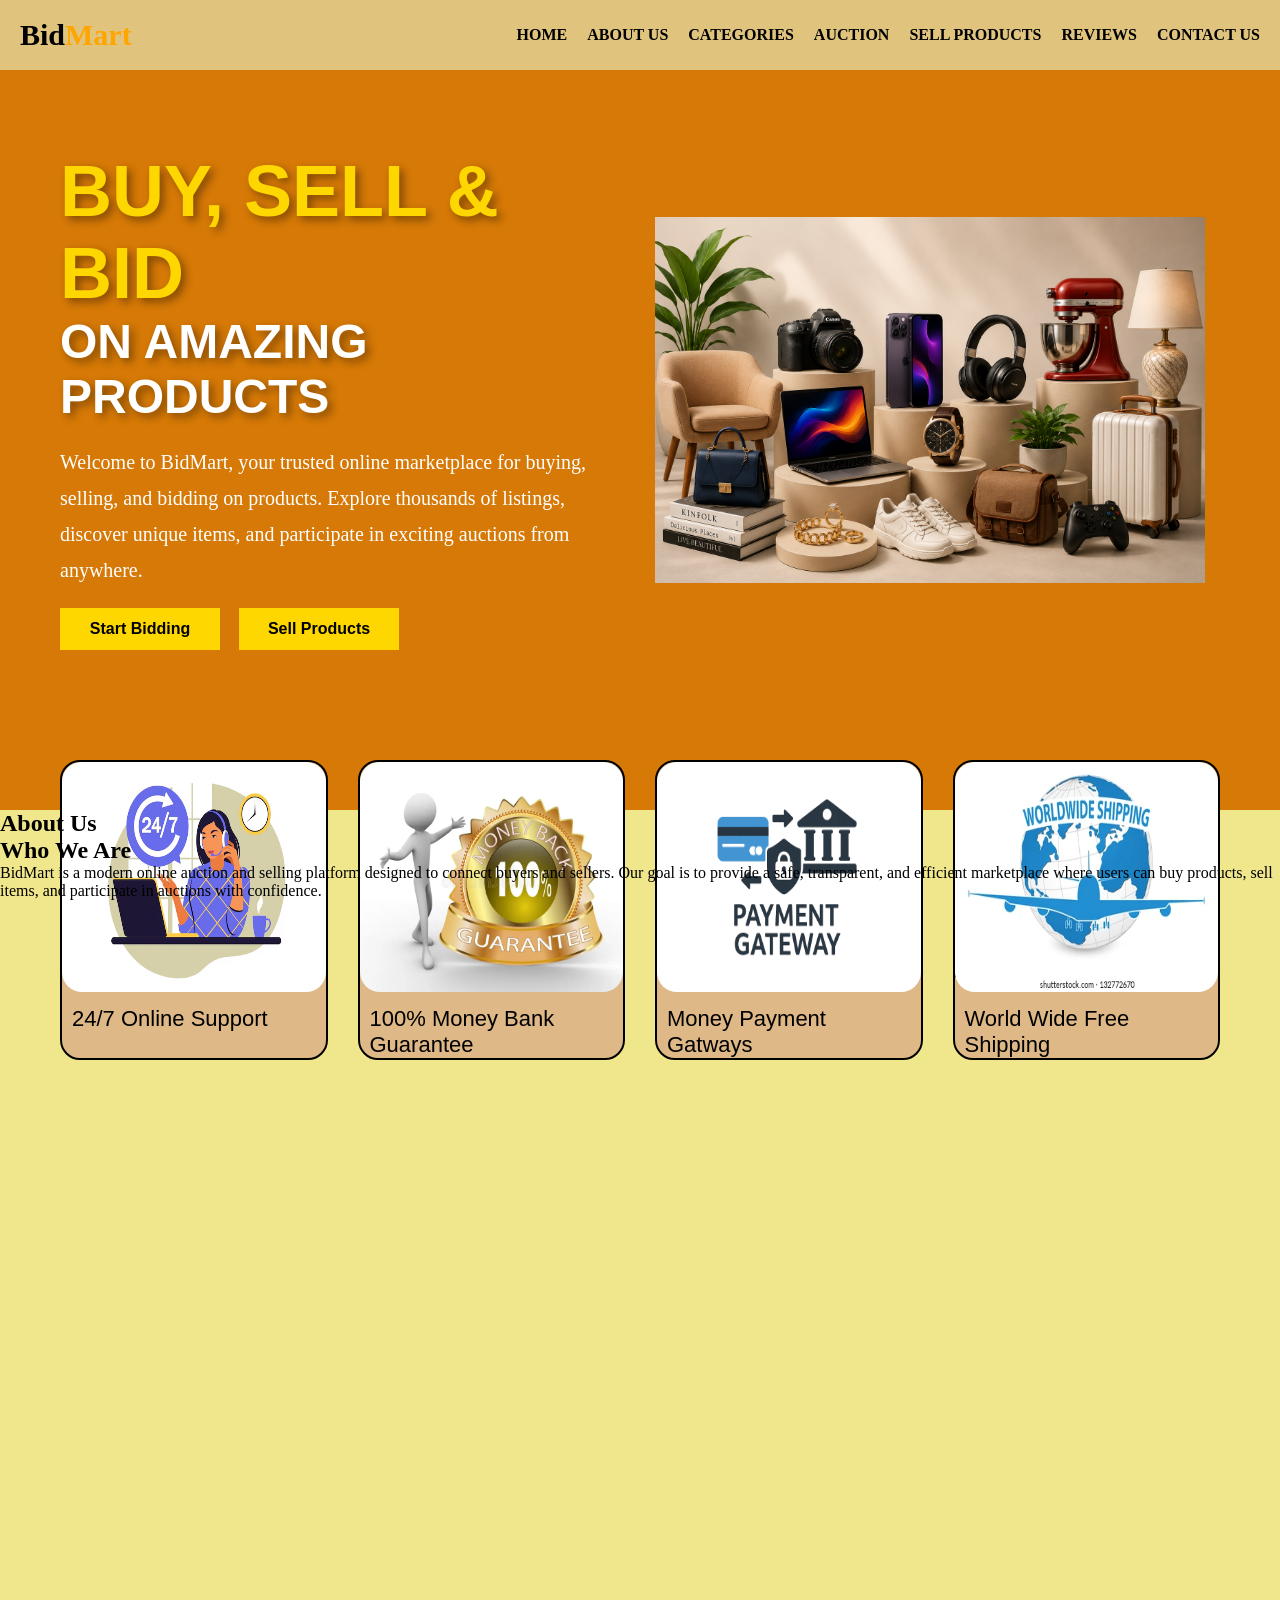
==== index.html @ 60b6ad5a "Auction and Selling" ====
<!doctype html>
<html lang="en">
  <head>
    <meta charset="UTF-8" />
    <meta name="viewport" content="width=device-width, initial-scale=1.0" />
    <title>BidMart</title>
    <link rel="stylesheet" href="Auctuin&Selling.css" />
    <link rel="icon" href="./image/bidmartlogo.png" />
  </head>
  <body>
    <!-- Navbar -->
    <section class="navbar-main">
      <div class="navbar-wapper">
        <p class="navbar-logo"><span style="color: black">Bid</span>Mart</p>

        <ul class="navbar-list">
          <li><a href="#home">HOME</a></li>
          <li><a href="#about">ABOUT US</a></li>
          <li><a href="#categorie">CATEGORIES</a></li>
          <li><a href="#auction">AUCTION</a></li>
          <li><a href="#sell">SELL PRODUCTS</a></li>
          <li><a href="#review">REVIEWS</a></li>
          <li><a href="#contact">CONTACT US</a></li>
        </ul>
      </div>
    </section>

    <!-- Home Section -->
    <section class="auction-home" id="home">
      <div class="home-wapp">
        <div class="home-left">
          <h1>
            <span class="heading">Buy, Sell & Bid</span><br />
            On Amazing Products
          </h1>

          <p>
            Welcome to BidMart, your trusted online marketplace for buying,<br />
            selling, and bidding on products. Explore thousands of listings,<br />
            discover unique items, and participate in exciting auctions from
            anywhere.
          </p>

          <button>Start Bidding</button>
          <button>Sell Products</button>
        </div>

        <div class="home-right">
          <img src="./image/productimage.png" alt="Product Image" />
        </div>
      </div>

      <!-- Home card Section -->

      <div class="home-card">
        <div class="card-main">
          <div class="card-img">
            <img src="./image/homecard1.avif" alt="" />
          </div>
          <div class="card-para">
            <p>24/7 Online Support</p>
          </div>
        </div>

        <div class="card-main">
          <div class="card-img">
            <img src="./image/homecard2.webp" alt="" />
          </div>
          <div class="card-para">
            <p>100% Money Bank Guarantee</p>
          </div>
        </div>

        <div class="card-main">
          <div class="card-img">
            <img src="./image/homecard3.png" alt="" />
          </div>
          <div class="card-para">
            <p>Money Payment Gatways</p>
          </div>
        </div>

        <div class="card-main">
          <div class="card-img">
            <img src="./image/homecard4.webp" alt="" />
          </div>
          <div class="card-para">
            <p>World Wide Free Shipping</p>
          </div>
        </div>
      </div>
    </section>

    <!-- About Us Section -->

    <section class="about-main">
      <div class="about-wapper">
        <div class="about-head">
          <h1>About Us</h1>
          <h2>Who We Are</h2>
          <p>
            BidMart is a modern online auction and selling platform designed to
            connect buyers and sellers. Our goal is to provide a safe,
            transparent, and efficient marketplace where users can buy products,
            sell items, and participate in auctions with confidence.
          </p>
        </div>
        <div class="about-para">
          
        </div>
      </div>
    </section>
  </body>
</html>
---- Auctuin&Selling.css ----
*{
    margin:0;
    padding:0;
    box-sizing:border-box;
}

/* Navbar */

.navbar-main{
    width:100%;
    position:fixed;
    top:0;
    z-index:1000;
}

.navbar-wapper{
    width:100%;
    height:70px;
    background-color:rgb(224,196,126);
    padding:10px 20px;

    display:flex;
    justify-content:space-between;
    align-items:center;
}

.navbar-logo{
    color:orange;
    font-size:30px;
    font-weight:bolder;
}

.navbar-list{
    display:flex;
    list-style:none;
    gap:20px;
}

.navbar-list li a{
    text-decoration:none;
    color:black;
    font-size:16px;
    font-weight:600;
    position:relative;
}

.navbar-list li a::after{
    content:"";
    width:0;
    height:3px;
    background:black;
    position:absolute;
    left:0;
    bottom:-5px;
    transition:0.3s;
}

.navbar-list li a:hover::after{
    width:100%;
}

/* Home Section */

.auction-home{
    width:100%;
    height:90vh;
    background-color:rgb(214,121,6);
}
.home-wapp{
    display:flex;
    justify-content:space-between;
    align-items:center;
    padding:150px 60px 20px;
    justify-content: center;

}
.home-left{
    width:50%;
}

.home-right{
    width:50%;
    display:flex;
    justify-content:center;
}

.home-right img{
    width:550px;
    max-width:100%;
}

/* Home Text */

.home-left h1{
    font-size:3rem;
    text-transform:uppercase;
    color:white;
    text-shadow:4px 4px 8px rgba(0,0,0,0.4);
    font-family:'Trebuchet MS', 'Lucida Sans Unicode', 'Lucida Grande', 'Lucida Sans', Arial, sans-serif;
}

.heading{
    color:gold;
    font-size:4.5rem;
}

.home-left p{
    margin:20px 0;
    font-size:20px;
    line-height:1.8;
    color:white;
}

/* Home Buttons */

.home-left button{
    width:160px;
    padding:12px;
    margin-right:15px;
    border:none;
    background:gold;
    font-size:16px;
    font-weight:bold;
    cursor:pointer;
    transition:0.3s;
}

.home-left button:hover{
    background:black;
    color:white;
    box-shadow:0 0 15px black;
}
/* Home card */

.home-card{
    display: flex;
    gap: 30px;
    padding:90px 60px 20px;
   justify-content: center;
   }
.card-main{
    width: 300px;
    height: 300px;
     border: 2px solid rgb(0, 0, 0);
      border-radius: 20px;
      justify-items: center;
      background-color:burlywood;
}
 .card-main:hover{
   box-shadow: 5px 5px 15px black;
   transform: scale(1.03);
   transition: 0.3;
}
.card-img img{
    width:100%;
    height: 230px;
    border-radius: 20px;
    background-color: white;
}
.card-para{
    font-size: 22px;
    font-family:Impact, Haettenschweiler, 'Arial Narrow Bold', sans-serif;
    padding: 10px;
}
/* About Us Section */

.about-main{
    background-color:khaki;
    background-position: center;
    background-repeat: no-repeat;
    background-size: cover;
    width: 100%;
    height: 100vh;
}
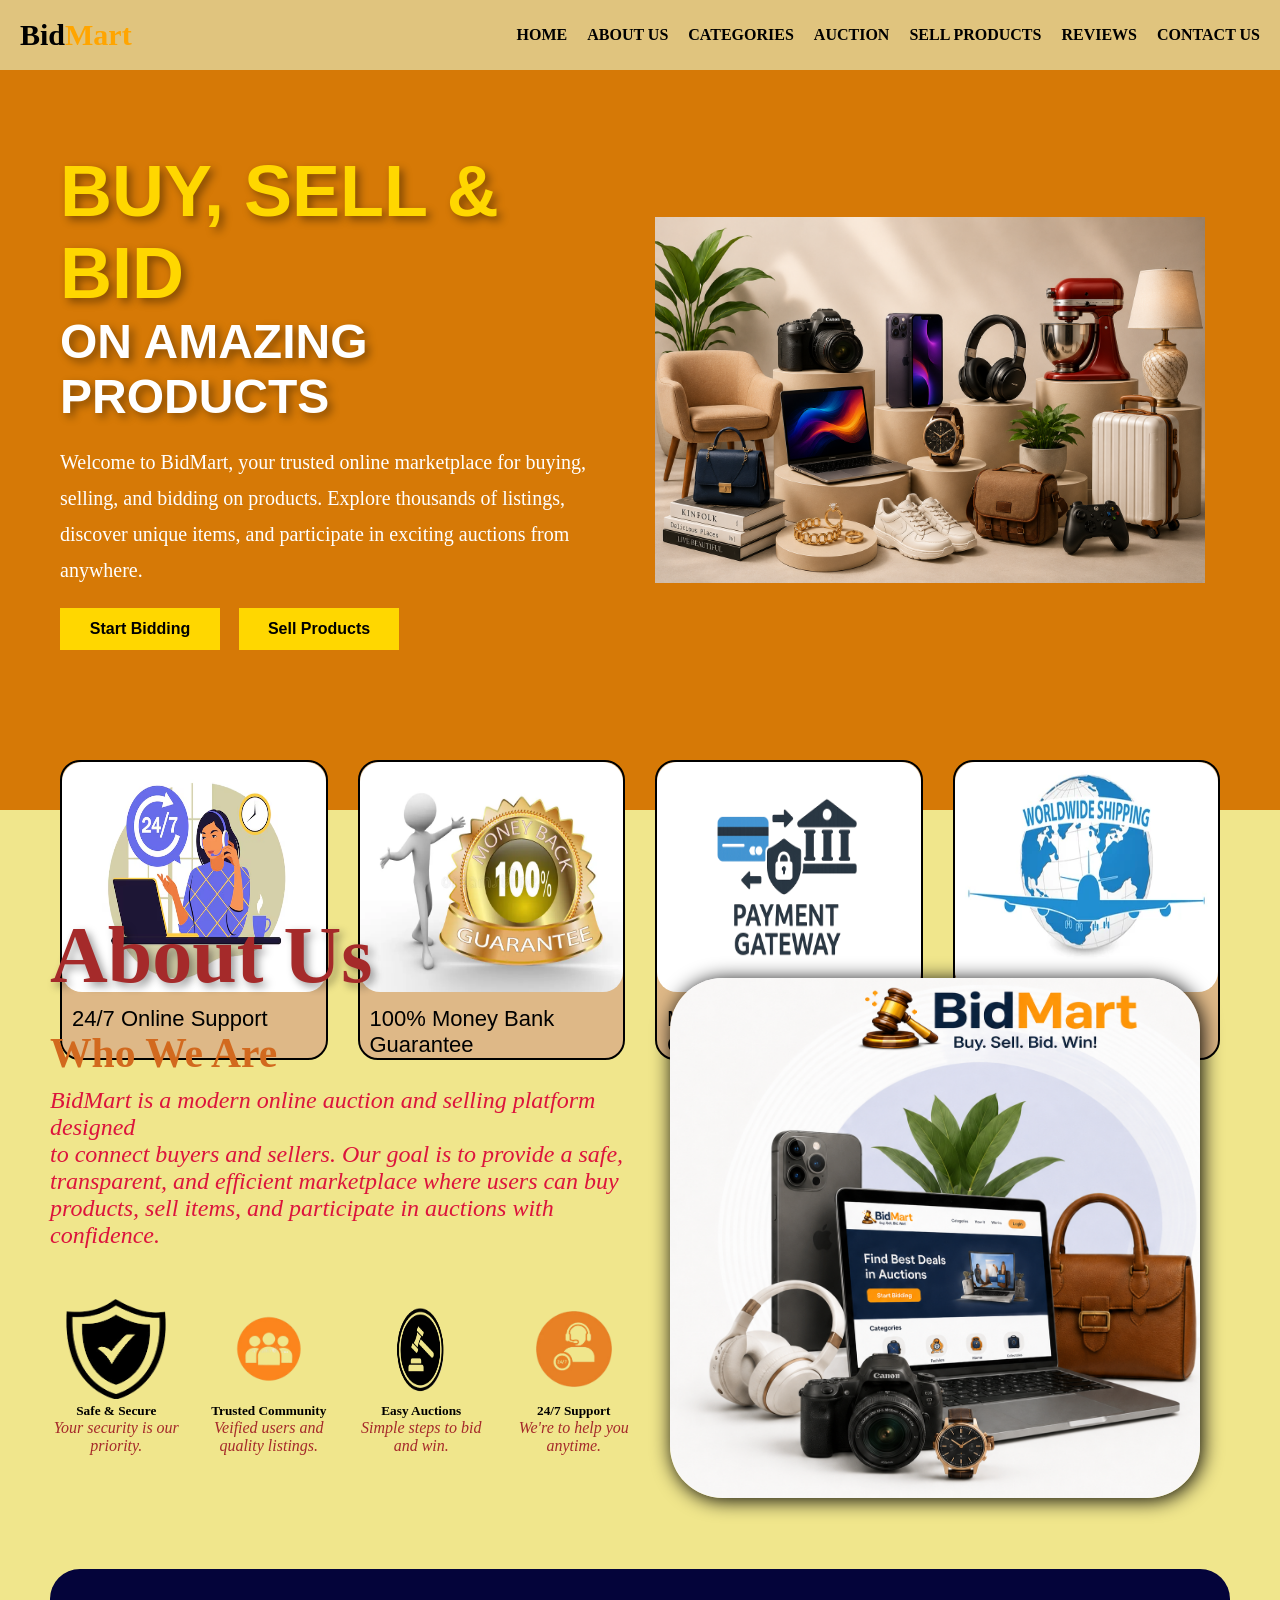
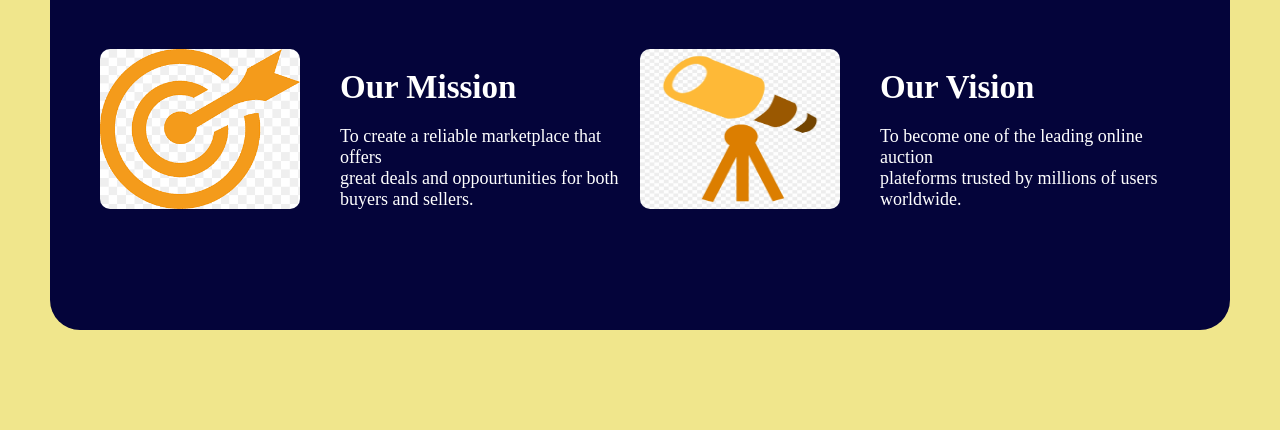
==== commit e9cf85b9: "Auction & Selling" ====
--- a/index.html
+++ b/index.html
@@ -95,18 +95,72 @@
 
     <section class="about-main">
       <div class="about-wapper">
-        <div class="about-head">
+        <div class="about-left">
           <h1>About Us</h1>
+          <br />
           <h2>Who We Are</h2>
-          <p>
-            BidMart is a modern online auction and selling platform designed to
-            connect buyers and sellers. Our goal is to provide a safe,
-            transparent, and efficient marketplace where users can buy products,
-            sell items, and participate in auctions with confidence.
+          <p class="about-left-p">
+            BidMart is a modern online auction and selling platform designed
+            <br />
+            to connect buyers and sellers. Our goal is to provide a safe,<br />
+            transparent, and efficient marketplace where users can buy <br />
+            products, sell items, and participate in auctions with confidence.
           </p>
+          <div class="about-logo">
+            <div class="about-logo-box">
+              <img src="./image/safeandsecure.png" alt="" />
+              <h5>Safe & Secure</h5>
+              <p>Your security is our priority.</p>
+            </div>
+            <div class="about-logo-box">
+              <img src="./image/trustedcommunity.png" alt="" />
+              <h5>Trusted Community</h5>
+              <p>Veified users and quality listings.</p>
+            </div>
+            <div class="about-logo-box">
+              <img src="./image/easyauction.png" alt="" />
+              <h5>Easy Auctions</h5>
+              <p>Simple steps to bid and win.</p>
+            </div>
+            <div class="about-logo-box">
+              <img src="./image/supportico.png" alt="" />
+              <h5>24/7 Support</h5>
+              <p>We're to help you anytime.</p>
+            </div>
+          </div>
         </div>
-        <div class="about-para">
-          
+        <div class="about-right">
+          <img src="./image/auction&selling2.png" alt="" />
+        </div>
+      </div>
+
+      <!-- About Center Section -->
+
+      <div class="about-center">
+        <div class="about-center-left">
+          <div class="center-left">
+            <img src="./image/ourmission.png" alt="" />
+          </div>
+          <div class="center-right">
+            <h2>Our Mission</h2>
+            <p>
+              To create a reliable marketplace that offers <br> great deals and
+              oppourtunities for both <br> buyers and sellers.
+            </p>
+          </div>
+        </div>
+
+        <div class="about-center-right">
+          <div class="center-img">
+            <img src="./image/ourvision.png" alt="" />
+          </div>
+          <div class="center-right">
+            <h2>Our Vision</h2>
+            <p>
+              To become one of the leading online auction <br> plateforms trusted by
+              millions of users <br> worldwide.
+            </p>
+          </div>
         </div>
       </div>
     </section>
--- a/Auctuin&Selling.css
+++ b/Auctuin&Selling.css
@@ -170,5 +170,98 @@
     background-repeat: no-repeat;
     background-size: cover;
     width: 100%;
-    height: 100vh;
-}+    height: auto;
+    padding: 100px 50px;
+
+}
+.about-wapper{
+    display: flex;
+}
+.about-left{
+    width: 50%;
+    /* border: 2px solid black; */
+
+}
+.about-right{
+    width: 50%;
+    text-align: center;
+    align-content: center;
+}
+.about-right img{
+    width: 530px;
+    height: 520px;
+    border-radius: 10%;
+    box-shadow: 2px 2px 20px black;
+
+}
+.about-left h1{
+font-size: 5rem;
+color:brown;
+ text-shadow:4px 4px 8px rgba(0,0,0,0.4);
+}
+.about-left h2{
+padding: 10px 0px;
+font-size: 2.6rem;
+color: chocolate;
+}
+.about-left-p{
+    font-size: 1.5rem;
+    color: crimson;
+    font-style: italic;
+}
+.about-logo{
+    display: flex;
+    padding: 50px 0px;
+    gap: 20px;
+}
+.about-logo-box{
+    width: 170px;
+    height: 220px;
+    /* border: 2px solid blue; */
+    text-align: center;
+}
+.about-logo-box img{
+    width: 100px;
+    height: 100px;
+}
+.about-logo-box p{
+   color: brown;
+   font-style: oblique;
+}
+.about-center{
+    background-color: rgb(4, 4, 58);
+    border-radius: 30px;
+    padding: 80px 50px;
+    /* border: 5px solid white; */
+    display: flex;
+}
+.about-center-left{
+    width: 50%;
+    /* border: 2px solid white; */
+    display: flex;
+    gap: 30px;
+}
+.center-right{
+color: white;
+font-size: 22px;
+ padding: 20px 10px;
+}
+.center-right p{
+   padding: 20px 0px; 
+   font-size: 18px;
+}
+.center-left img{
+    width: 200px;
+    border-radius: 10px;
+}
+.center-img img{
+    width: 200px;
+    height: 160px;
+    border-radius: 10px;
+}
+.about-center-right{
+    width: 50%;
+    /* border: 2px solid white; */
+    display: flex;
+    gap: 30px;
+}
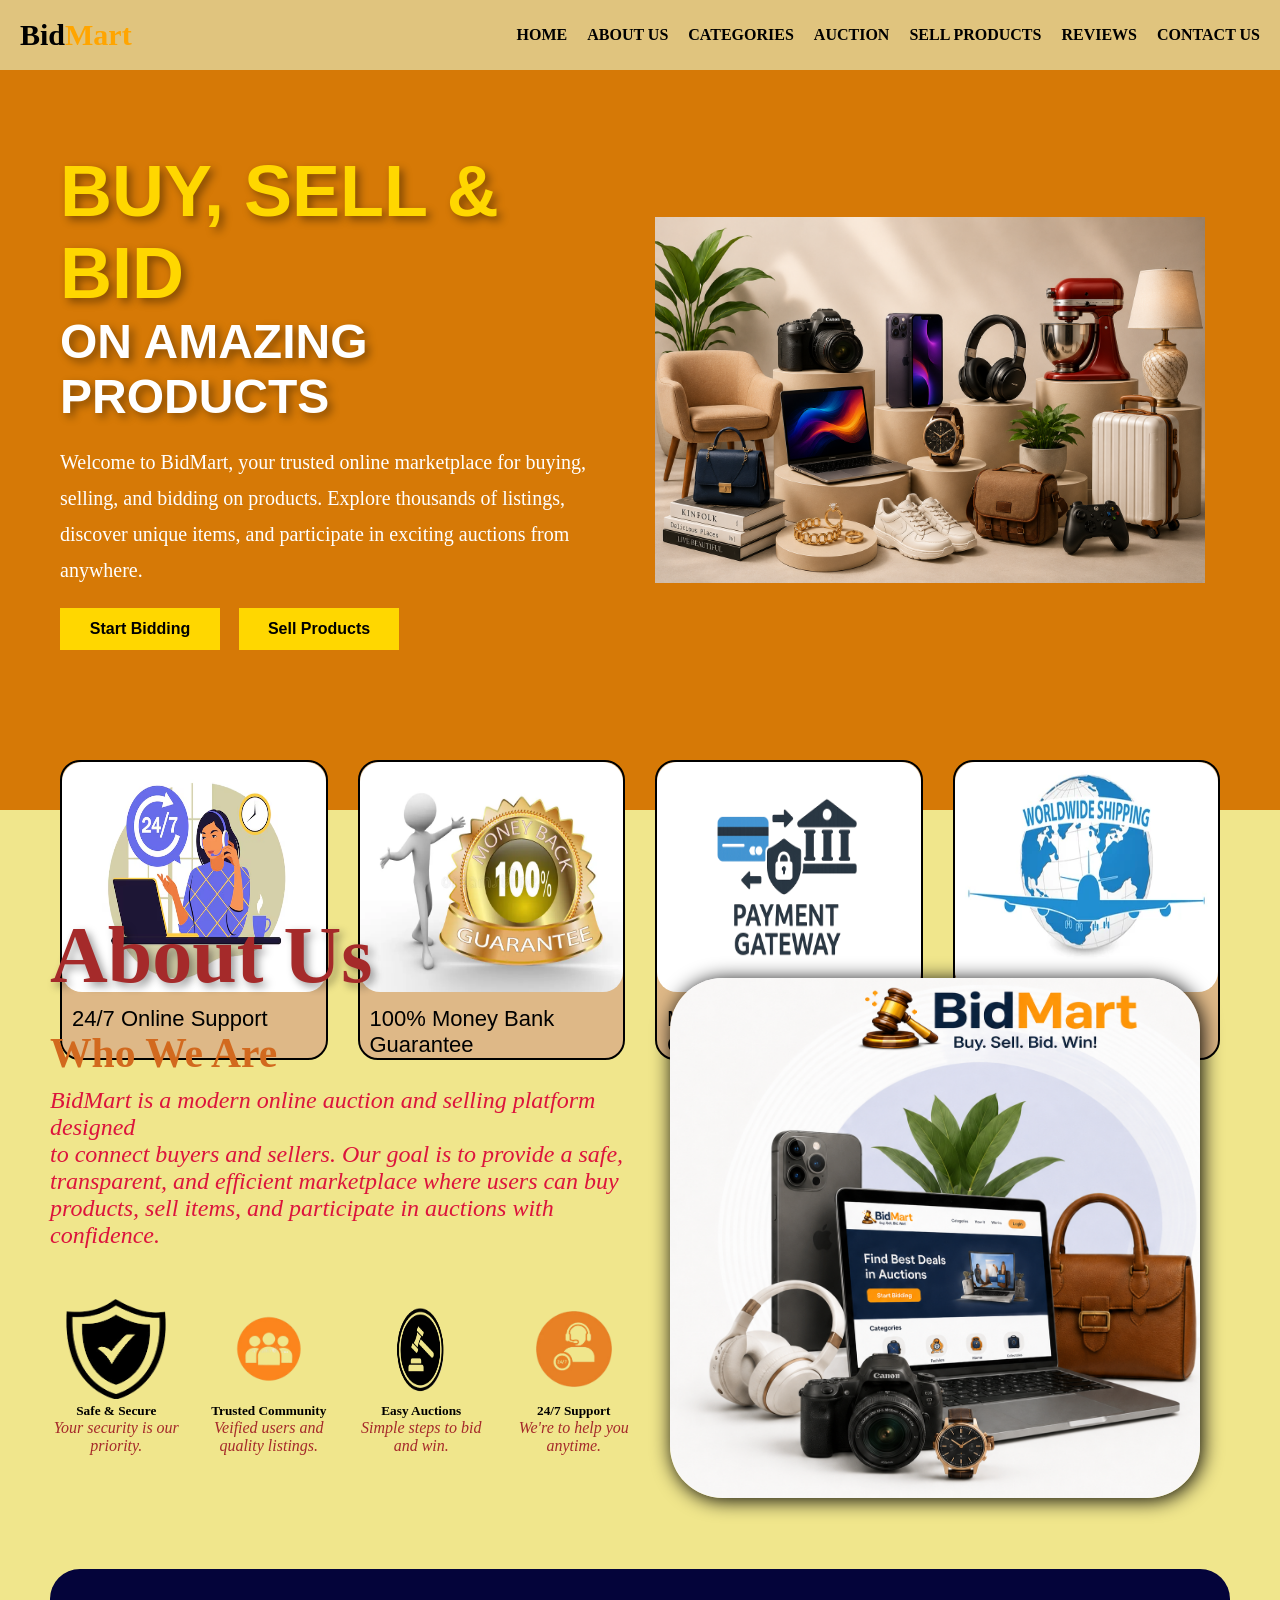
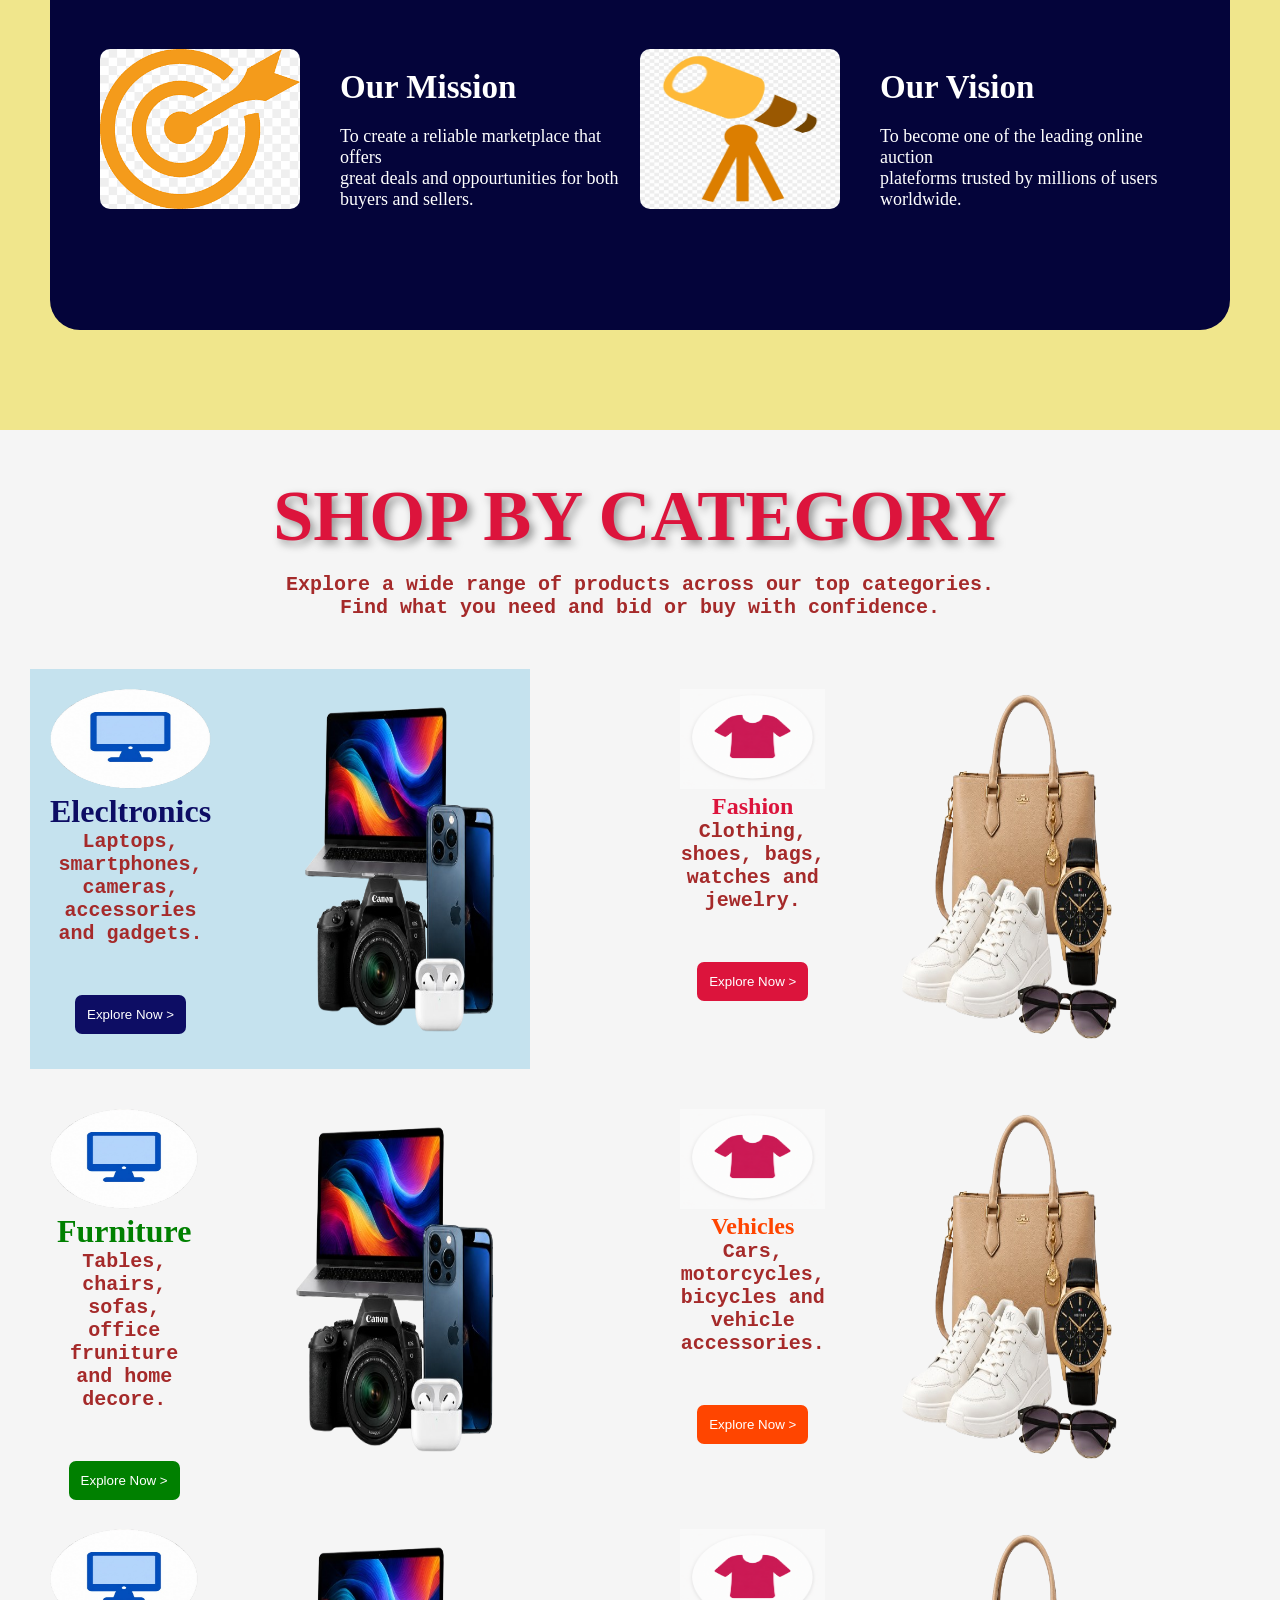
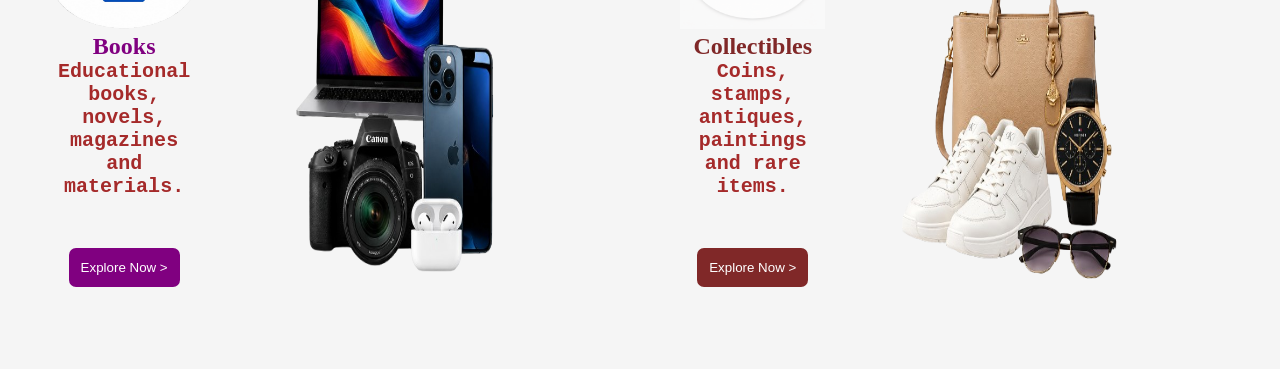
==== commit 2570f69e: "Auction & Selling" ====
--- a/index.html
+++ b/index.html
@@ -93,7 +93,7 @@
 
     <!-- About Us Section -->
 
-    <section class="about-main">
+    <section class="about-main" id="about">
       <div class="about-wapper">
         <div class="about-left">
           <h1>About Us</h1>
@@ -144,8 +144,9 @@
           <div class="center-right">
             <h2>Our Mission</h2>
             <p>
-              To create a reliable marketplace that offers <br> great deals and
-              oppourtunities for both <br> buyers and sellers.
+              To create a reliable marketplace that offers <br />
+              great deals and oppourtunities for both <br />
+              buyers and sellers.
             </p>
           </div>
         </div>
@@ -157,10 +158,102 @@
           <div class="center-right">
             <h2>Our Vision</h2>
             <p>
-              To become one of the leading online auction <br> plateforms trusted by
-              millions of users <br> worldwide.
+              To become one of the leading online auction <br />
+              plateforms trusted by millions of users <br />
+              worldwide.
             </p>
           </div>
+        </div>
+      </div>
+    </section>
+
+    <!-- Categories Section -->
+
+    <section class="Categories-wapper" id="categorie">
+      <h1>Shop by Category</h1>
+      <p>
+        Explore a wide range of products across our top categories. <br />
+        Find what you need and bid or buy with confidence.
+      </p>
+      <div class="Categories-box">
+
+        <div class="Categories-left ">
+
+          <div class="categories-card bg1">
+            <div class="categories-card-left">
+              <img src="./image/electronic-icon (2).png" alt="" />
+              <h2 class="card-h1">Elecltronics</h2>
+              <p>Laptops, smartphones, cameras, accessories and gadgets.</p>
+              <button class="card-button1">Explore Now ></button>
+            </div>
+            <div class="categories-card-right">
+              <img src="./image/electronic-image.png" alt="" />
+            </div>
+          </div>
+
+          <div class="categories-card bg2">
+            <div class="categories-card-left">
+              <img src="./image/electronic-icon (2).png" alt="" />
+              <h2 class="card-h2">Furniture</h2>
+              <p>Tables, chairs, sofas, office fruniture and home decore.</p>
+              <button class="card-button2">Explore Now ></button>
+            </div>
+            <div class="categories-card-right">
+              <img src="./image/electronic-image.png" alt="" />
+            </div>
+          </div>
+
+          <div class="categories-card bg3">
+            <div class="categories-card-left">
+              <img src="./image/electronic-icon (2).png" alt="" />
+              <h2 class="card-h3">Books</h2>
+              <p>Educational books, novels, magazines and materials.</p>
+              <button class="card-button3">Explore Now ></button>
+            </div>
+            <div class="categories-card-right">
+              <img src="./image/electronic-image.png" alt="" />
+            </div>
+          </div>
+
+        </div>
+        <div class="Categories-right">
+
+          <div class="categories-card bg4">
+            <div class="categories-card-left">
+              <img src="./image/fashion-icon.png" alt="" />
+              <h2 class="card-h4">Fashion</h2>
+              <p>Clothing, shoes, bags, watches and jewelry.</p>
+              <button class="card-button4">Explore Now ></button>
+            </div>
+            <div class="categories-card-right">
+              <img src="./image/fashion-image.png" alt="" />
+            </div>
+          </div>
+
+          <div class="categories-card bg5">
+            <div class="categories-card-left">
+              <img src="./image/fashion-icon.png" alt="" />
+              <h2 class="card-h5">Vehicles</h2>
+              <p>Cars, motorcycles, bicycles and vehicle accessories.</p>
+              <button class="card-button5">Explore Now ></button>
+            </div>
+            <div class="categories-card-right">
+              <img src="./image/fashion-image.png" alt="" />
+            </div>
+          </div>
+
+          <div class="categories-card bg6">
+            <div class="categories-card-left">
+              <img src="./image/fashion-icon.png" alt="" />
+              <h2 class="card-h6">Collectibles</h2>
+              <p>Coins, stamps, antiques, paintings and rare items.</p>
+              <button class="card-button6">Explore Now ></button>
+            </div>
+            <div class="categories-card-right">
+              <img src="./image/fashion-image.png" alt="" />
+            </div>
+          </div>
+
         </div>
       </div>
     </section>
--- a/Auctuin&Selling.css
+++ b/Auctuin&Selling.css
@@ -12,30 +12,25 @@
     top:0;
     z-index:1000;
 }
-
 .navbar-wapper{
     width:100%;
     height:70px;
     background-color:rgb(224,196,126);
     padding:10px 20px;
-
     display:flex;
     justify-content:space-between;
     align-items:center;
 }
-
 .navbar-logo{
     color:orange;
     font-size:30px;
     font-weight:bolder;
 }
-
 .navbar-list{
     display:flex;
     list-style:none;
     gap:20px;
 }
-
 .navbar-list li a{
     text-decoration:none;
     color:black;
@@ -43,7 +38,6 @@
     font-weight:600;
     position:relative;
 }
-
 .navbar-list li a::after{
     content:"";
     width:0;
@@ -54,11 +48,9 @@
     bottom:-5px;
     transition:0.3s;
 }
-
 .navbar-list li a:hover::after{
     width:100%;
 }
-
 /* Home Section */
 
 .auction-home{
@@ -72,23 +64,19 @@
     align-items:center;
     padding:150px 60px 20px;
     justify-content: center;
-
 }
 .home-left{
     width:50%;
 }
-
 .home-right{
     width:50%;
     display:flex;
     justify-content:center;
 }
-
 .home-right img{
     width:550px;
     max-width:100%;
 }
-
 /* Home Text */
 
 .home-left h1{
@@ -98,19 +86,16 @@
     text-shadow:4px 4px 8px rgba(0,0,0,0.4);
     font-family:'Trebuchet MS', 'Lucida Sans Unicode', 'Lucida Grande', 'Lucida Sans', Arial, sans-serif;
 }
-
 .heading{
     color:gold;
     font-size:4.5rem;
 }
-
 .home-left p{
     margin:20px 0;
     font-size:20px;
     line-height:1.8;
     color:white;
 }
-
 /* Home Buttons */
 
 .home-left button{
@@ -124,7 +109,6 @@
     cursor:pointer;
     transition:0.3s;
 }
-
 .home-left button:hover{
     background:black;
     color:white;
@@ -172,7 +156,7 @@
     width: 100%;
     height: auto;
     padding: 100px 50px;
-
+    scroll-margin-top: -15px;
 }
 .about-wapper{
     display: flex;
@@ -180,7 +164,6 @@
 .about-left{
     width: 50%;
     /* border: 2px solid black; */
-
 }
 .about-right{
     width: 50%;
@@ -192,7 +175,6 @@
     height: 520px;
     border-radius: 10%;
     box-shadow: 2px 2px 20px black;
-
 }
 .about-left h1{
 font-size: 5rem;
@@ -265,3 +247,116 @@
     display: flex;
     gap: 30px;
 }
+
+/* Categories Section */
+
+.Categories-wapper{
+    background-color:whitesmoke;
+    width: 100%;
+    height: auto;
+    text-align: center;
+    padding: 30px 0px;
+    scroll-margin-top: 50px;
+}
+.Categories-wapper h1{
+    font-size: 4.5rem;
+    text-transform: uppercase;
+    color: crimson;
+    text-shadow:4px 4px 8px rgba(0,0,0,0.4);
+    padding: 15px 0px;
+}
+.Categories-wapper p{
+    font-size: 20px;
+    font-family:monospace;
+    color: brown;
+    font-weight: bold;
+}
+.Categories-box{
+    padding: 10px;
+    display: flex;
+    /* border: 2px solid black; */
+   justify-content: space-between;
+}
+.Categories-left, .Categories-right{
+    padding: 20px;
+    /* border: 2px solid orangered; */
+    width: 50%;
+    justify-content: center;
+    justify-items: center;
+}
+.categories-card{
+    padding: 20px;
+    /* border: 2px solid rgb(22, 165, 17); */
+    width:500px;
+    height:400px;
+    display: flex;
+    margin-top: 20px;
+    /* background: rgb(197, 226, 238); */
+}
+
+.categories-card-left{
+ width: 50%;
+}
+.categories-card-left img{
+    width: 100%;
+    height: 100px;
+}
+.categories-card-left button{
+    padding: 10px 10px;
+    margin: 25px 0px;
+    border-radius: 7px;
+    color: white;
+    margin-top: 50px;
+}
+.card-h1{
+ color: rgb(13, 13, 100); 
+ font-size: 2rem;  
+}
+.card-button1{
+    border: 2px solid rgb(13, 13, 100);
+   background-color: rgb(13, 13, 100);
+    color: white;
+}
+.card-h2{
+ color:green ; 
+ font-size: 2rem;  
+}
+.card-button2{
+    border: 2px solid green;
+    background-color: green;
+}
+.card-h3{
+color: purple;
+}
+.card-button3{
+    border: 2px solid purple ;
+    background-color:purple;
+}
+.card-h4{
+color: crimson;
+}
+.card-button4{
+    border: 2px solid crimson;
+    background-color: crimson;
+}
+.card-h5{
+color: orangered;
+}
+.card-button5{
+    border: 2px solid orangered;
+    background-color:orangered;
+}
+.card-h6{
+color: rgb(128, 40, 40);
+}
+.card-button6{
+    border: 2px solid rgb(128, 40, 40);
+    background-color: rgb(128, 40, 40);
+}
+.categories-card-right img {
+    width: 100%;
+    height: 100%;
+}
+.bg1{
+    background: rgb(197, 226, 238);
+}
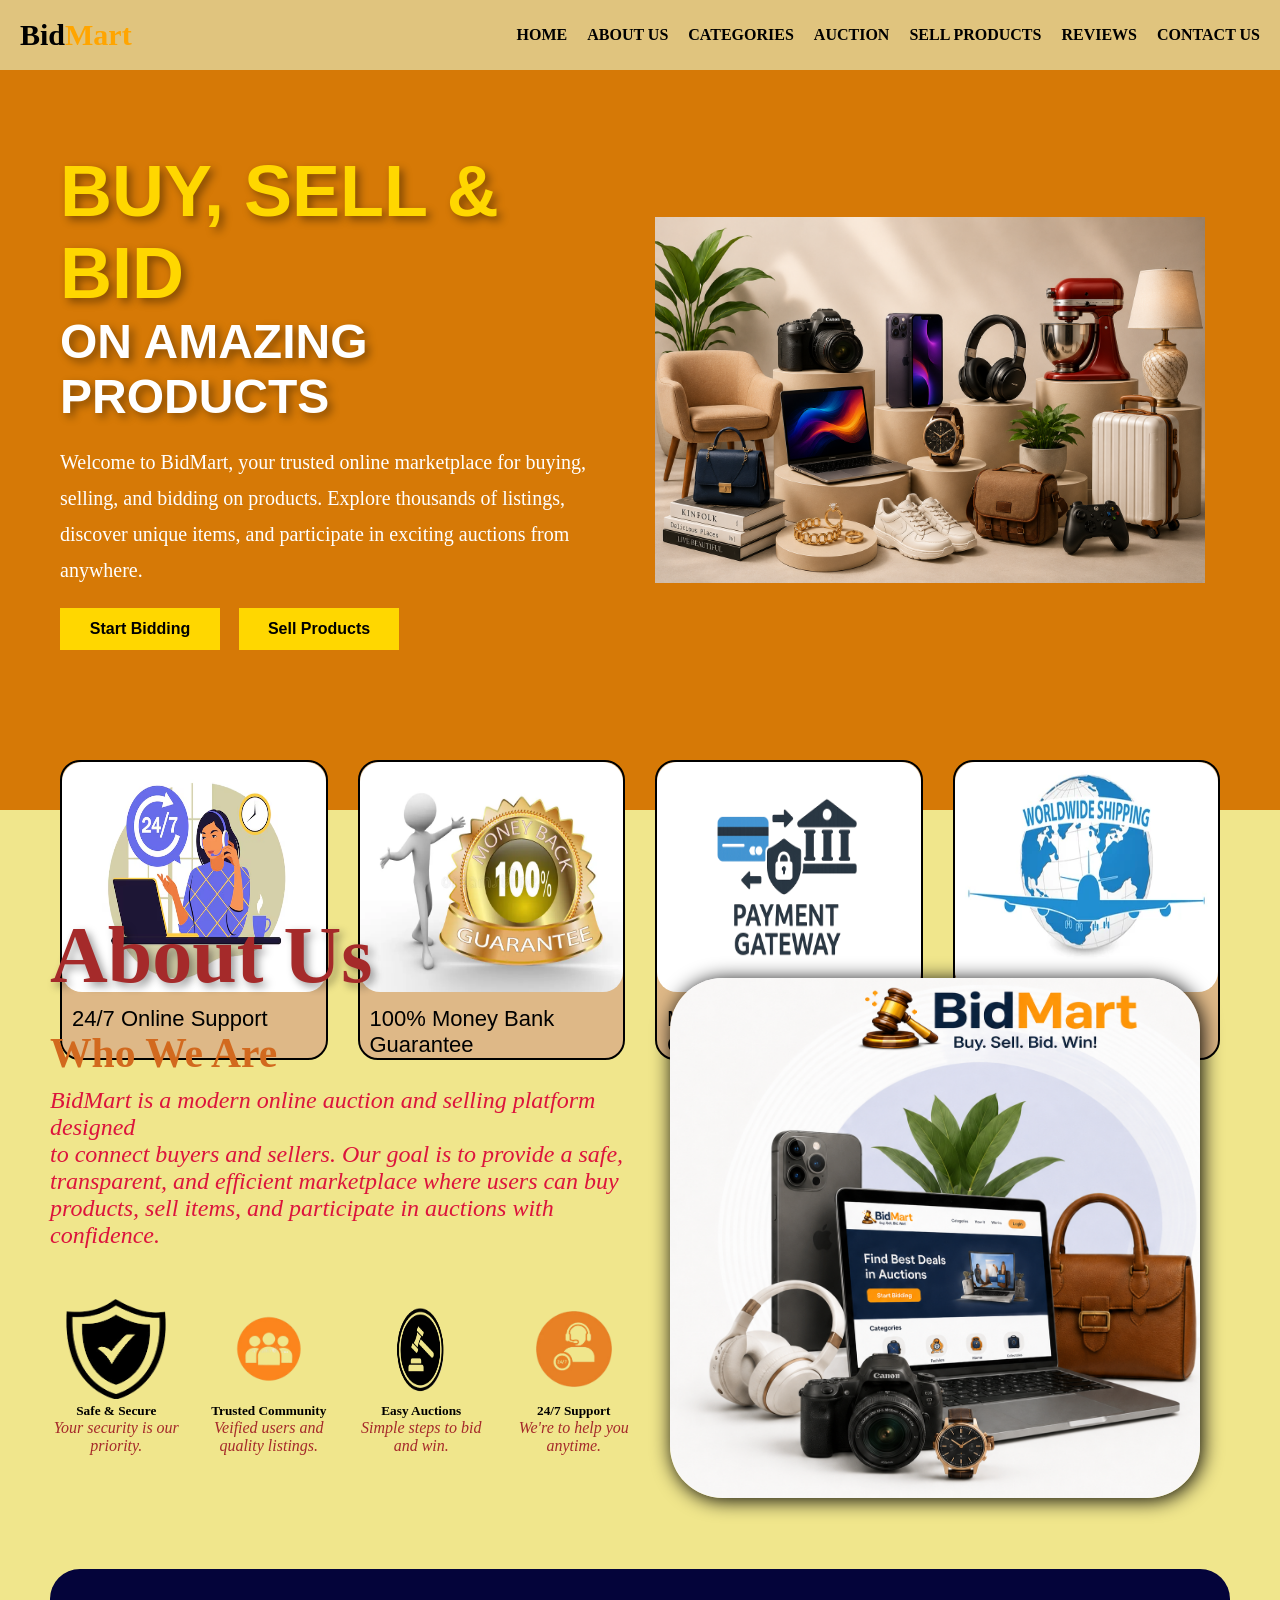
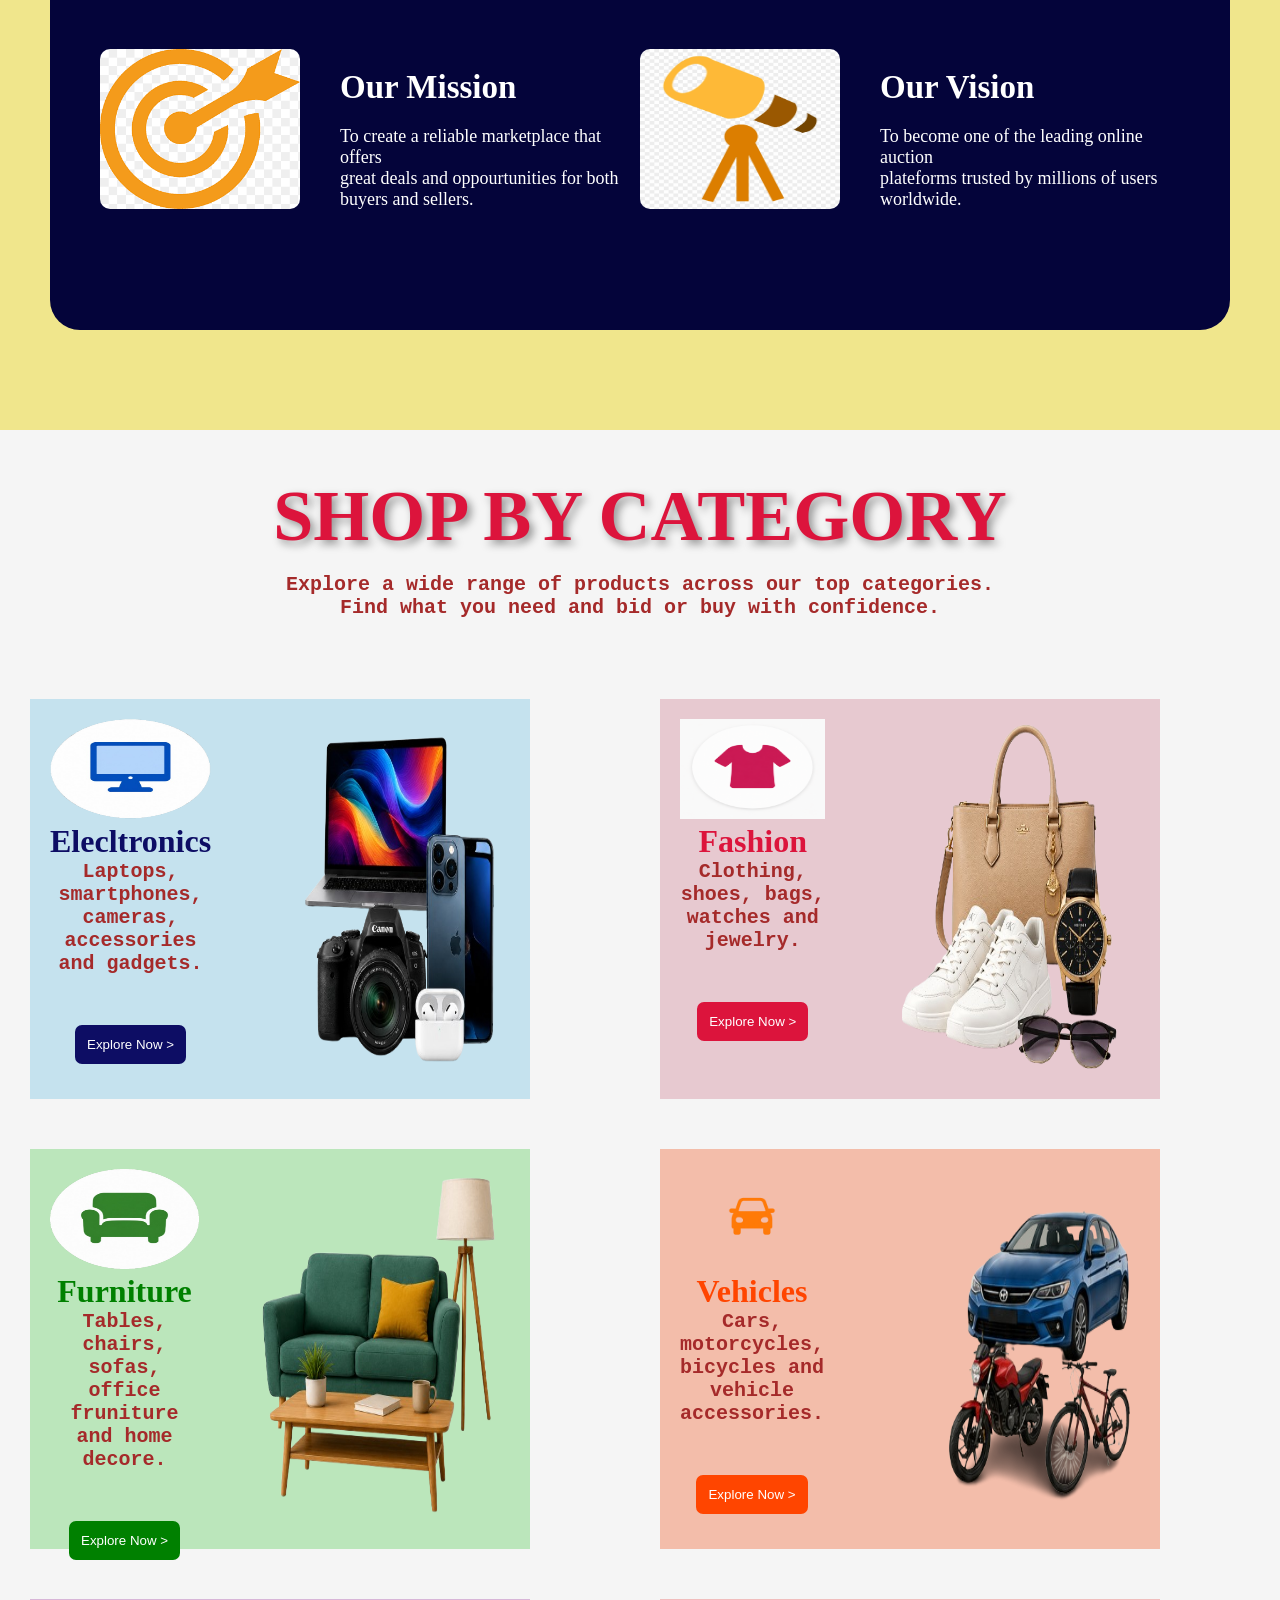
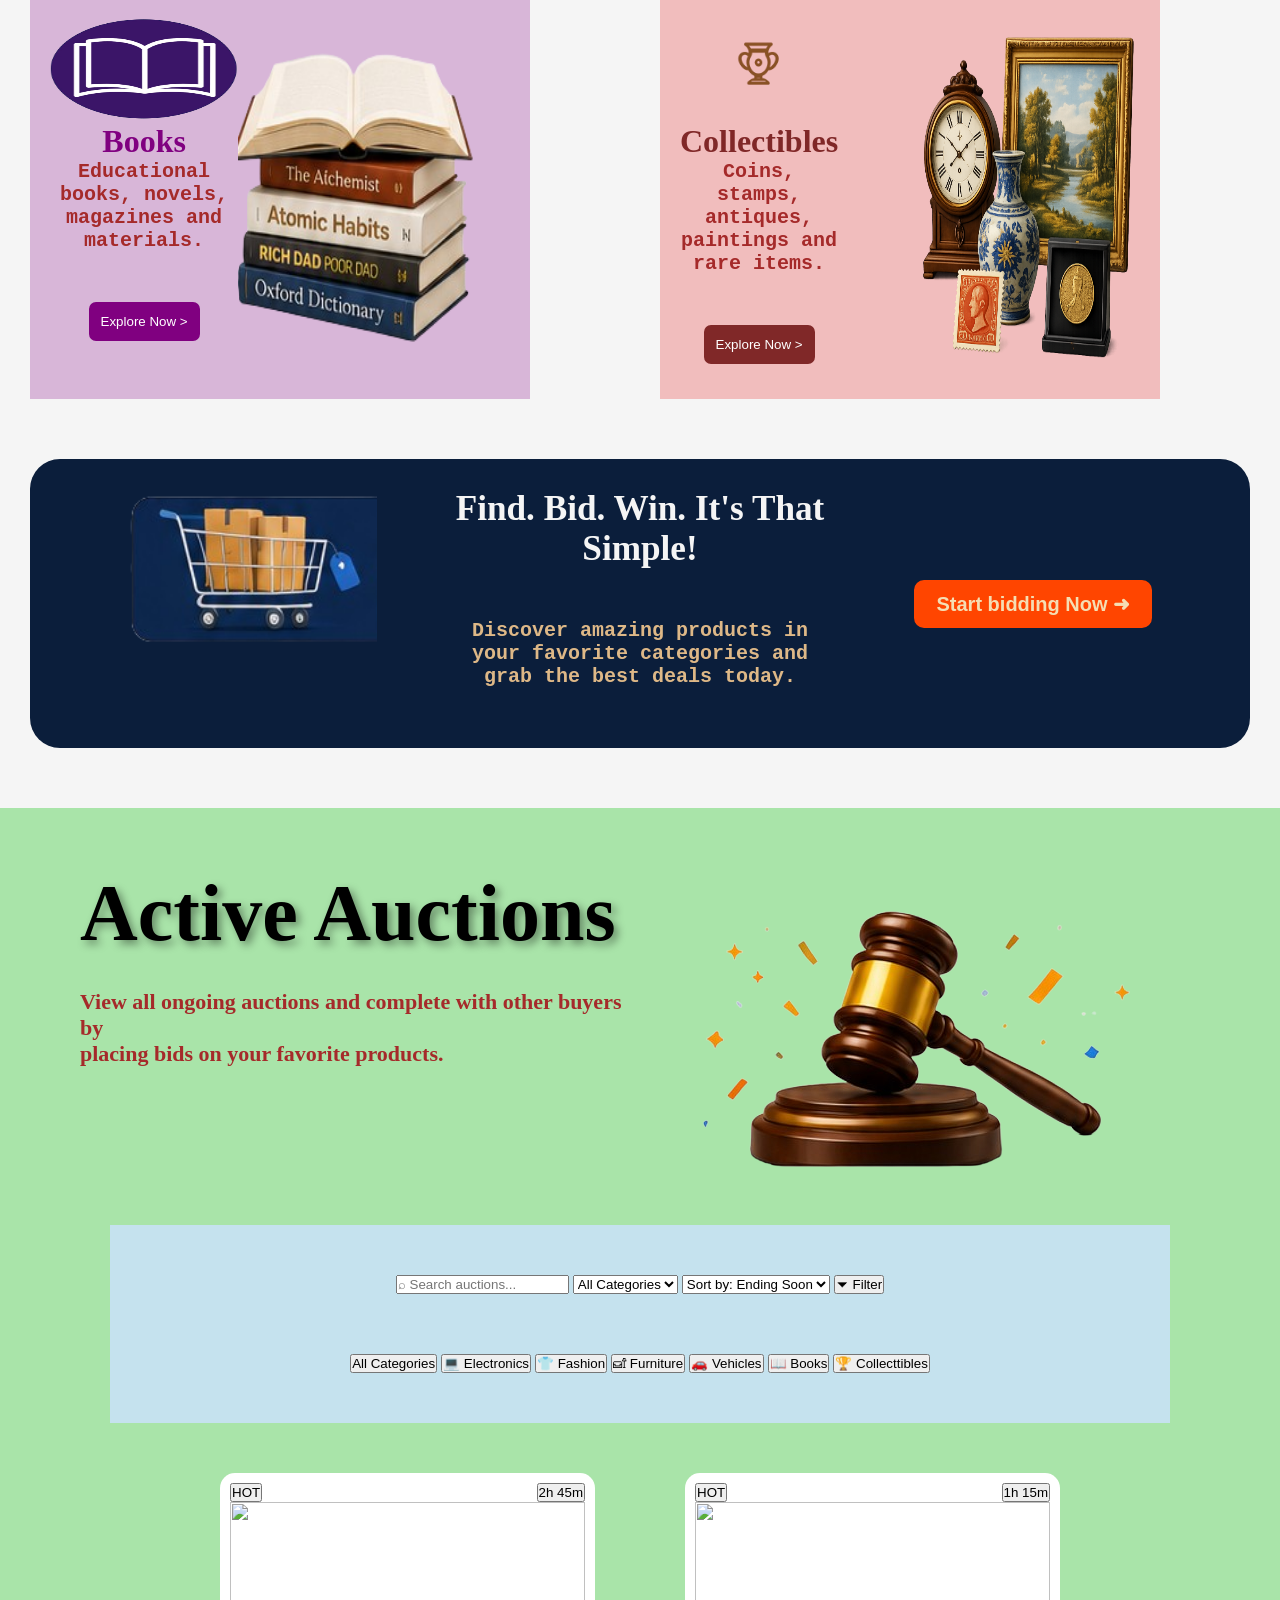
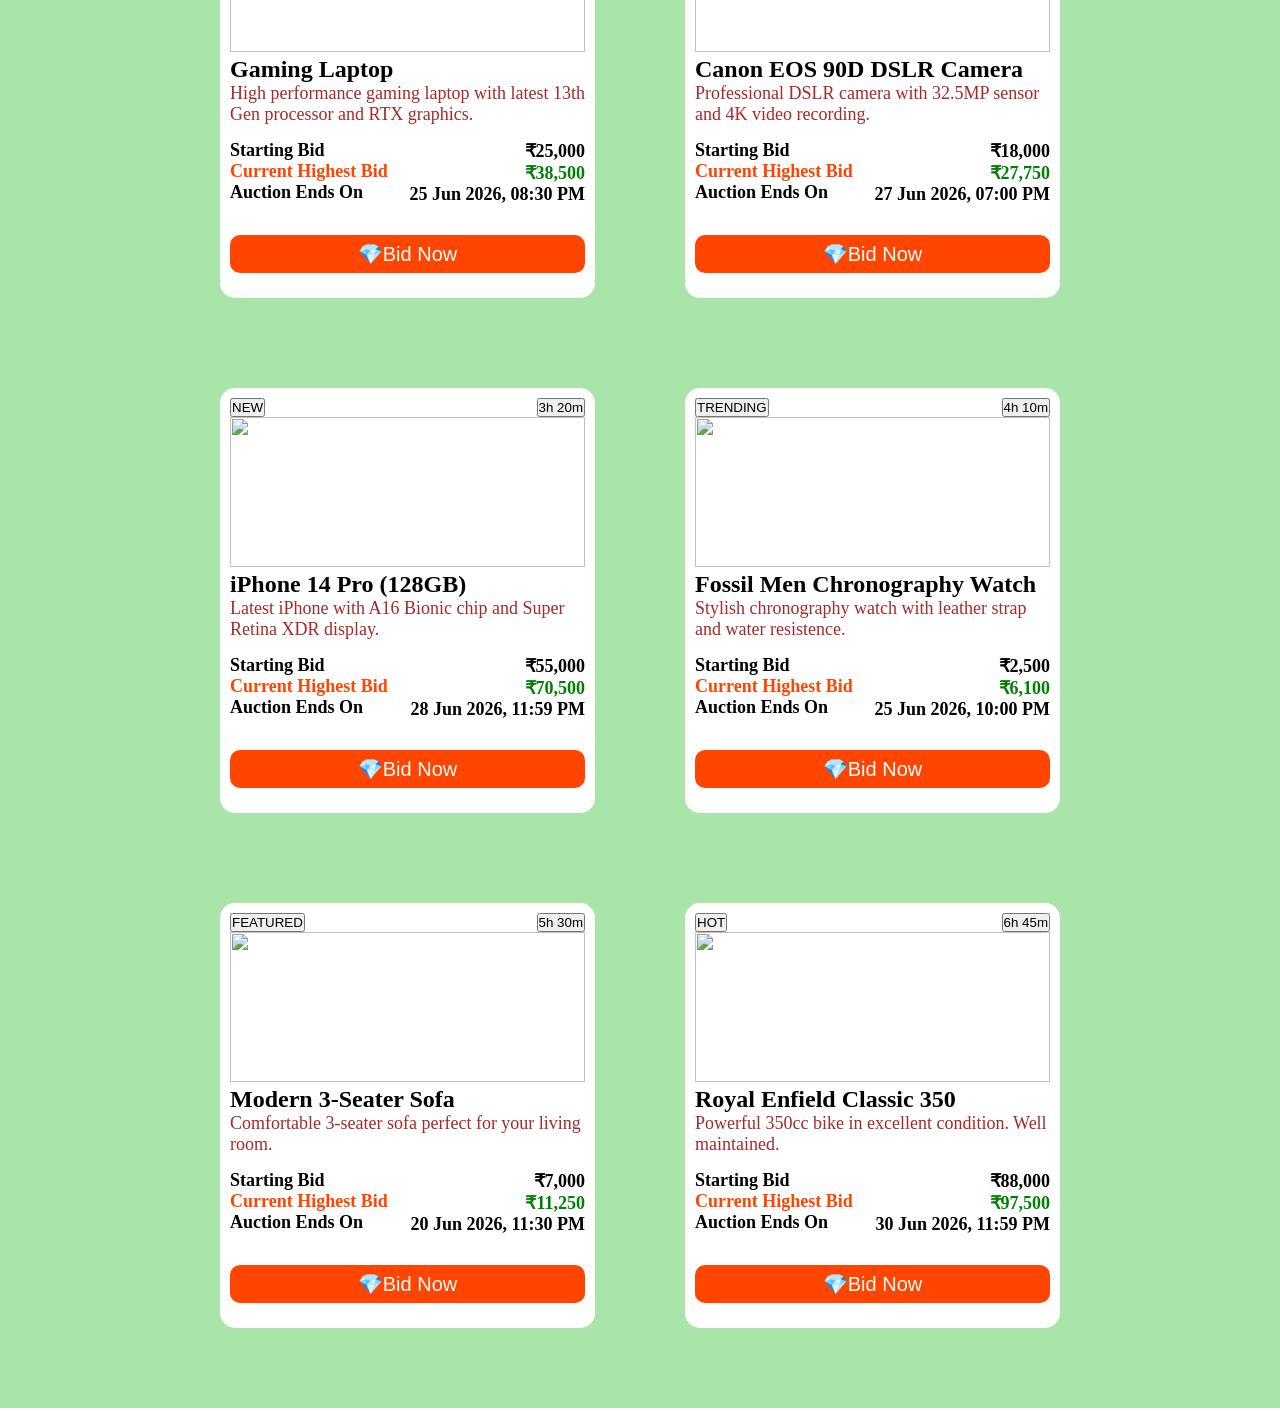
==== commit cacff24e: "Auction & Selling" ====
--- a/index.html
+++ b/index.html
@@ -176,9 +176,7 @@
         Find what you need and bid or buy with confidence.
       </p>
       <div class="Categories-box">
-
-        <div class="Categories-left ">
-
+        <div class="Categories-left">
           <div class="categories-card bg1">
             <div class="categories-card-left">
               <img src="./image/electronic-icon (2).png" alt="" />
@@ -193,31 +191,29 @@
 
           <div class="categories-card bg2">
             <div class="categories-card-left">
-              <img src="./image/electronic-icon (2).png" alt="" />
+              <img src="./image/furnituer-icon.png" alt="" />
               <h2 class="card-h2">Furniture</h2>
               <p>Tables, chairs, sofas, office fruniture and home decore.</p>
               <button class="card-button2">Explore Now ></button>
             </div>
             <div class="categories-card-right">
-              <img src="./image/electronic-image.png" alt="" />
+              <img src="./image/furniture-image.png" alt="" />
             </div>
           </div>
 
           <div class="categories-card bg3">
             <div class="categories-card-left">
-              <img src="./image/electronic-icon (2).png" alt="" />
+              <img src="./image/book-icon.webp" alt="" />
               <h2 class="card-h3">Books</h2>
               <p>Educational books, novels, magazines and materials.</p>
               <button class="card-button3">Explore Now ></button>
             </div>
             <div class="categories-card-right">
-              <img src="./image/electronic-image.png" alt="" />
-            </div>
-          </div>
-
+              <img src="./image/book-image.png" alt="" />
+            </div>
+          </div>
         </div>
         <div class="Categories-right">
-
           <div class="categories-card bg4">
             <div class="categories-card-left">
               <img src="./image/fashion-icon.png" alt="" />
@@ -232,28 +228,273 @@
 
           <div class="categories-card bg5">
             <div class="categories-card-left">
-              <img src="./image/fashion-icon.png" alt="" />
+              <img src="./image/vehicle-icon.png" alt="" />
               <h2 class="card-h5">Vehicles</h2>
               <p>Cars, motorcycles, bicycles and vehicle accessories.</p>
               <button class="card-button5">Explore Now ></button>
             </div>
             <div class="categories-card-right">
-              <img src="./image/fashion-image.png" alt="" />
+              <img src="./image/vehicle-image.png" alt="" />
             </div>
           </div>
 
           <div class="categories-card bg6">
             <div class="categories-card-left">
-              <img src="./image/fashion-icon.png" alt="" />
+              <img src="./image/collect-icon.png" alt="" />
               <h2 class="card-h6">Collectibles</h2>
               <p>Coins, stamps, antiques, paintings and rare items.</p>
               <button class="card-button6">Explore Now ></button>
             </div>
             <div class="categories-card-right">
-              <img src="./image/fashion-image.png" alt="" />
-            </div>
-          </div>
-
+              <img src="./image/collect-image.png" alt="" />
+            </div>
+          </div>
+        </div>
+      </div>
+      <div class="categorie-footer">
+        <div class="footer-flex">
+          <div class="categorie-footer-img">
+            <img src="./image/footer-image.png" alt="" />
+          </div>
+          <div class="categorie-footer-para">
+            <h2>Find. Bid. Win. It's That Simple!</h2>
+            <p>
+              Discover amazing products in your favorite categories and grab the
+              best deals today.
+            </p>
+          </div>
+          <div class="categorie-footer-button">
+            <button>
+              Start bidding Now &#10140;
+              <!-- ➜ -->
+            </button>
+          </div>
+        </div>
+      </div>
+    </section>
+
+    <!-- Auction Section -->
+
+    <section class="auction-wapper" id="auction">
+      <div class="auction-heading">
+        <div class="auction-heading-left">
+          <h1>Active Auctions</h1>
+          <p>
+            View all ongoing auctions and complete with other buyers by <br />
+            placing bids on your favorite products.
+          </p>
+        </div>
+        <div class="auction-heading-right">
+          <img src="./image/auction-image.png" alt="" />
+        </div>
+      </div>
+
+      <div class="auction-search">
+        <!-- <div class="auction-search-bar"> -->
+        <div class="Search-effect">
+          <input type="text" id="text" placeholder="⌕ Search auctions..." />
+          <select>
+            <option>All Categories</option>
+            <option>Electronics</option>
+            <option>Fashion</option>
+            <option>Furniture</option>
+            <option>Vehicles</option>
+            <option>Books</option>
+            <option>Collectibles</option>
+          </select>
+          <select>
+            <option>Sort by: Ending Soon</option>
+          </select>
+          <button>⏷ Filter</button>
+        </div>
+
+        <div class="Search-effect2">
+          <button>All Categories</button>
+          <button>💻 Electronics</button>
+          <button>👕 Fashion</button>
+          <button>🛋 Furniture</button>
+          <button>🚗 Vehicles</button>
+          <button>📖 Books</button>
+          <button>🏆 Collecttibles</button>
+        </div>
+        <!-- </div> -->
+      </div>
+     <!-- Auction Card Section -->
+      <div class="auction-card">
+
+        <div class="auction-card-main">
+          <div class="auction-card-img">
+            <button>HOT</button>
+            <button>2h 45m</button>
+            <img src="" alt="" />
+          </div>
+          <div class="auction-card-head">
+            <h2>Gaming Laptop</h2>
+            <p>
+              High performance gaming laptop with latest 13th Gen processor and
+              RTX graphics.
+            </p>
+          </div>
+          <div class="auction-card-price">
+            <div class="card-price-left">
+              <p>Starting Bid</p>
+              <p style="color: orangered">Current Highest Bid</p>
+              <p>Auction Ends On</p>
+            </div>
+            <div class="card-price-right">
+              <p>₹25,000</p>
+              <p style="color: green">₹38,500</p>
+              <p>25 Jun 2026, 08:30 PM</p>
+            </div>
+          </div>
+          <div class="auction-card-button">
+            <button>💎Bid Now</button>
+          </div>
+        </div>
+
+         <div class="auction-card-main">
+          <div class="auction-card-img">
+            <button>HOT</button>
+            <button>1h 15m</button>
+            <img src="" alt="" />
+          </div>
+          <div class="auction-card-head">
+            <h2>Canon EOS 90D DSLR Camera</h2>
+            <p>
+             Professional DSLR camera with 32.5MP sensor and 4K video recording.
+            </p>
+          </div>
+          <div class="auction-card-price">
+            <div class="card-price-left">
+              <p>Starting Bid</p>
+              <p style="color: orangered">Current Highest Bid</p>
+              <p>Auction Ends On</p>
+            </div>
+            <div class="card-price-right">
+              <p>₹18,000</p>
+              <p style="color: green">₹27,750</p>
+              <p>27 Jun 2026, 07:00 PM</p>
+            </div>
+          </div>
+          <div class="auction-card-button">
+            <button>💎Bid Now</button>
+          </div>
+        </div>
+
+         <div class="auction-card-main">
+          <div class="auction-card-img">
+            <button>NEW</button>
+            <button>3h 20m</button>
+            <img src="" alt="" />
+          </div>
+          <div class="auction-card-head">
+            <h2>iPhone 14 Pro (128GB)</h2>
+            <p>
+             Latest iPhone with A16 Bionic chip and Super Retina XDR display.
+            </p>
+          </div>
+          <div class="auction-card-price">
+            <div class="card-price-left">
+              <p>Starting Bid</p>
+              <p style="color: orangered">Current Highest Bid</p>
+              <p>Auction Ends On</p>
+            </div>
+            <div class="card-price-right">
+              <p>₹55,000</p>
+              <p style="color: green">₹70,500</p>
+              <p>28 Jun 2026, 11:59 PM</p>
+            </div>
+          </div>
+          <div class="auction-card-button">
+            <button>💎Bid Now</button>
+          </div>
+        </div>
+
+         <div class="auction-card-main">
+          <div class="auction-card-img">
+            <button>TRENDING</button>
+            <button>4h 10m</button>
+            <img src="" alt="" />
+          </div>
+          <div class="auction-card-head">
+            <h2>Fossil Men Chronography Watch</h2>
+            <p>
+              Stylish chronography watch with leather strap and water resistence.
+            </p>
+          </div>
+          <div class="auction-card-price">
+            <div class="card-price-left">
+              <p>Starting Bid</p>
+              <p style="color: orangered">Current Highest Bid</p>
+              <p>Auction Ends On</p>
+            </div>
+            <div class="card-price-right">
+              <p>₹2,500</p>
+              <p style="color: green">₹6,100</p>
+              <p>25 Jun 2026, 10:00 PM</p>
+            </div>
+          </div>
+          <div class="auction-card-button">
+            <button>💎Bid Now</button>
+          </div>
+        </div>
+
+         <div class="auction-card-main">
+          <div class="auction-card-img">
+            <button>FEATURED</button>
+            <button>5h 30m</button>
+            <img src="" alt="" />
+          </div>
+          <div class="auction-card-head">
+            <h2>Modern 3-Seater Sofa</h2>
+            <p>
+             Comfortable 3-seater sofa perfect for your living room.
+            </p>
+          </div>
+          <div class="auction-card-price">
+            <div class="card-price-left">
+              <p>Starting Bid</p>
+              <p style="color: orangered">Current Highest Bid</p>
+              <p>Auction Ends On</p>
+            </div>
+            <div class="card-price-right">
+              <p>₹7,000</p>
+              <p style="color: green">₹11,250</p>
+              <p>20 Jun 2026, 11:30 PM</p>
+            </div>
+          </div>
+          <div class="auction-card-button">
+            <button>💎Bid Now</button>
+          </div>
+        </div>
+
+         <div class="auction-card-main">
+          <div class="auction-card-img">
+            <button>HOT</button>
+            <button>6h 45m</button>
+            <img src="" alt="" />
+          </div>
+          <div class="auction-card-head">
+            <h2>Royal Enfield Classic 350</h2>
+            <p>
+             Powerful 350cc bike in excellent condition. Well maintained.
+            </p>
+          </div>
+          <div class="auction-card-price">
+            <div class="card-price-left">
+              <p>Starting Bid</p>
+              <p style="color: orangered">Current Highest Bid</p>
+              <p>Auction Ends On</p>
+            </div>
+            <div class="card-price-right">
+              <p>₹88,000</p>
+              <p style="color: green">₹97,500</p>
+              <p>30 Jun 2026, 11:59 PM</p>
+            </div>
+          </div>
+          <div class="auction-card-button">
+            <button>💎Bid Now</button>
+          </div>
         </div>
       </div>
     </section>
--- a/Auctuin&Selling.css
+++ b/Auctuin&Selling.css
@@ -4,7 +4,7 @@
     box-sizing:border-box;
 }
 
-/* Navbar */
+         /* Navbar */
 
 .navbar-main{
     width:100%;
@@ -51,7 +51,7 @@
 .navbar-list li a:hover::after{
     width:100%;
 }
-/* Home Section */
+         /* Home Section */
 
 .auction-home{
     width:100%;
@@ -146,7 +146,7 @@
     font-family:Impact, Haettenschweiler, 'Arial Narrow Bold', sans-serif;
     padding: 10px;
 }
-/* About Us Section */
+         /* About Us Section */
 
 .about-main{
     background-color:khaki;
@@ -248,7 +248,7 @@
     gap: 30px;
 }
 
-/* Categories Section */
+         /* Categories Section */
 
 .Categories-wapper{
     background-color:whitesmoke;
@@ -256,7 +256,7 @@
     height: auto;
     text-align: center;
     padding: 30px 0px;
-    scroll-margin-top: 50px;
+    scroll-margin-top: 70px;
 }
 .Categories-wapper h1{
     font-size: 4.5rem;
@@ -277,6 +277,10 @@
     /* border: 2px solid black; */
    justify-content: space-between;
 }
+.Categories-box button:hover{
+color: black;
+box-shadow: 2px 2px 8px black;
+}
 .Categories-left, .Categories-right{
     padding: 20px;
     /* border: 2px solid orangered; */
@@ -290,16 +294,21 @@
     width:500px;
     height:400px;
     display: flex;
-    margin-top: 20px;
-    /* background: rgb(197, 226, 238); */
-}
-
+    margin-top: 50px;
+}
+.categories-card:hover{
+    box-shadow: 5px 5px 20px black;
+    transform: scale(1.03);
+}
 .categories-card-left{
  width: 50%;
 }
 .categories-card-left img{
     width: 100%;
     height: 100px;
+}
+.categories-card-left h2{
+    font-size: 2rem;
 }
 .categories-card-left button{
     padding: 10px 10px;
@@ -317,6 +326,9 @@
    background-color: rgb(13, 13, 100);
     color: white;
 }
+.bg1{
+    background: rgb(197, 226, 238);
+}
 .card-h2{
  color:green ; 
  font-size: 2rem;  
@@ -325,6 +337,9 @@
     border: 2px solid green;
     background-color: green;
 }
+.bg2{
+    background: rgb(187, 230, 187);
+}
 .card-h3{
 color: purple;
 }
@@ -332,6 +347,9 @@
     border: 2px solid purple ;
     background-color:purple;
 }
+.bg3{
+    background: rgb(216, 182, 216);
+}
 .card-h4{
 color: crimson;
 }
@@ -339,6 +357,9 @@
     border: 2px solid crimson;
     background-color: crimson;
 }
+.bg4{
+    background: rgb(231, 201, 208);
+}
 .card-h5{
 color: orangered;
 }
@@ -346,6 +367,9 @@
     border: 2px solid orangered;
     background-color:orangered;
 }
+.bg5{
+    background: rgb(243, 189, 170);
+}
 .card-h6{
 color: rgb(128, 40, 40);
 }
@@ -353,10 +377,170 @@
     border: 2px solid rgb(128, 40, 40);
     background-color: rgb(128, 40, 40);
 }
+.bg6{
+    background: rgb(241, 189, 189);
+}
 .categories-card-right img {
     width: 100%;
     height: 100%;
 }
-.bg1{
-    background: rgb(197, 226, 238);
-}
+.categorie-footer{
+  background-color:#0b1e3b ;
+  margin: 30px;
+  padding: 20px;
+  border-radius: 30px;
+}
+.footer-flex{
+  display: flex;
+  justify-content: center;
+}
+.categorie-footer-img{
+    /* border: 2px solid wheat; */
+    width: 100%;
+}
+.categorie-footer-img img{
+ width: 260px;
+}
+.categorie-footer-para{
+    /* border: 2px solid khaki; */
+    width: 100%;
+}
+.categorie-footer-para h2{
+color: whitesmoke;
+font-size: 2.2rem;
+padding: 10px;
+}
+.categorie-footer-para p{
+padding: 40px 10px;
+color:burlywood;
+}
+.categorie-footer-button{
+    /* border: 2px solid orange; */
+    width: 100%;
+   align-content: center;
+}
+.categorie-footer-button button{
+    padding: 10px 20px;
+    font-size: 20px;
+    font-weight: bold;
+    background-color: orangered;
+    border: 2px solid orangered;
+    color: wheat;
+    border-radius: 10px;
+}
+.categorie-footer-button button:hover{
+    box-shadow: 2px 2px 6px white;
+    transform: scale(1.03);
+    color: black;
+}
+         /* Auction Section */
+
+.auction-wapper{
+    background-color: rgb(169, 228, 169);
+    width: 100%;
+    height: auto;
+    padding: 60px 80px;
+    scroll-margin-top: 55px;
+     /* border: 2px solid black; */
+}
+.auction-heading{
+    width: 100%;
+    display:flex;
+    align-content: center;
+}
+.auction-heading-left{
+     /* border: 2px solid orangered; */
+     width: 50%;
+}
+.auction-heading-left h1{
+    font-size: 5rem;
+     text-shadow:4px 4px 8px rgba(0,0,0,0.4);
+}
+.auction-heading-left p{
+    font-size: 22px;
+    font-weight: 600;
+    padding: 30px 0px;
+    color: brown;
+}
+.auction-heading-right{
+   /* border: 2px solid green;  */
+    width: 50%; 
+    text-align: center;
+    margin-top: 30px;
+}
+.auction-search{
+    background-color:rgb(197, 226, 238);
+    margin: 30px;
+    padding: 20px;
+}
+.Search-effect{
+    padding: 30px 10px;
+    text-align:center;
+}
+.Search-effect2{
+    padding: 30px 10px;
+    text-align:center;
+}
+/* Auction card */
+
+.auction-card{
+    display: flex;
+    flex-wrap: wrap;
+    gap: 50px;
+    justify-content: center;
+}
+.auction-card-main{
+    width: 375px;
+    height: 425px;
+    /* border: 2px solid black; */
+    margin: 20px;
+    padding: 10px;
+    background-color: white;
+    border-radius: 15px;
+}
+.auction-card-main:hover{
+box-shadow: 5px 5px 20px black;
+transform: scale(1.05);
+}
+.auction-card-img{
+    text-align: justify;
+}
+.auction-card-img img{
+width: 100%;
+height: 150px;
+}
+.auction-card-head p{
+font-size: 18px;
+color: brown;
+}
+.auction-card-price{
+    display: flex;
+    margin-top: 15px;
+    /* border: 2px solid black; */
+    font-weight: bold;
+    font-size:18px;
+}
+.card-price-left{
+/* border: 2px solid orangered; */
+width: 50%;
+text-align: start;
+}
+.card-price-right{
+/* border: 2px solid orangered; */
+width: 50%;
+text-align: end;
+}
+.auction-card-button button{
+    width: 100%;
+    margin-top: 30px;
+    padding: 5px;
+    font-size: 20px;
+    color: white;
+    border-radius: 10px;
+    background-color: orangered;
+    border: 2px solid orangered;
+}
+.auction-card-button button:hover{
+    color: black;
+    box-shadow: 4px 4px 10px black;
+}
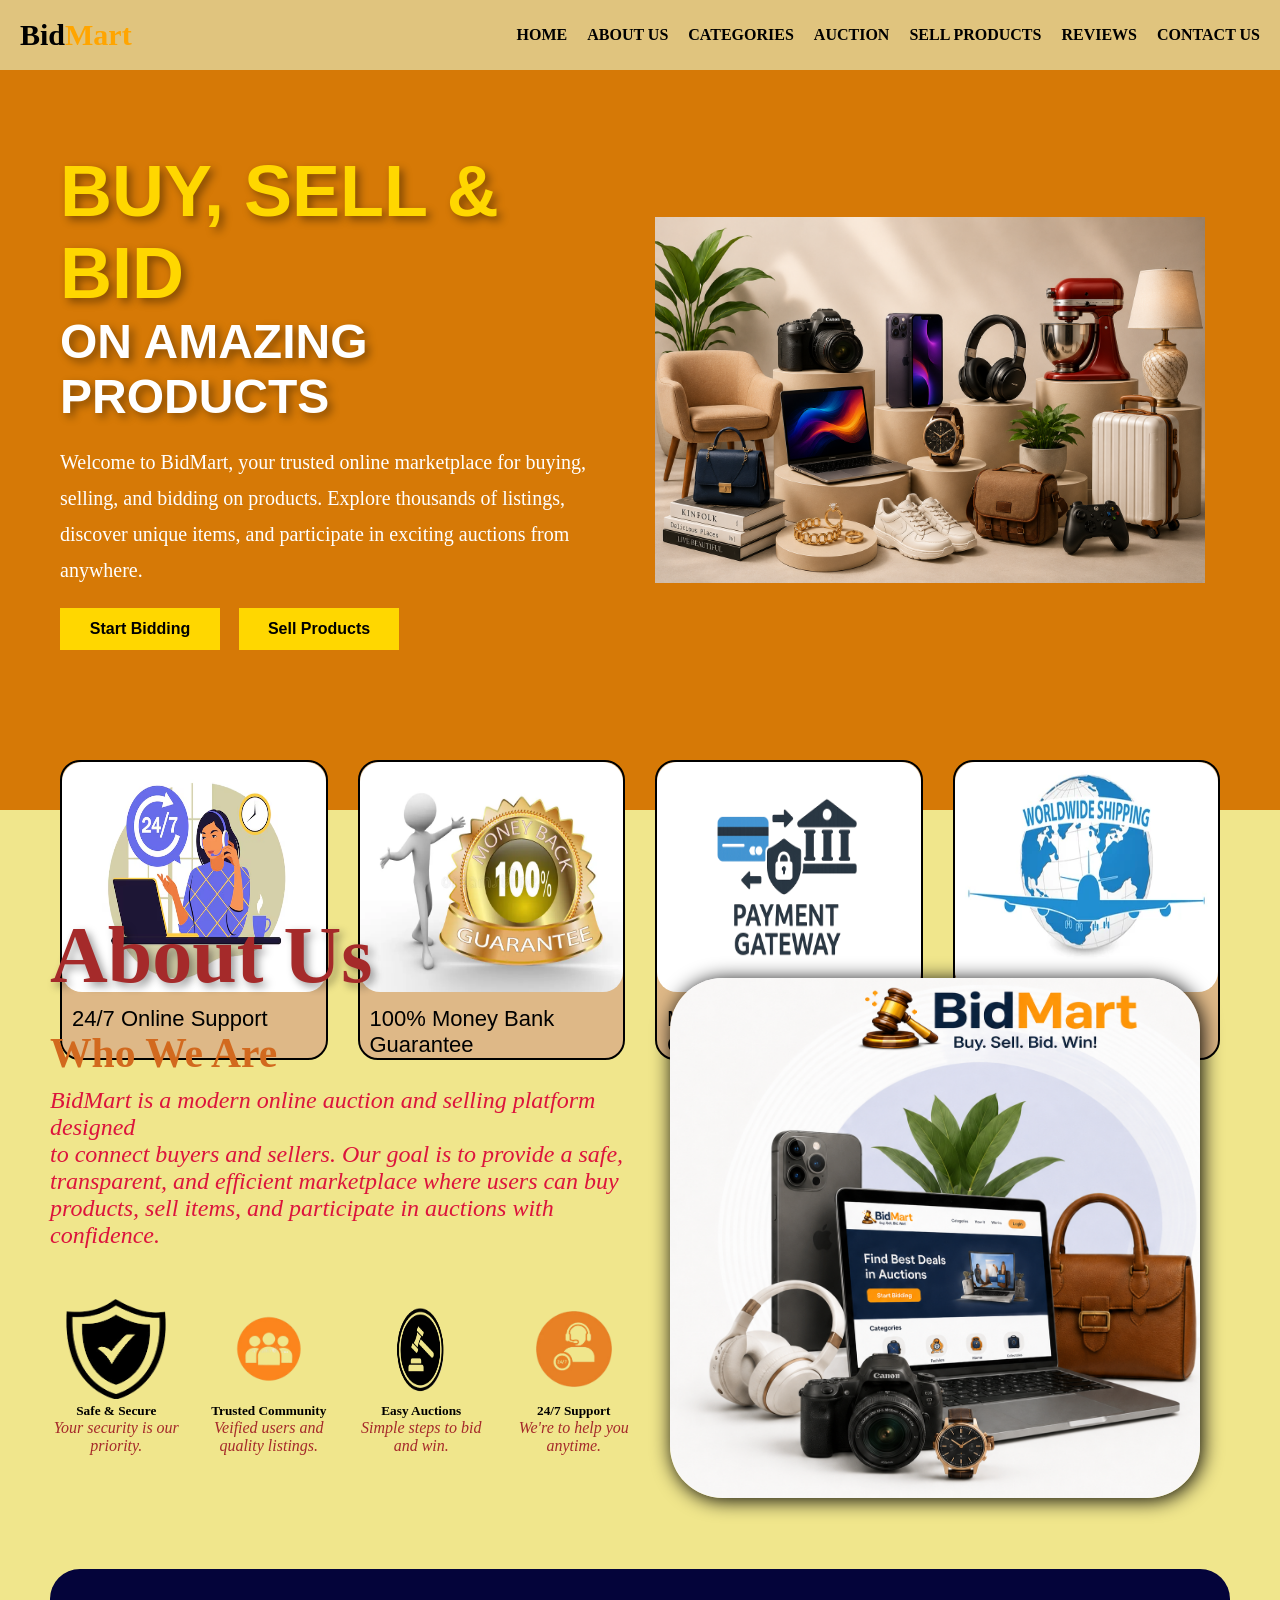
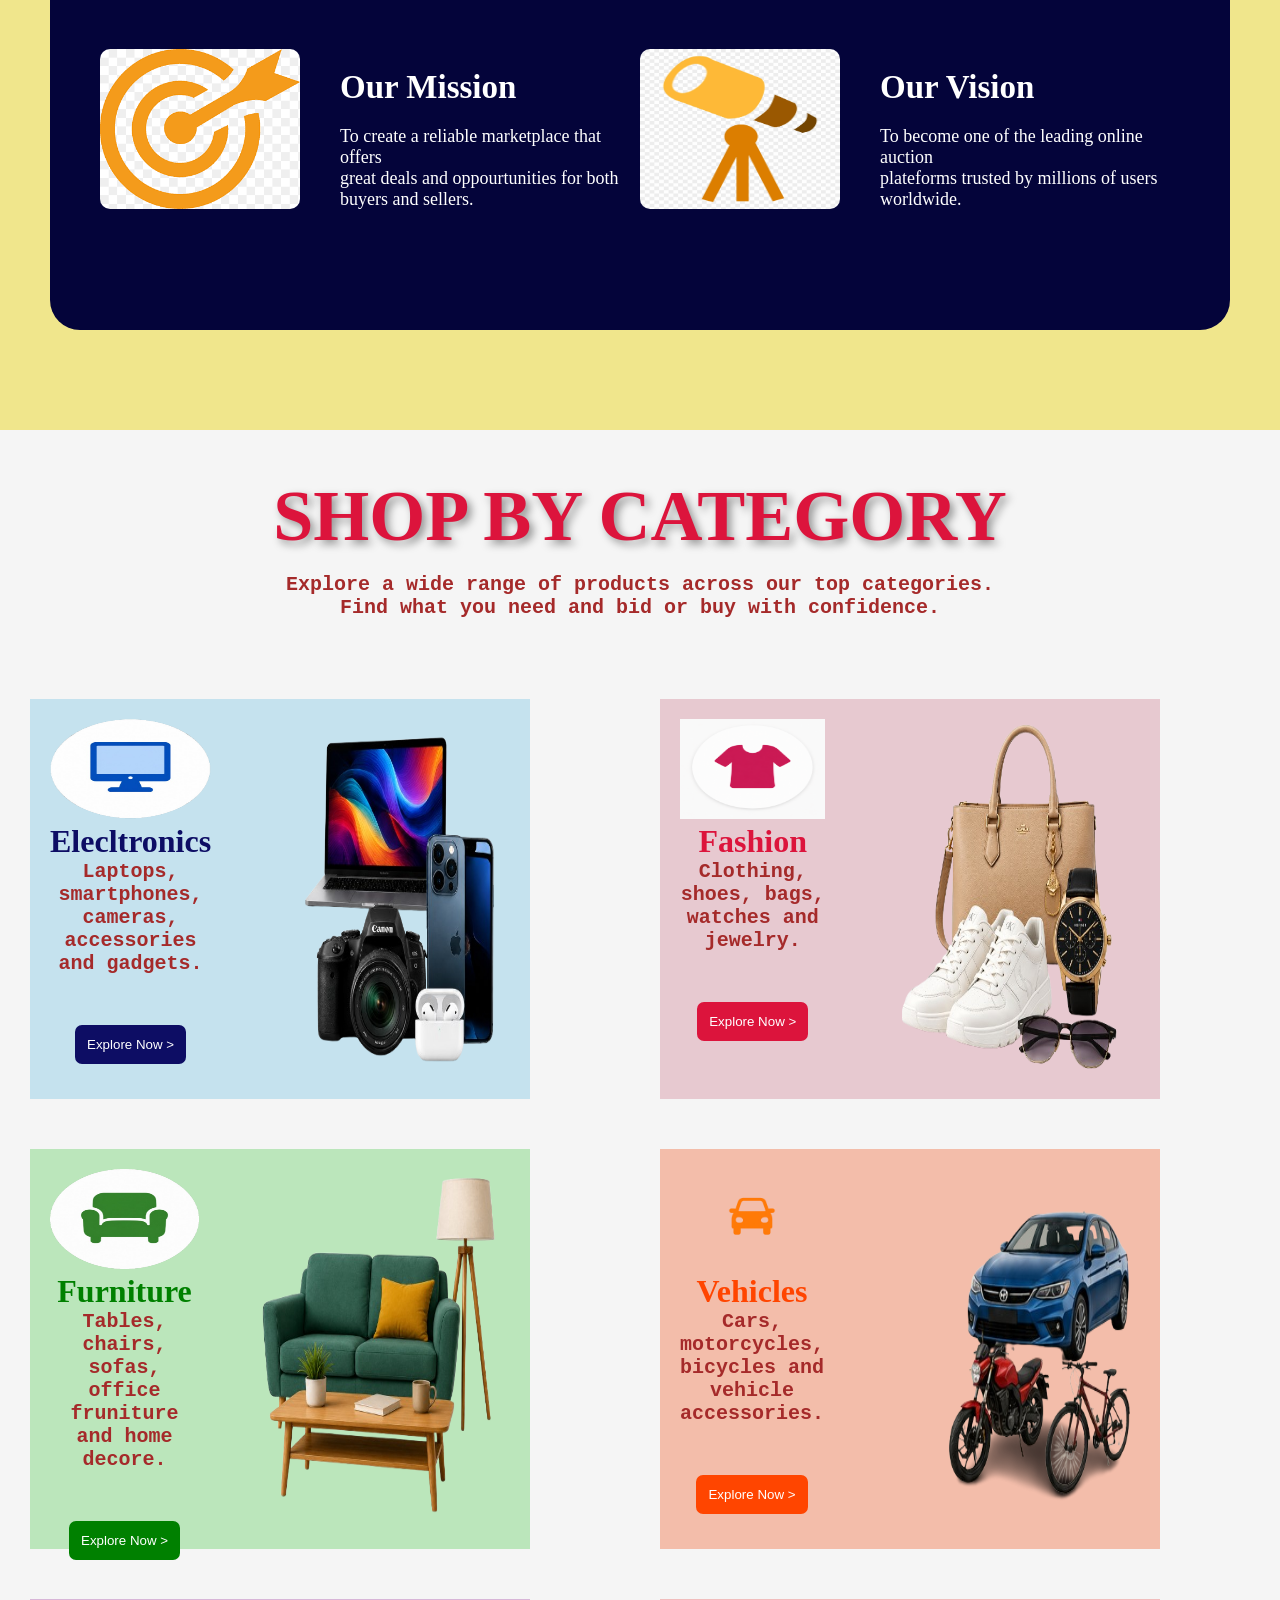
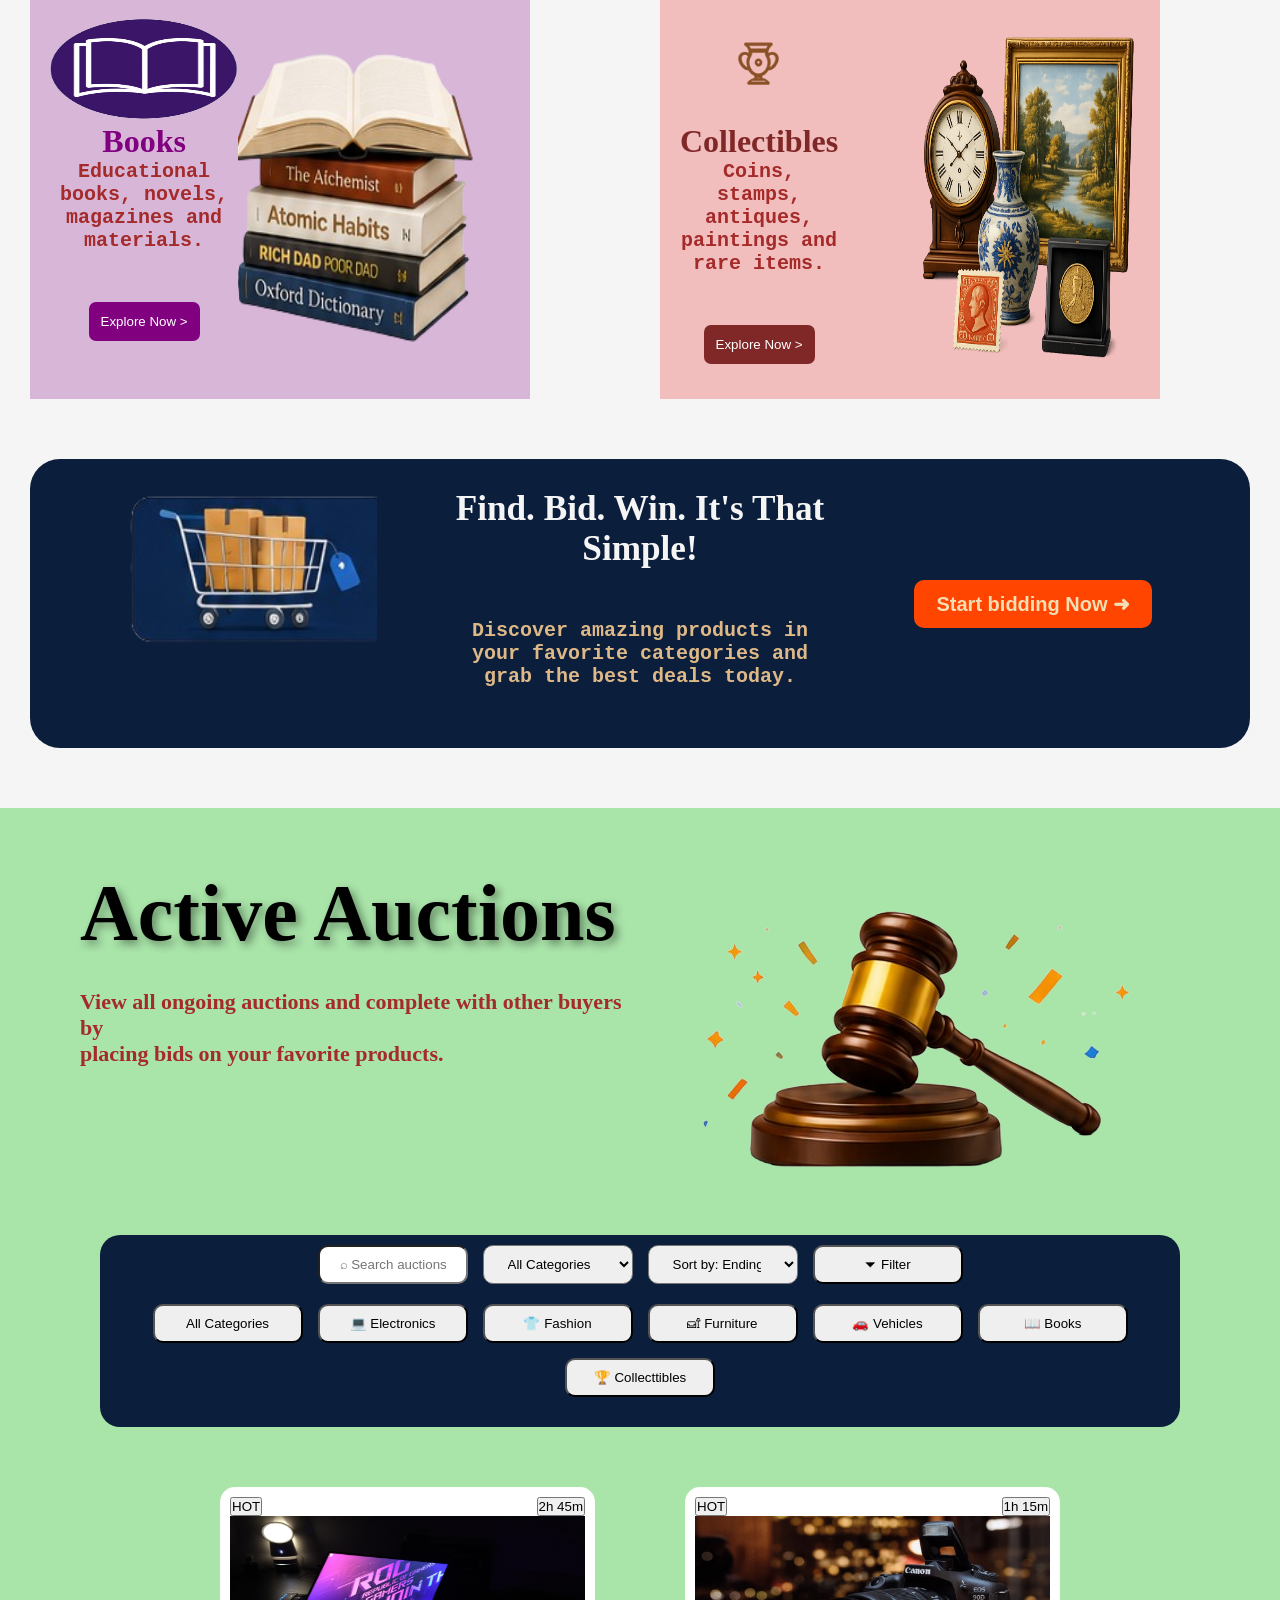
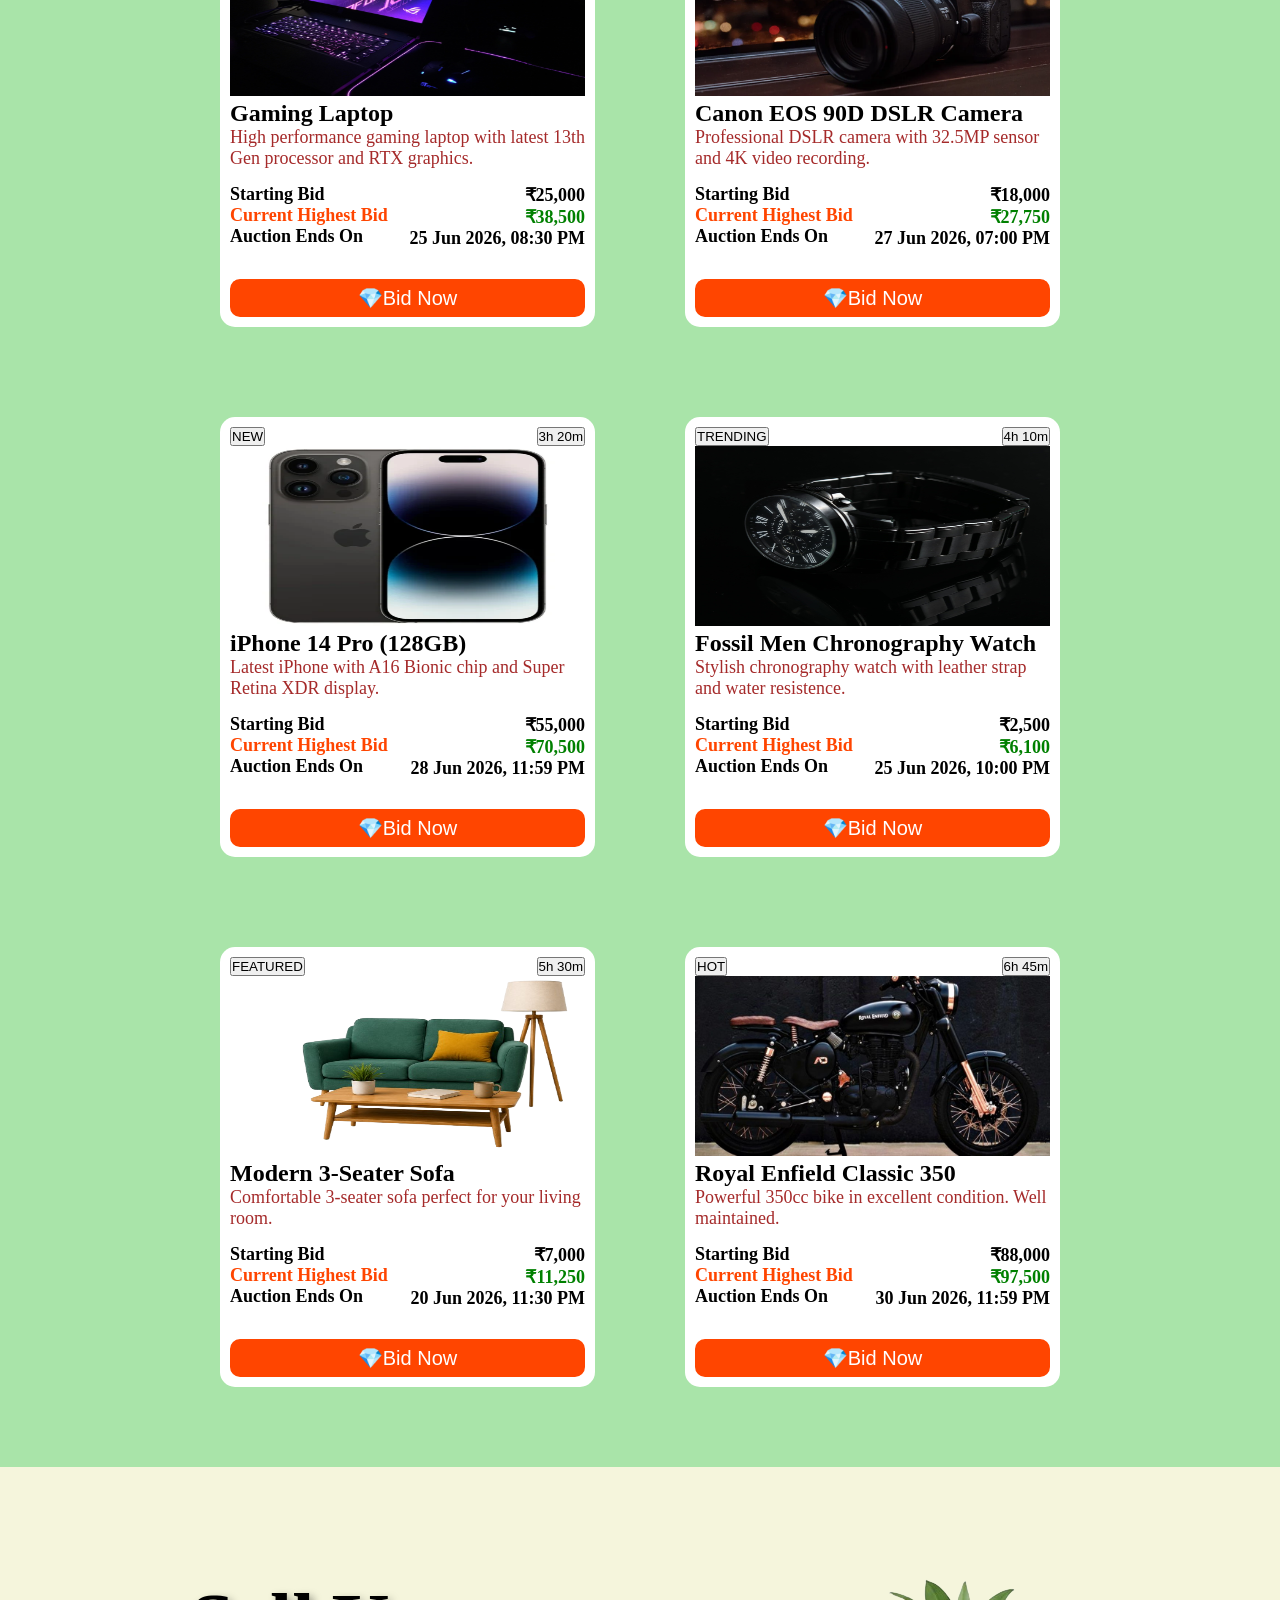
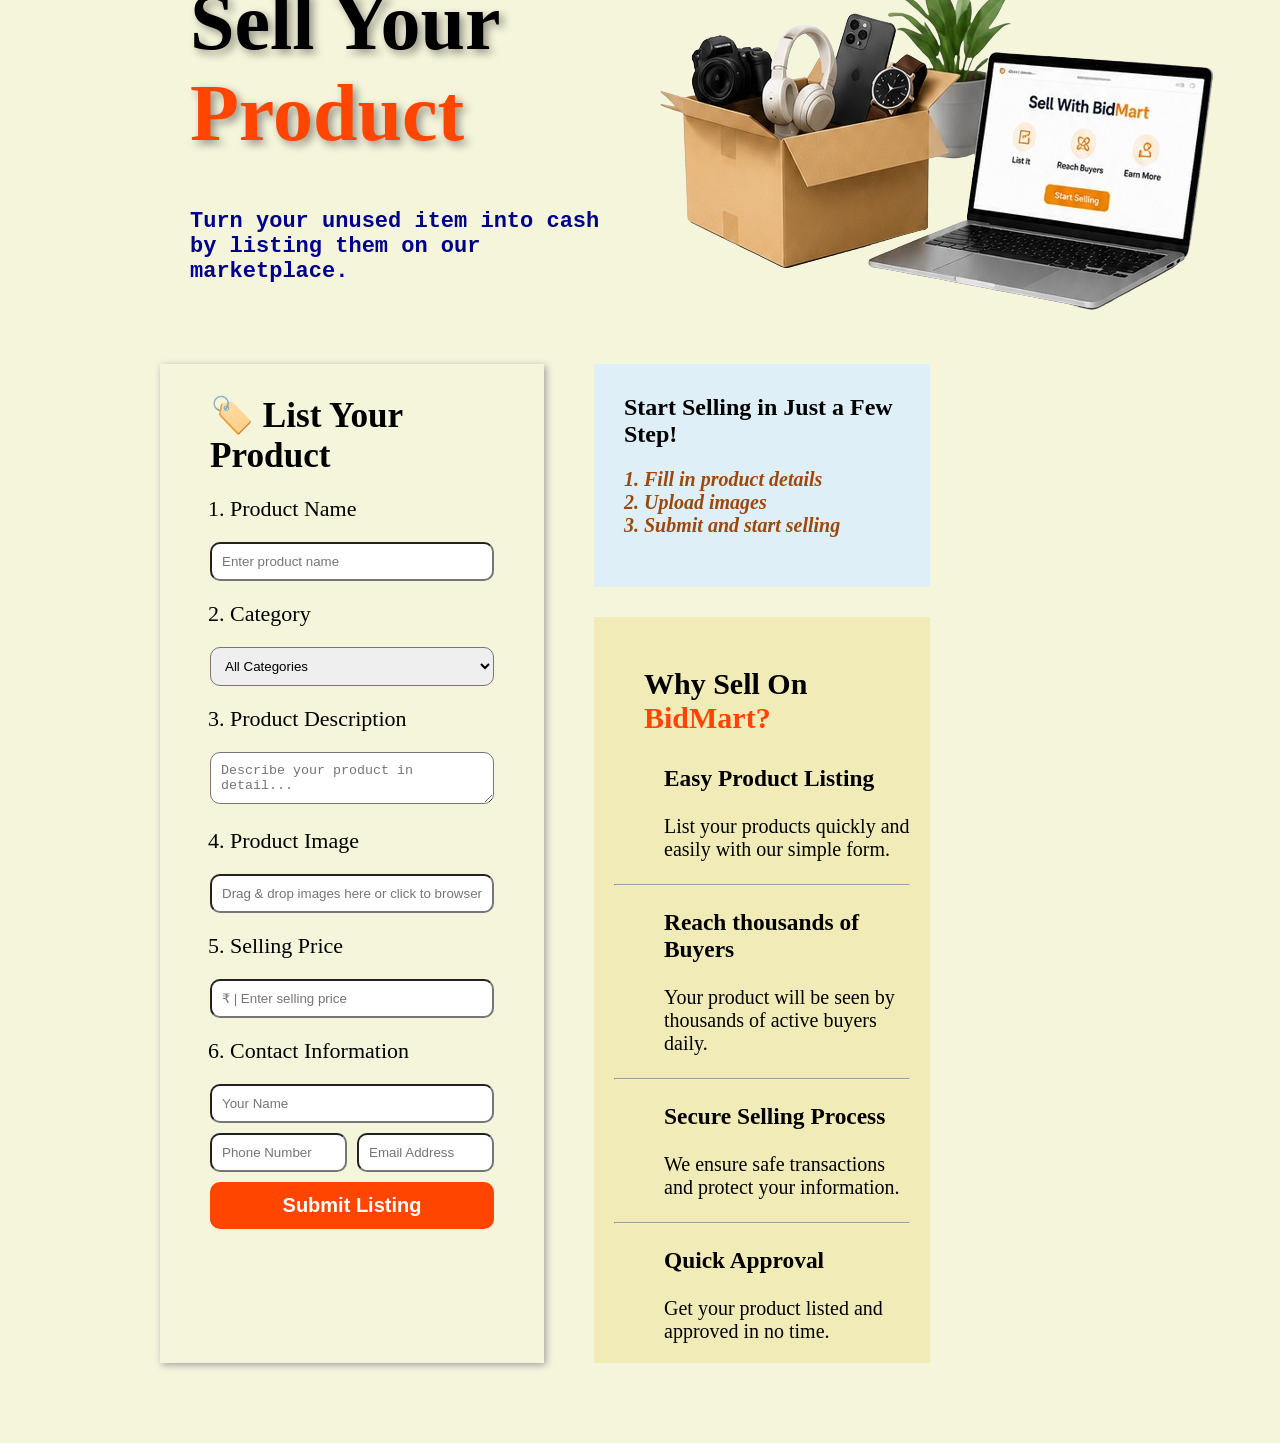
==== commit 0d6e0038: "Auction & Selling" ====
--- a/index.html
+++ b/index.html
@@ -290,43 +290,47 @@
       </div>
 
       <div class="auction-search">
-        <!-- <div class="auction-search-bar"> -->
-        <div class="Search-effect">
-          <input type="text" id="text" placeholder="⌕ Search auctions..." />
-          <select>
-            <option>All Categories</option>
-            <option>Electronics</option>
-            <option>Fashion</option>
-            <option>Furniture</option>
-            <option>Vehicles</option>
-            <option>Books</option>
-            <option>Collectibles</option>
-          </select>
-          <select>
-            <option>Sort by: Ending Soon</option>
-          </select>
-          <button>⏷ Filter</button>
-        </div>
-
-        <div class="Search-effect2">
-          <button>All Categories</button>
-          <button>💻 Electronics</button>
-          <button>👕 Fashion</button>
-          <button>🛋 Furniture</button>
-          <button>🚗 Vehicles</button>
-          <button>📖 Books</button>
-          <button>🏆 Collecttibles</button>
-        </div>
-        <!-- </div> -->
-      </div>
-     <!-- Auction Card Section -->
+        <div class="auction-search-bar">
+          <div class="Search-effect">
+            <input
+              type="text"
+              id="text"
+              class="Search-effect-select"
+              placeholder="⌕ Search auctions..."
+            />
+            <select class="Search-effect-select">
+              <option>All Categories</option>
+              <option>Electronics</option>
+              <option>Fashion</option>
+              <option>Furniture</option>
+              <option>Vehicles</option>
+              <option>Books</option>
+              <option>Collectibles</option>
+            </select>
+            <select class="Search-effect-select">
+              <option>Sort by: Ending Soon</option>
+            </select>
+            <button class="Search-effect-select">⏷ Filter</button>
+          </div>
+
+          <div class="Search-effect">
+            <button class="Search-effect-select">All Categories</button>
+            <button class="Search-effect-select">💻 Electronics</button>
+            <button class="Search-effect-select">👕 Fashion</button>
+            <button class="Search-effect-select">🛋 Furniture</button>
+            <button class="Search-effect-select">🚗 Vehicles</button>
+            <button class="Search-effect-select">📖 Books</button>
+            <button class="Search-effect-select">🏆 Collecttibles</button>
+          </div>
+        </div>
+      </div>
+      <!-- Auction Card Section -->
       <div class="auction-card">
-
         <div class="auction-card-main">
           <div class="auction-card-img">
             <button>HOT</button>
             <button>2h 45m</button>
-            <img src="" alt="" />
+            <img src="./image/auction-card-laptop.jpg" alt="" />
           </div>
           <div class="auction-card-head">
             <h2>Gaming Laptop</h2>
@@ -352,16 +356,17 @@
           </div>
         </div>
 
-         <div class="auction-card-main">
+        <div class="auction-card-main">
           <div class="auction-card-img">
             <button>HOT</button>
             <button>1h 15m</button>
-            <img src="" alt="" />
+            <img src="./image/auction-card-camera.webp" alt="" />
           </div>
           <div class="auction-card-head">
             <h2>Canon EOS 90D DSLR Camera</h2>
             <p>
-             Professional DSLR camera with 32.5MP sensor and 4K video recording.
+              Professional DSLR camera with 32.5MP sensor and 4K video
+              recording.
             </p>
           </div>
           <div class="auction-card-price">
@@ -381,16 +386,16 @@
           </div>
         </div>
 
-         <div class="auction-card-main">
+        <div class="auction-card-main">
           <div class="auction-card-img">
             <button>NEW</button>
             <button>3h 20m</button>
-            <img src="" alt="" />
+            <img src="./image/auction-card-phone.webp" alt="" />
           </div>
           <div class="auction-card-head">
             <h2>iPhone 14 Pro (128GB)</h2>
             <p>
-             Latest iPhone with A16 Bionic chip and Super Retina XDR display.
+              Latest iPhone with A16 Bionic chip and Super Retina XDR display.
             </p>
           </div>
           <div class="auction-card-price">
@@ -410,16 +415,17 @@
           </div>
         </div>
 
-         <div class="auction-card-main">
+        <div class="auction-card-main">
           <div class="auction-card-img">
             <button>TRENDING</button>
             <button>4h 10m</button>
-            <img src="" alt="" />
+            <img src="./image/auction-card-watch.jpg" alt="" />
           </div>
           <div class="auction-card-head">
             <h2>Fossil Men Chronography Watch</h2>
             <p>
-              Stylish chronography watch with leather strap and water resistence.
+              Stylish chronography watch with leather strap and water
+              resistence.
             </p>
           </div>
           <div class="auction-card-price">
@@ -439,17 +445,15 @@
           </div>
         </div>
 
-         <div class="auction-card-main">
+        <div class="auction-card-main">
           <div class="auction-card-img">
             <button>FEATURED</button>
             <button>5h 30m</button>
-            <img src="" alt="" />
+            <img src="./image/furniture-image.png" alt="" />
           </div>
           <div class="auction-card-head">
             <h2>Modern 3-Seater Sofa</h2>
-            <p>
-             Comfortable 3-seater sofa perfect for your living room.
-            </p>
+            <p>Comfortable 3-seater sofa perfect for your living room.</p>
           </div>
           <div class="auction-card-price">
             <div class="card-price-left">
@@ -468,17 +472,15 @@
           </div>
         </div>
 
-         <div class="auction-card-main">
+        <div class="auction-card-main">
           <div class="auction-card-img">
             <button>HOT</button>
             <button>6h 45m</button>
-            <img src="" alt="" />
+            <img src="./image/auction-card-bullet.jpg" alt="" />
           </div>
           <div class="auction-card-head">
             <h2>Royal Enfield Classic 350</h2>
-            <p>
-             Powerful 350cc bike in excellent condition. Well maintained.
-            </p>
+            <p>Powerful 350cc bike in excellent condition. Well maintained.</p>
           </div>
           <div class="auction-card-price">
             <div class="card-price-left">
@@ -498,5 +500,97 @@
         </div>
       </div>
     </section>
+
+    <!-- Sell Product Section -->
+
+    <section class="sell-wapper">
+      <div class="sell-heading">
+        <div class="sell-heading-left">
+          <h1>Sell Your <br /><span style="color: orangered">Product</span></h1>
+          <p>
+            Turn your unused item into cash <br />
+            by listing them on our marketplace.
+          </p>
+        </div>
+        <div class="sell-heading-right">
+          <img src="./image/sell-product-img.png" alt="" />
+        </div>
+      </div>
+      <div class="sell-card">
+        <!-- left card -->
+
+        <div class="sell-card-left">
+          <div class="card-left-list">
+            <h2>🏷️ List Your Product</h2>
+            <ol>
+              <li class="sell-list">Product Name</li>
+              <input class="sell-list-op" type="text" placeholder="Enter product name" />
+              <li class="sell-list">Category</li>
+              <select class="sell-list-op">
+                <option>All Categories</option>
+                <option>Electronics</option>
+                <option>Fashion</option>
+                <option>Furniture</option>
+                <option>Vehicles</option>
+                <option>Books</option>
+                <option>Collectibles</option>
+              </select>
+              <li class="sell-list">Product Description</li>
+              <textarea class="sell-list-op"
+                placeholder="Describe your product in detail..."
+              ></textarea>
+              <li class="sell-list">Product Image</li>
+              <input class="sell-list-op"
+                type="text"
+                placeholder="Drag & drop images here or click to browser"
+              />
+              <!-- <p>You can upload up to 5 images (JPG,PNG)</p> -->
+              <li class="sell-list">Selling Price</li>
+              <input class="sell-list-op" type="text" placeholder="₹ | Enter selling price" />
+              <li class="sell-list">Contact Information</li>
+              <input class="sell-list-op" type="text" placeholder="Your Name" />
+              <div class="sell-list-op2">
+              <input class="sell-list-op" type="text" placeholder="Phone Number" />
+              <input class="sell-list-op" type="text" placeholder="Email Address" />
+              </div>
+            </ol>
+            <button class="sell-list-btn">Submit Listing</button>
+          </div>
+        </div>
+
+        <!-- right card -->
+
+        <div class="sell-card-right">
+          <div class="sell-option1">
+            <div class="sell-option-tob">
+              <h2>Start Selling in Just a Few Step!</h2>
+              <ol>
+                <li>Fill in product details</li>
+                <li>Upload images</li>
+                <li>Submit and start selling</li>
+              </ol>
+            </div>
+          </div>
+          <div class="sell-option2">
+            <div class="sell-option-bottom">
+              <h2>Why Sell On <span style="color: orangered;">BidMart?</span></h2>
+              <h3>Easy Product Listing</h3><br>
+              <p>List your products quickly and easily with our simple form.</p><br>
+              <hr /><br>
+              <h3>Reach thousands of Buyers</h3><br>
+              <p>
+                Your product will be seen by thousands of active buyers daily.
+              </p><br>
+              <hr /><br>
+              <h3>Secure Selling Process</h3><br>
+              <p>We ensure safe transactions and protect your information.</p><br>
+              <hr /><br>
+              <h3>Quick Approval</h3><br>
+              <p>Get your product listed and approved in no time.</p>
+            </div>
+          </div>
+        </div>
+      </div>
+    </section>
   </body>
 </html>
--- a/Auctuin&Selling.css
+++ b/Auctuin&Selling.css
@@ -469,19 +469,36 @@
     margin-top: 30px;
 }
 .auction-search{
-    background-color:rgb(197, 226, 238);
-    margin: 30px;
-    padding: 20px;
+    width: 100%;
+    padding: 40px 20px;
+    /* background: #f8f9fa; */
+}
+.auction-search-bar{
+    max-width: 1300px;
+    padding: 10px;
+    margin: auto;
+    background-color: #0b1e3b;
+    border-radius: 20px;
+}
+.search-row {
+    display: flex;
+    width: 100%;
+    border: 2px solid red;
 }
 .Search-effect{
-    padding: 30px 10px;
-    text-align:center;
-}
-.Search-effect2{
-    padding: 30px 10px;
-    text-align:center;
-}
-/* Auction card */
+    display: flex;
+    flex-wrap: wrap;
+    gap: 15px;
+    margin-bottom: 20px;
+    justify-content: center;
+}
+.Search-effect-select{
+    padding: 10px 20px;
+    border-radius: 10px;
+    width: 150px;
+}
+
+      /* Auction card */
 
 .auction-card{
     display: flex;
@@ -491,7 +508,7 @@
 }
 .auction-card-main{
     width: 375px;
-    height: 425px;
+    height: 440px;
     /* border: 2px solid black; */
     margin: 20px;
     padding: 10px;
@@ -507,7 +524,7 @@
 }
 .auction-card-img img{
 width: 100%;
-height: 150px;
+height: 180px;
 }
 .auction-card-head p{
 font-size: 18px;
@@ -543,4 +560,120 @@
 .auction-card-button button:hover{
     color: black;
     box-shadow: 4px 4px 10px black;
+}
+         /* Sell-Product-Section */
+
+.sell-wapper{
+    background-color:beige;
+    width: 100%;
+    height: auto;
+    padding: 80px 10rem;
+}
+.sell-heading{
+    display: flex;
+    flex-wrap: wrap;
+}
+.sell-heading-left{
+width: 50%;
+/* border: 2px solid black; */
+padding: 30px;
+}
+.sell-heading-left h1{
+font-size: 5rem;
+ text-shadow:4px 4px 8px rgba(0,0,0,0.4);
+}
+.sell-heading-left p{
+font-size: 22px;
+padding: 50px 0px;
+color:darkblue;
+font-weight: bold;
+font-family: monospace;
+}
+.sell-heading-right{
+width: 50%;
+/* border: 2px solid black; */
+}
+.sell-card{
+    display: flex;
+    flex-wrap: wrap;
+    gap: 50px;
+}
+.sell-card-left{
+    box-shadow: 2px 2px 7px rgb(163, 160, 160);
+    width: 40%;
+    /* background-color: rgb(210, 233, 233); */
+}
+.card-left-list{
+  padding: 30px 50px; 
+}
+.card-left-list h2{
+    font-size: 2.2rem;
+}
+.sell-list{
+    width: auto;
+   font-size: 22px;
+   margin: 20px;
+}
+.sell-list-op{
+    width: 100%;
+    padding: 10px;
+    border-radius: 10px;
+}
+.sell-list-btn{
+    border: 2px solid orangered;
+    width: 100%;
+    padding: 10px;
+    background: orangered;
+    border-radius: 10px;
+    font-size: 20px;
+    font-weight: bold;
+    color: white;
+}
+.sell-list-btn:hover{
+    color: black;
+    box-shadow: 4px 4px 10px black;
+}
+.sell-list-op2{
+    display: flex;
+ gap: 10px;
+   margin: 10px 0px;
+}
+.sell-card-right{
+    width: 50%;
+}
+.sell-option1{
+    width: 70%;
+     border-radius: 10px;
+}
+.sell-option-tob{
+    padding: 30px 30px;
+     background-color: rgb(222, 239, 247);
+}
+.sell-option-tob ol{
+padding: 20px;
+font-size: 20px;
+font-weight: 600;
+color: rgb(158, 71, 9);
+font-style: italic;
+}
+.sell-option-tob p{
+    padding: 20px;
+}
+.sell-option2{
+    margin-top: 30px;
+      width: 70%;
+}
+.sell-option-bottom{
+    padding: 20px ;
+    font-size: 20px;
+    background-color:rgb(241, 236, 183);
+}
+.sell-option-bottom h2{
+    padding: 30px;
+}
+.sell-option-bottom h3{
+    padding-left: 50px;
+}
+.sell-option-bottom p{
+    padding-left: 50px;
 }
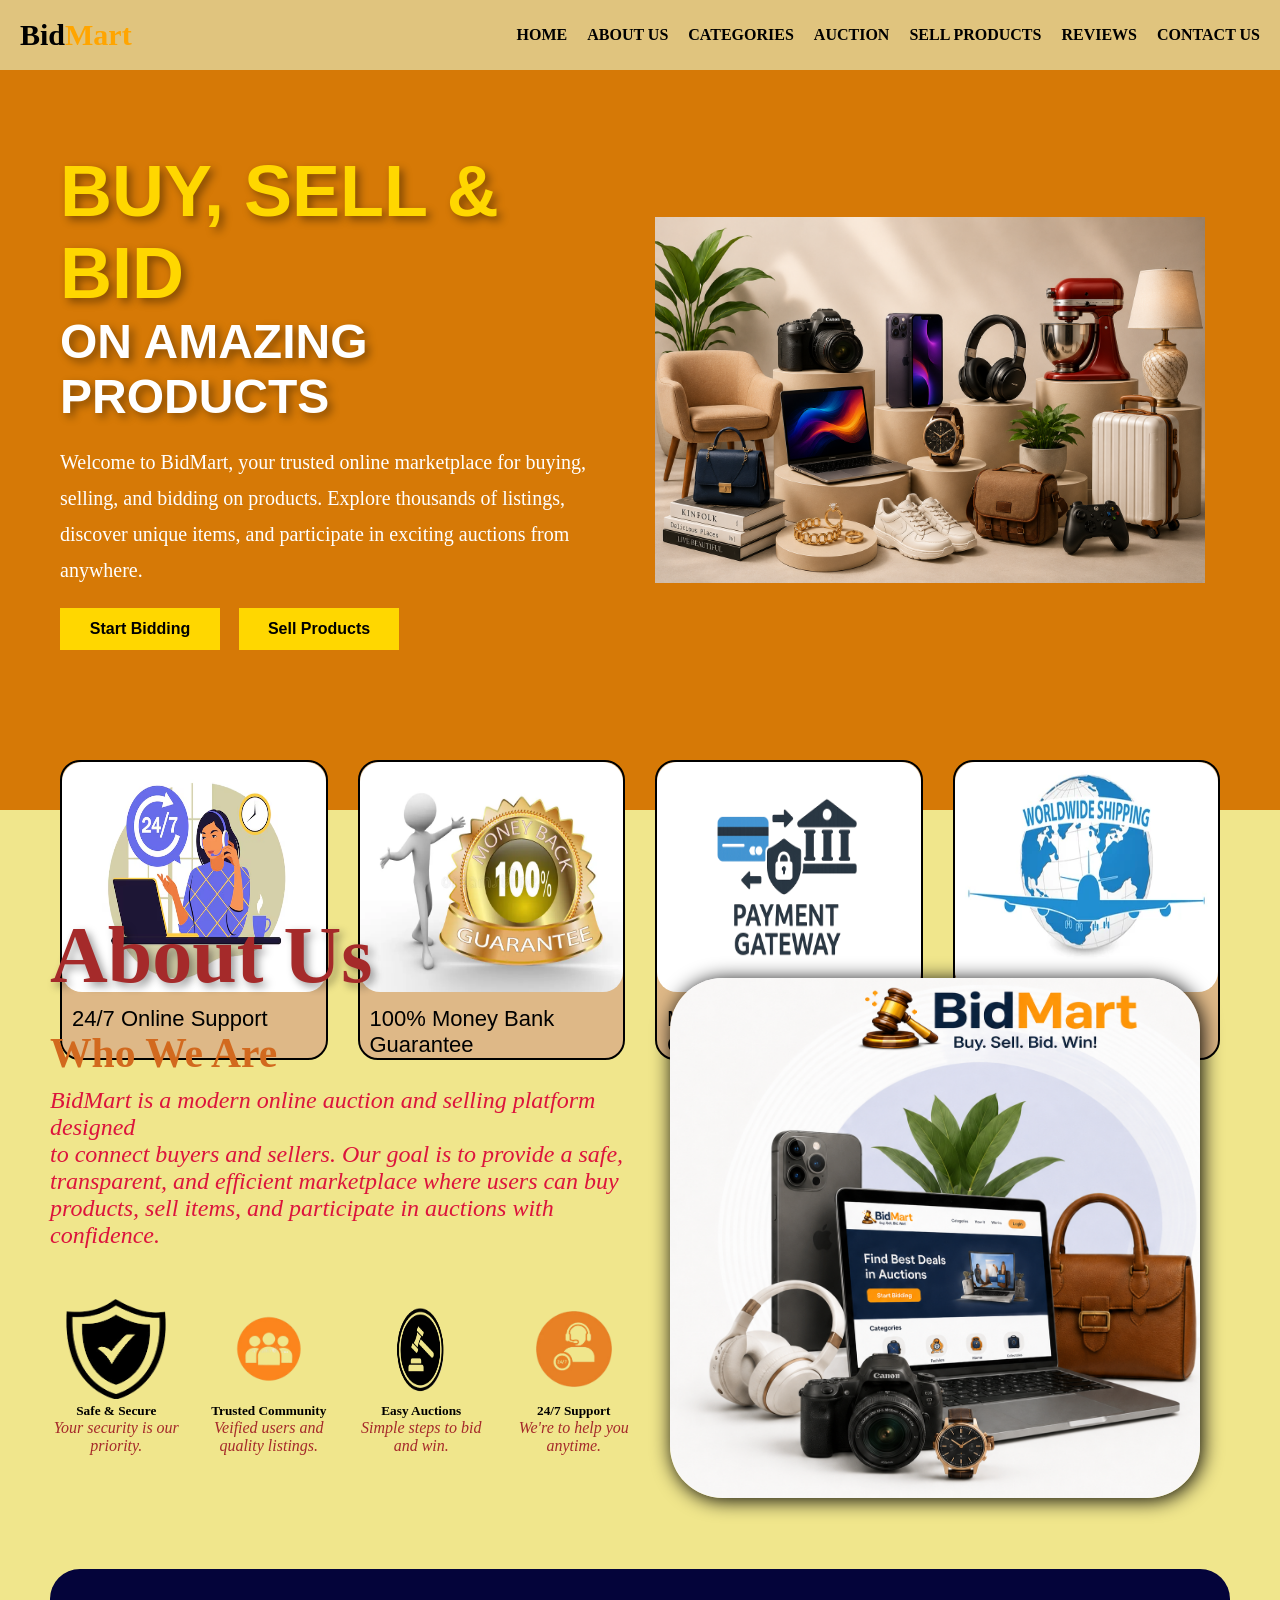
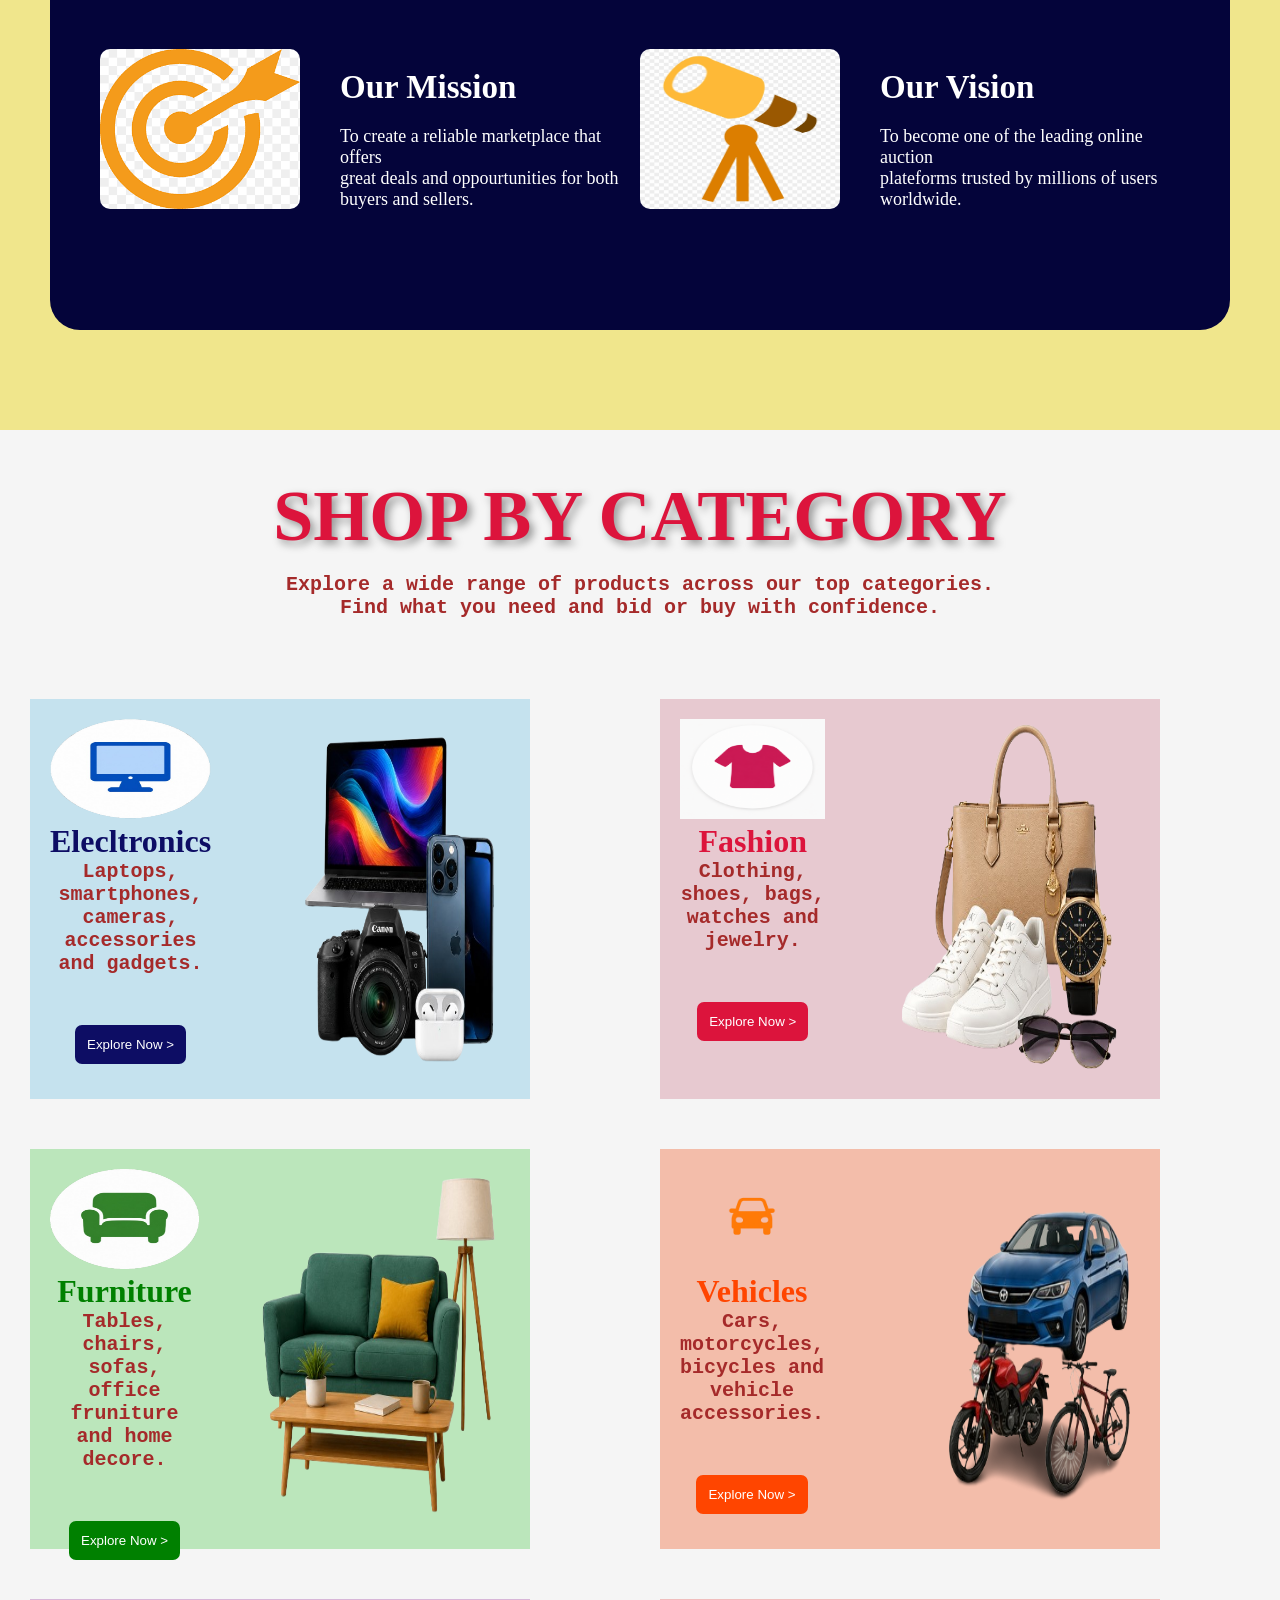
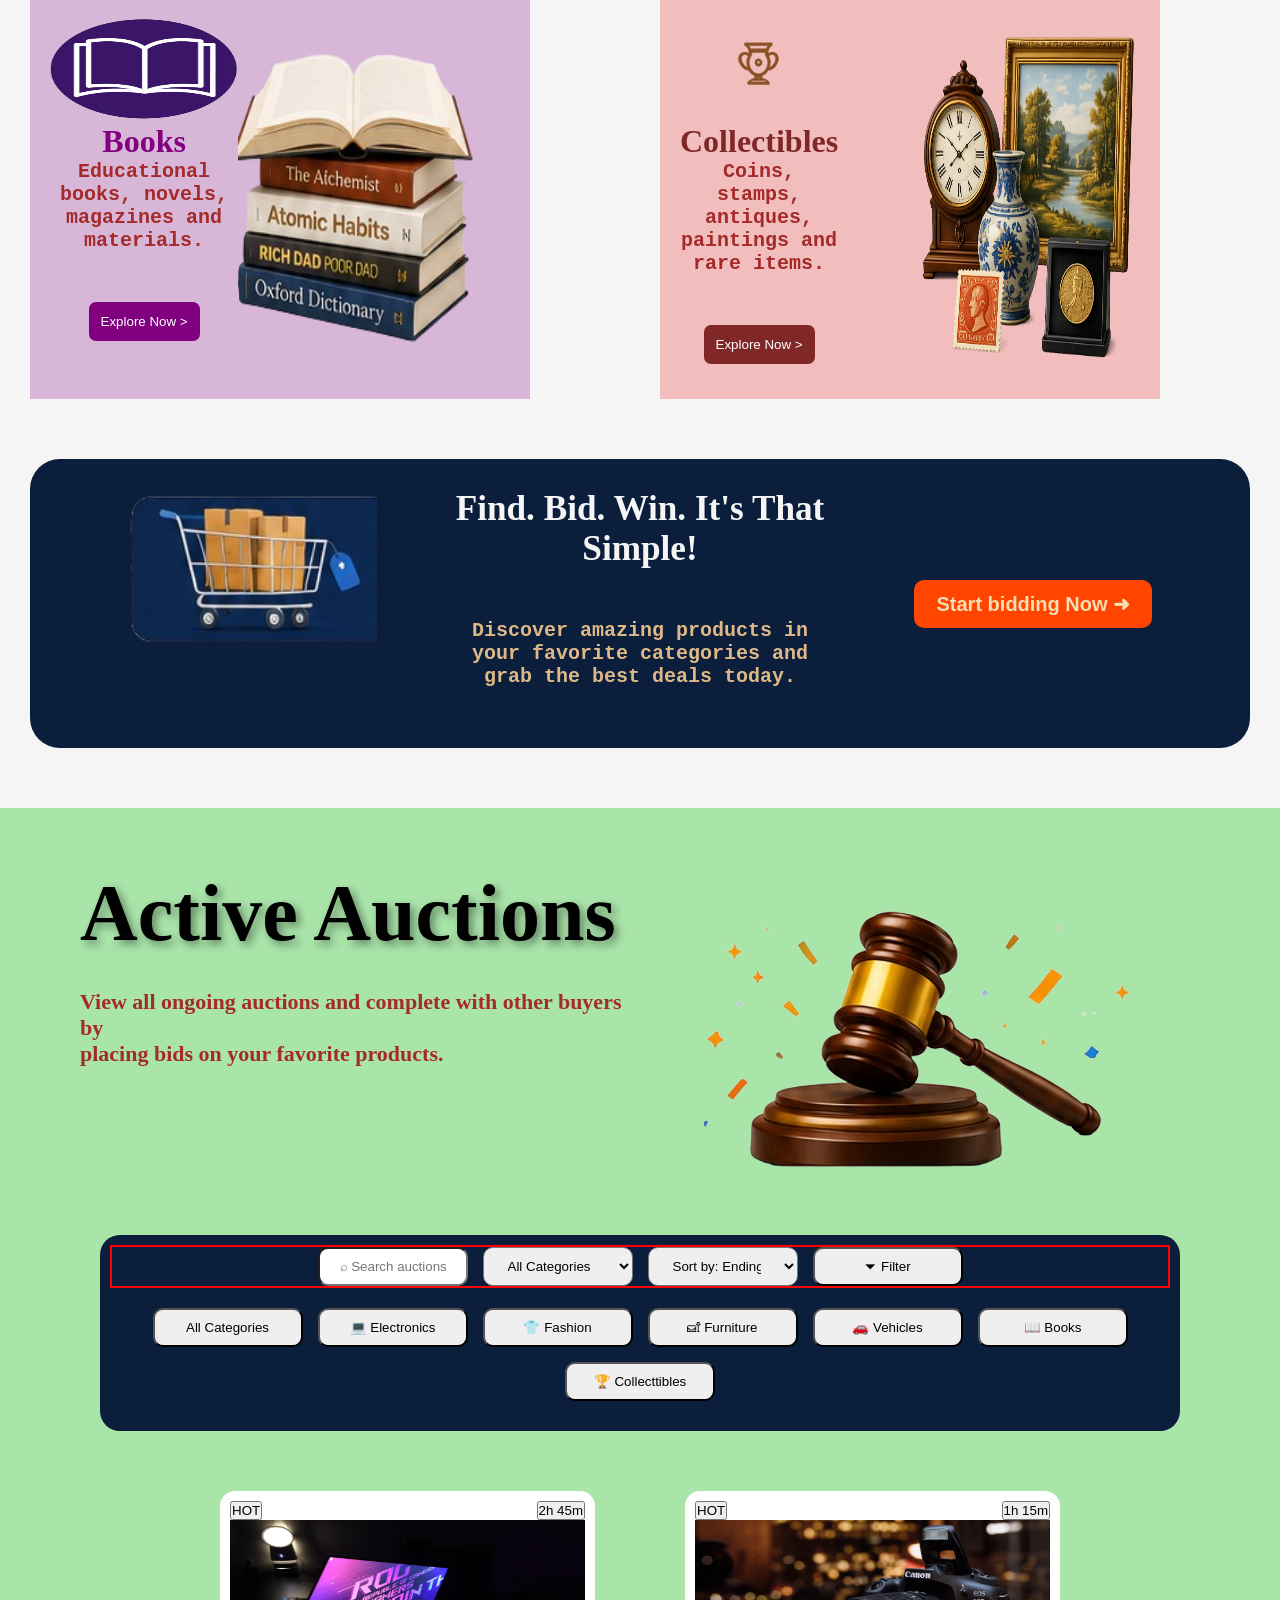
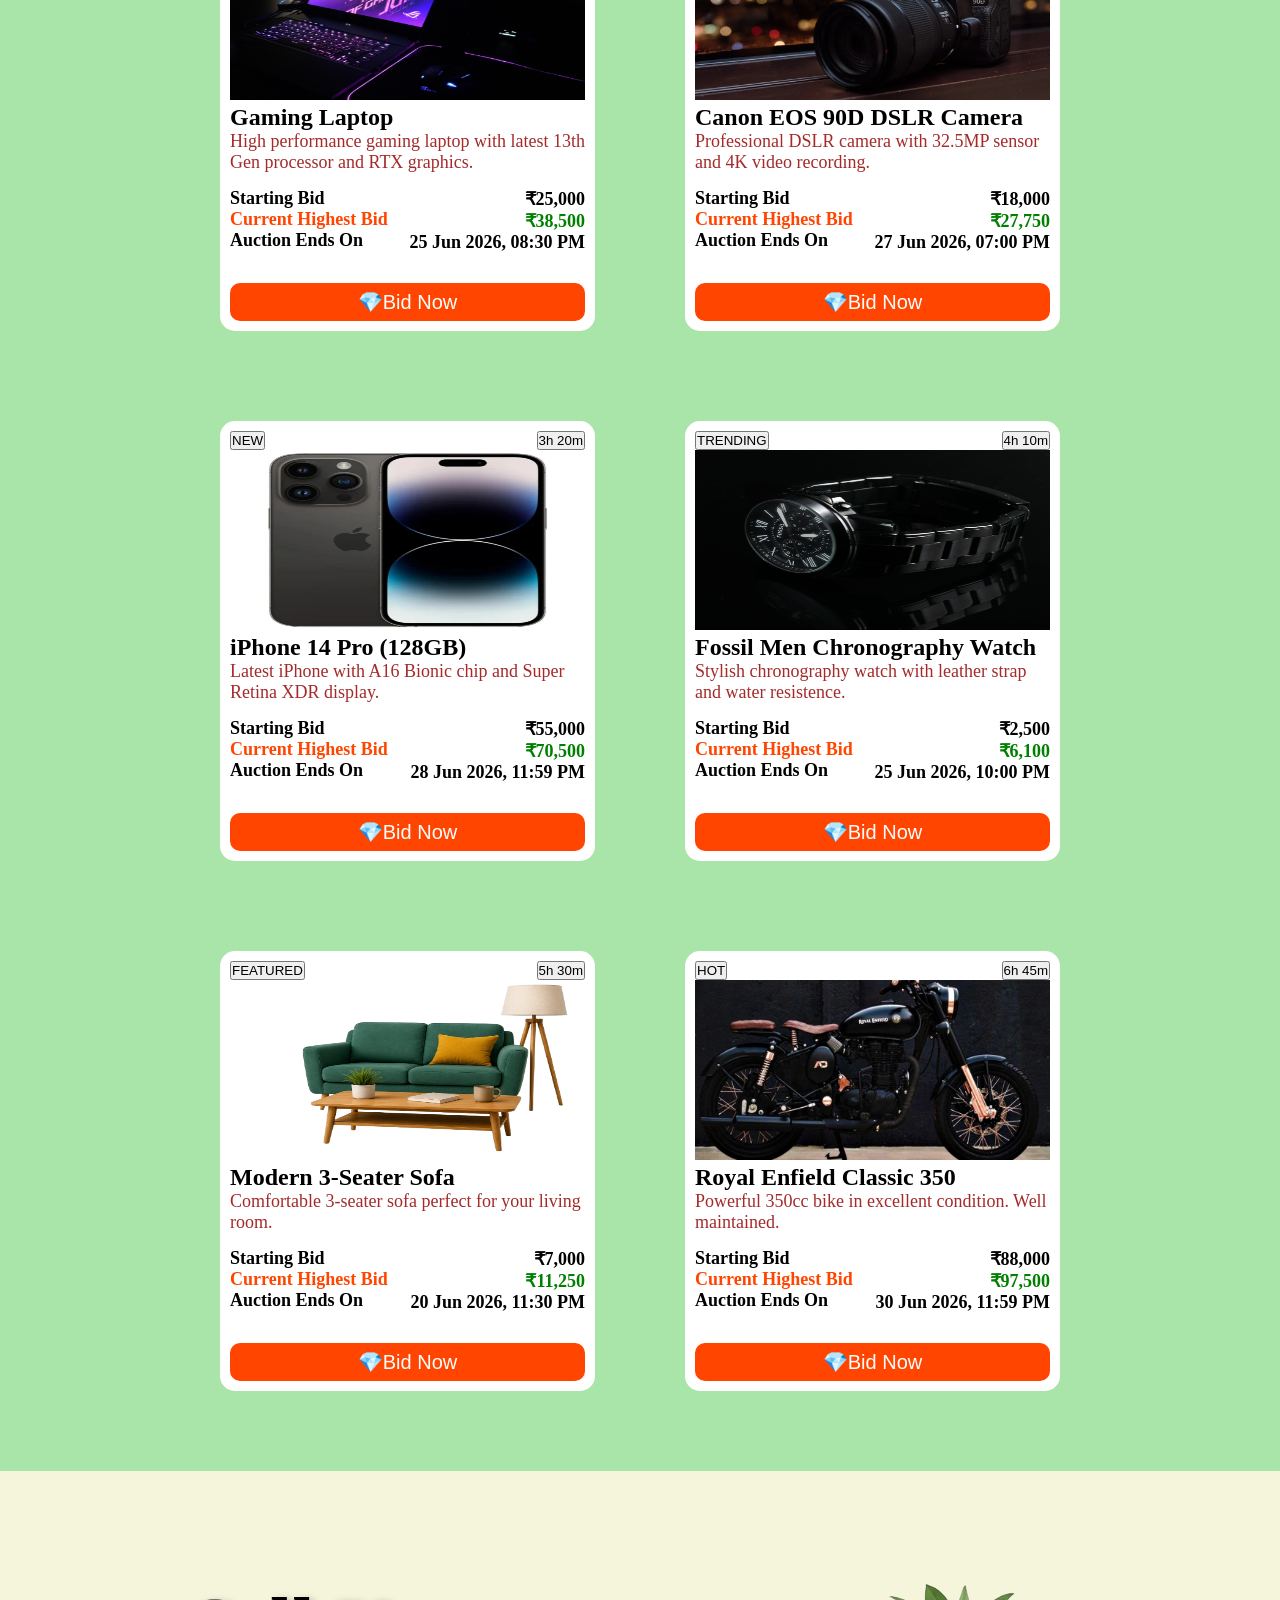
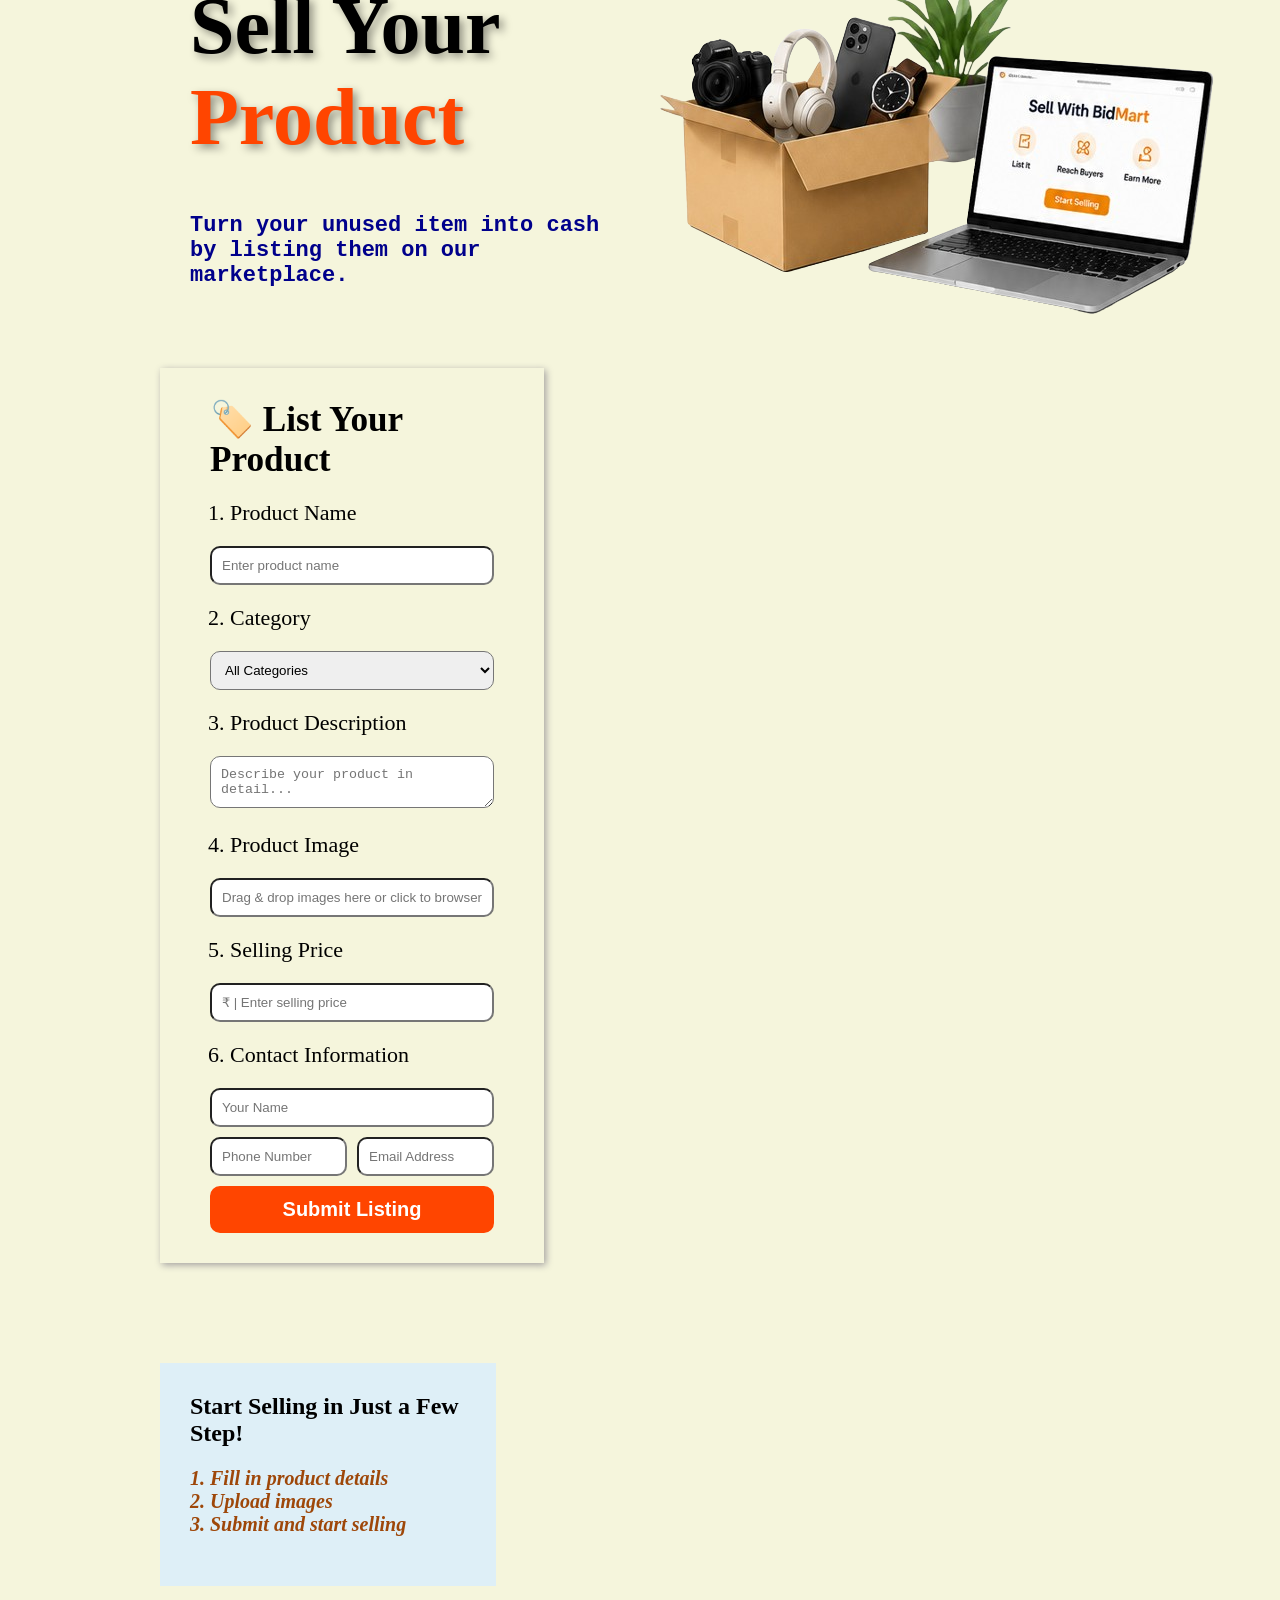
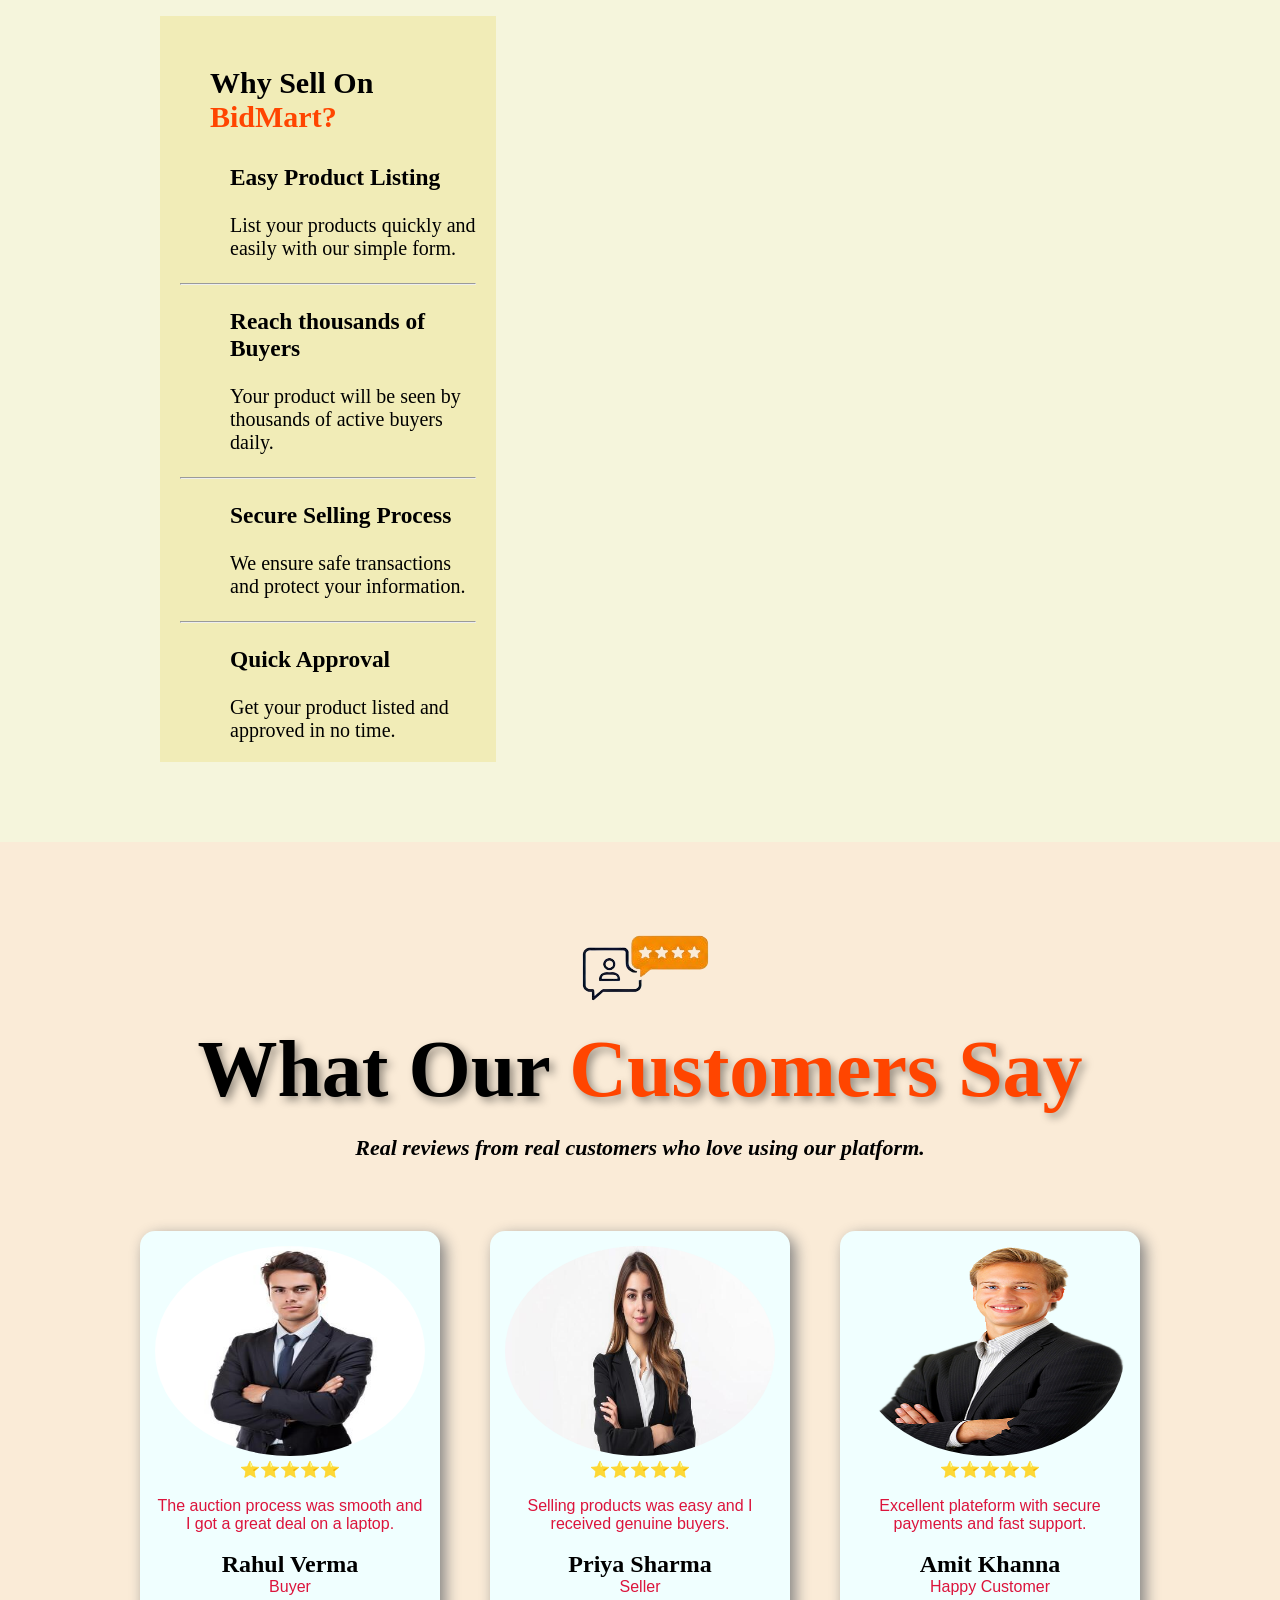
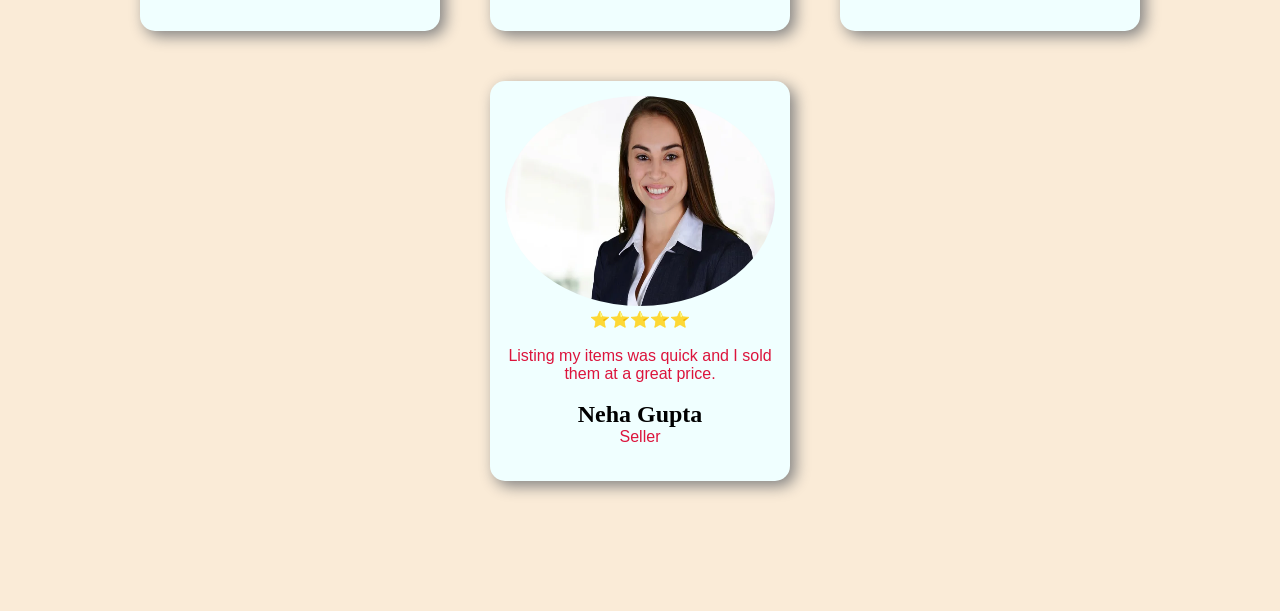
==== commit 98d11f94: "Auction & Selling" ====
--- a/index.html
+++ b/index.html
@@ -291,7 +291,7 @@
 
       <div class="auction-search">
         <div class="auction-search-bar">
-          <div class="Search-effect">
+          <div class="Search-effect search-row">
             <input
               type="text"
               id="text"
@@ -503,7 +503,7 @@
 
     <!-- Sell Product Section -->
 
-    <section class="sell-wapper">
+    <section class="sell-wapper" id="sell">
       <div class="sell-heading">
         <div class="sell-heading-left">
           <h1>Sell Your <br /><span style="color: orangered">Product</span></h1>
@@ -524,7 +524,11 @@
             <h2>🏷️ List Your Product</h2>
             <ol>
               <li class="sell-list">Product Name</li>
-              <input class="sell-list-op" type="text" placeholder="Enter product name" />
+              <input
+                class="sell-list-op"
+                type="text"
+                placeholder="Enter product name"
+              />
               <li class="sell-list">Category</li>
               <select class="sell-list-op">
                 <option>All Categories</option>
@@ -536,22 +540,36 @@
                 <option>Collectibles</option>
               </select>
               <li class="sell-list">Product Description</li>
-              <textarea class="sell-list-op"
+              <textarea
+                class="sell-list-op"
                 placeholder="Describe your product in detail..."
               ></textarea>
               <li class="sell-list">Product Image</li>
-              <input class="sell-list-op"
+              <input
+                class="sell-list-op"
                 type="text"
                 placeholder="Drag & drop images here or click to browser"
               />
               <!-- <p>You can upload up to 5 images (JPG,PNG)</p> -->
               <li class="sell-list">Selling Price</li>
-              <input class="sell-list-op" type="text" placeholder="₹ | Enter selling price" />
+              <input
+                class="sell-list-op"
+                type="text"
+                placeholder="₹ | Enter selling price"
+              />
               <li class="sell-list">Contact Information</li>
               <input class="sell-list-op" type="text" placeholder="Your Name" />
               <div class="sell-list-op2">
-              <input class="sell-list-op" type="text" placeholder="Phone Number" />
-              <input class="sell-list-op" type="text" placeholder="Email Address" />
+                <input
+                  class="sell-list-op"
+                  type="text"
+                  placeholder="Phone Number"
+                />
+                <input
+                  class="sell-list-op"
+                  type="text"
+                  placeholder="Email Address"
+                />
               </div>
             </ol>
             <button class="sell-list-btn">Submit Listing</button>
@@ -573,21 +591,97 @@
           </div>
           <div class="sell-option2">
             <div class="sell-option-bottom">
-              <h2>Why Sell On <span style="color: orangered;">BidMart?</span></h2>
-              <h3>Easy Product Listing</h3><br>
-              <p>List your products quickly and easily with our simple form.</p><br>
-              <hr /><br>
-              <h3>Reach thousands of Buyers</h3><br>
+              <h2>
+                Why Sell On <span style="color: orangered">BidMart?</span>
+              </h2>
+              <h3>Easy Product Listing</h3>
+              <br />
+              <p>List your products quickly and easily with our simple form.</p>
+              <br />
+              <hr />
+              <br />
+              <h3>Reach thousands of Buyers</h3>
+              <br />
               <p>
                 Your product will be seen by thousands of active buyers daily.
-              </p><br>
-              <hr /><br>
-              <h3>Secure Selling Process</h3><br>
-              <p>We ensure safe transactions and protect your information.</p><br>
-              <hr /><br>
-              <h3>Quick Approval</h3><br>
+              </p>
+              <br />
+              <hr />
+              <br />
+              <h3>Secure Selling Process</h3>
+              <br />
+              <p>We ensure safe transactions and protect your information.</p>
+              <br />
+              <hr />
+              <br />
+              <h3>Quick Approval</h3>
+              <br />
               <p>Get your product listed and approved in no time.</p>
             </div>
+          </div>
+        </div>
+      </div>
+    </section>
+
+    <!-- Review Section -->
+
+    <section class="review-wapper">
+      <div class="review-image">
+        <img src="./image/review-img.png" alt="" />
+        <h1>What Our <span style="color: orangered">Customers Say</span></h1>
+        <p>Real reviews from real customers who love using our platform.</p>
+      </div>
+
+      <!-- Review card -->
+
+      <div class="review-card">
+
+        <div class="reviwe-card-wapper">
+          <div class="reviwe-card-main">
+            <img src="./image/review-card1.jpg" alt="" /><br>
+            <span>⭐⭐⭐⭐⭐</span><br><br>
+            <p>
+              The auction process was smooth and I got a great deal on a laptop.
+            </p>
+            <br />
+            <h2>Rahul Verma</h2>
+            <p>Buyer</p>
+          </div>
+        </div>
+         <div class="reviwe-card-wapper">
+          <div class="reviwe-card-main">
+            <img src="./image/review-card2.jpg" alt="" /><br>
+            <span>⭐⭐⭐⭐⭐</span><br><br>
+            <p>
+              Selling products was easy and I received genuine buyers.
+            </p>
+            <br />
+            <h2>Priya Sharma</h2>
+            <p>Seller</p>
+          </div>
+        </div>
+         <div class="reviwe-card-wapper">
+          <div class="reviwe-card-main">
+            <img src="./image/review-card3.png" alt="" /><br>
+            <span>⭐⭐⭐⭐⭐</span><br><br>
+            <p>
+              Excellent plateform with secure payments and fast support.
+            </p>
+            <br />
+            <h2>Amit Khanna</h2>
+            <p>Happy Customer</p>
+          </div>
+        </div>
+         <div class="reviwe-card-wapper">
+          <div class="reviwe-card-main">
+            <img src="./image/review-card4.jpg" alt="" /><br>
+            <span>⭐⭐⭐⭐⭐</span><br><br>
+            <p>
+              Listing my items was quick and I sold them at a great price.
+            </p>
+            <br />
+            <h2>Neha Gupta</h2>
+            <p>Seller</p>
           </div>
         </div>
       </div>
--- a/Auctuin&Selling.css
+++ b/Auctuin&Selling.css
@@ -568,6 +568,7 @@
     width: 100%;
     height: auto;
     padding: 80px 10rem;
+    scroll-margin-top: 50px;
 }
 .sell-heading{
     display: flex;
@@ -596,7 +597,7 @@
 .sell-card{
     display: flex;
     flex-wrap: wrap;
-    gap: 50px;
+    gap: 100px;
 }
 .sell-card-left{
     box-shadow: 2px 2px 7px rgb(163, 160, 160);
@@ -676,4 +677,57 @@
 }
 .sell-option-bottom p{
     padding-left: 50px;
+}
+
+         /* Review Section */
+
+.review-wapper{
+    background-color: antiquewhite;
+    width: 100%;
+    height: auto;
+    padding: 80px 10px;
+}
+.review-image{
+    text-align: center;
+}
+.review-image h1{
+   font-size: 5rem;
+   text-shadow:4px 4px 8px rgba(0,0,0,0.4);
+}
+.review-image p{
+   font-size:22px;
+   padding: 20px 0px;
+   font-style: italic;
+   font-weight: bold;
+}
+.review-card{
+    display: flex;
+    flex-wrap: wrap;
+    gap: 50px;
+    justify-content: center;
+    padding: 50px 0px;
+}
+.reviwe-card-wapper{
+    width: 300px;
+    height: 400px;
+    /* border: 2px solid black; */
+    background-color: azure;
+    box-shadow: 5px 5px 15px grey;
+    border-radius: 15px;
+}
+.reviwe-card-wapper:hover{
+   transform: scale(1.03);
+}
+.reviwe-card-main{
+    text-align: center;
+    padding: 15px;
+}
+.reviwe-card-main img{
+    width: 100%;
+    height: 210px;
+    border-radius: 50% 50%;
+}
+.reviwe-card-main p{
+    color: crimson;
+    font-family:Verdana, Geneva, Tahoma, sans-serif;
 }
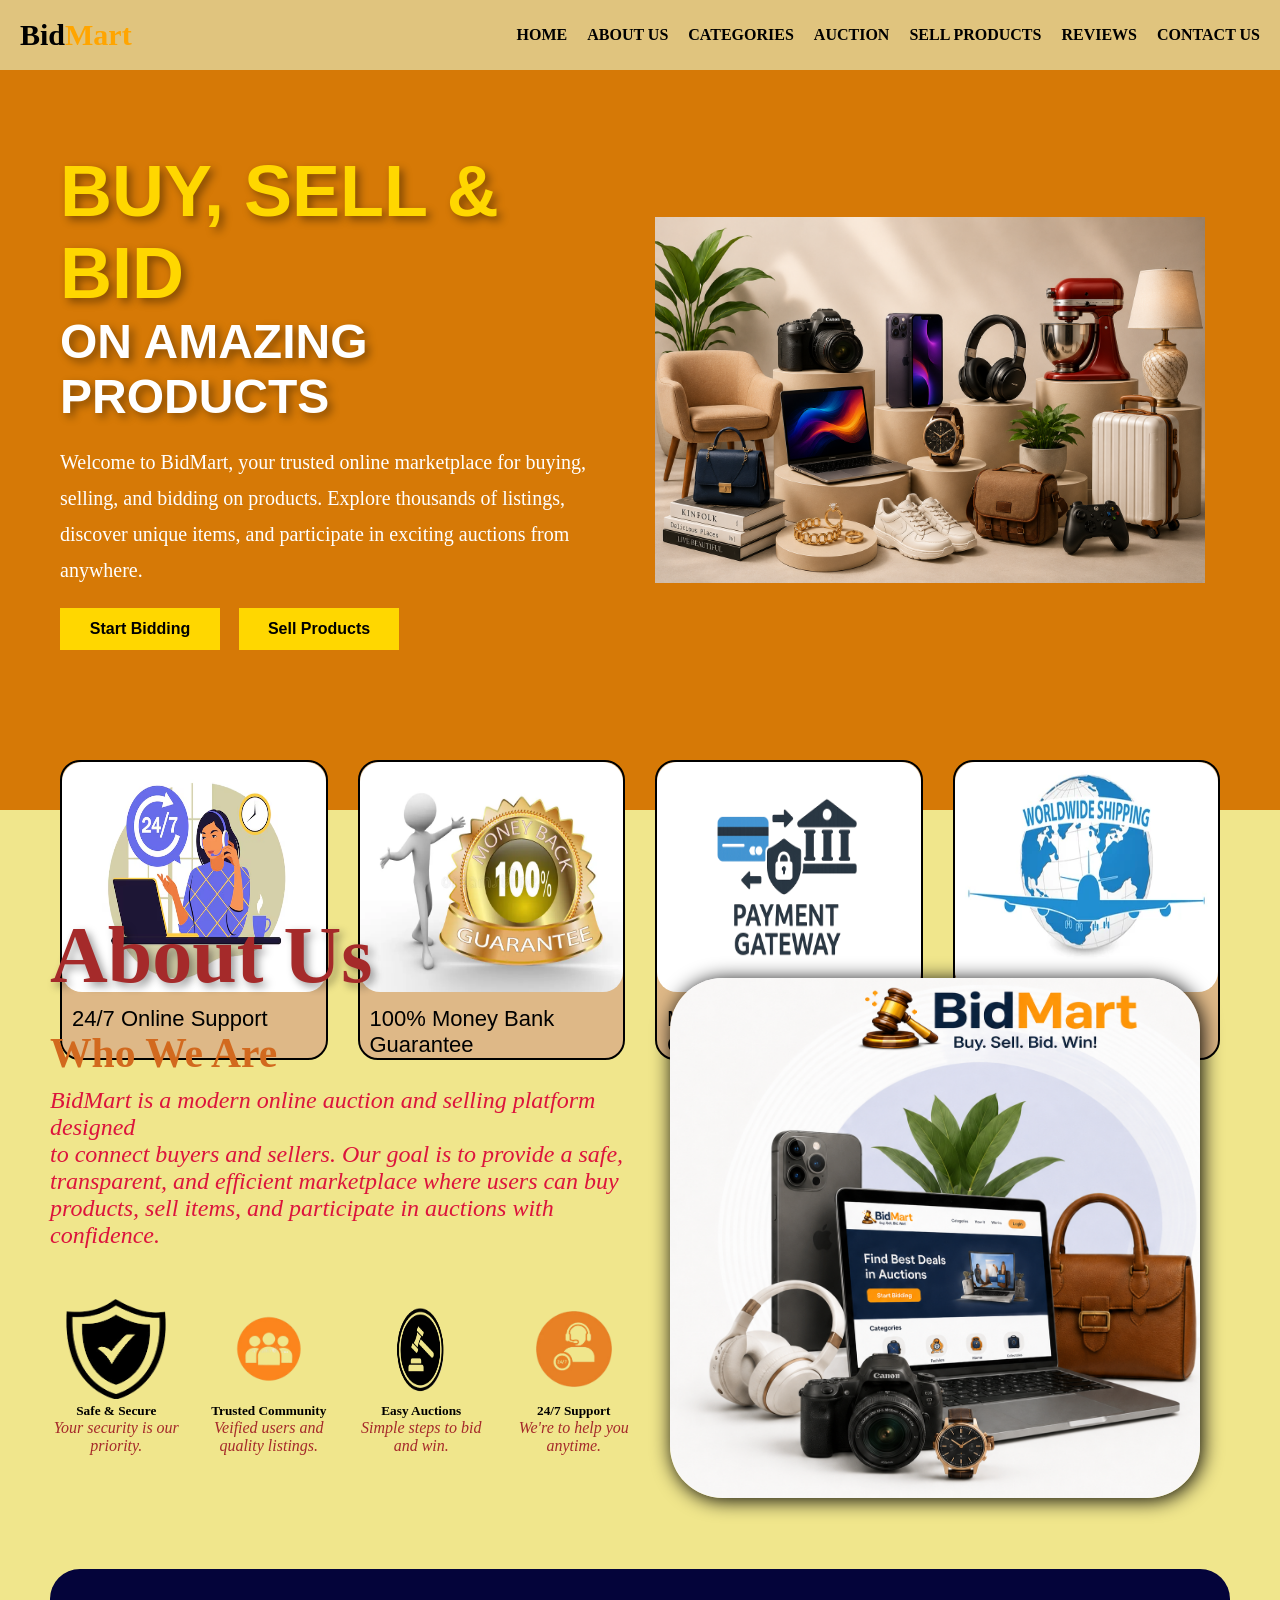
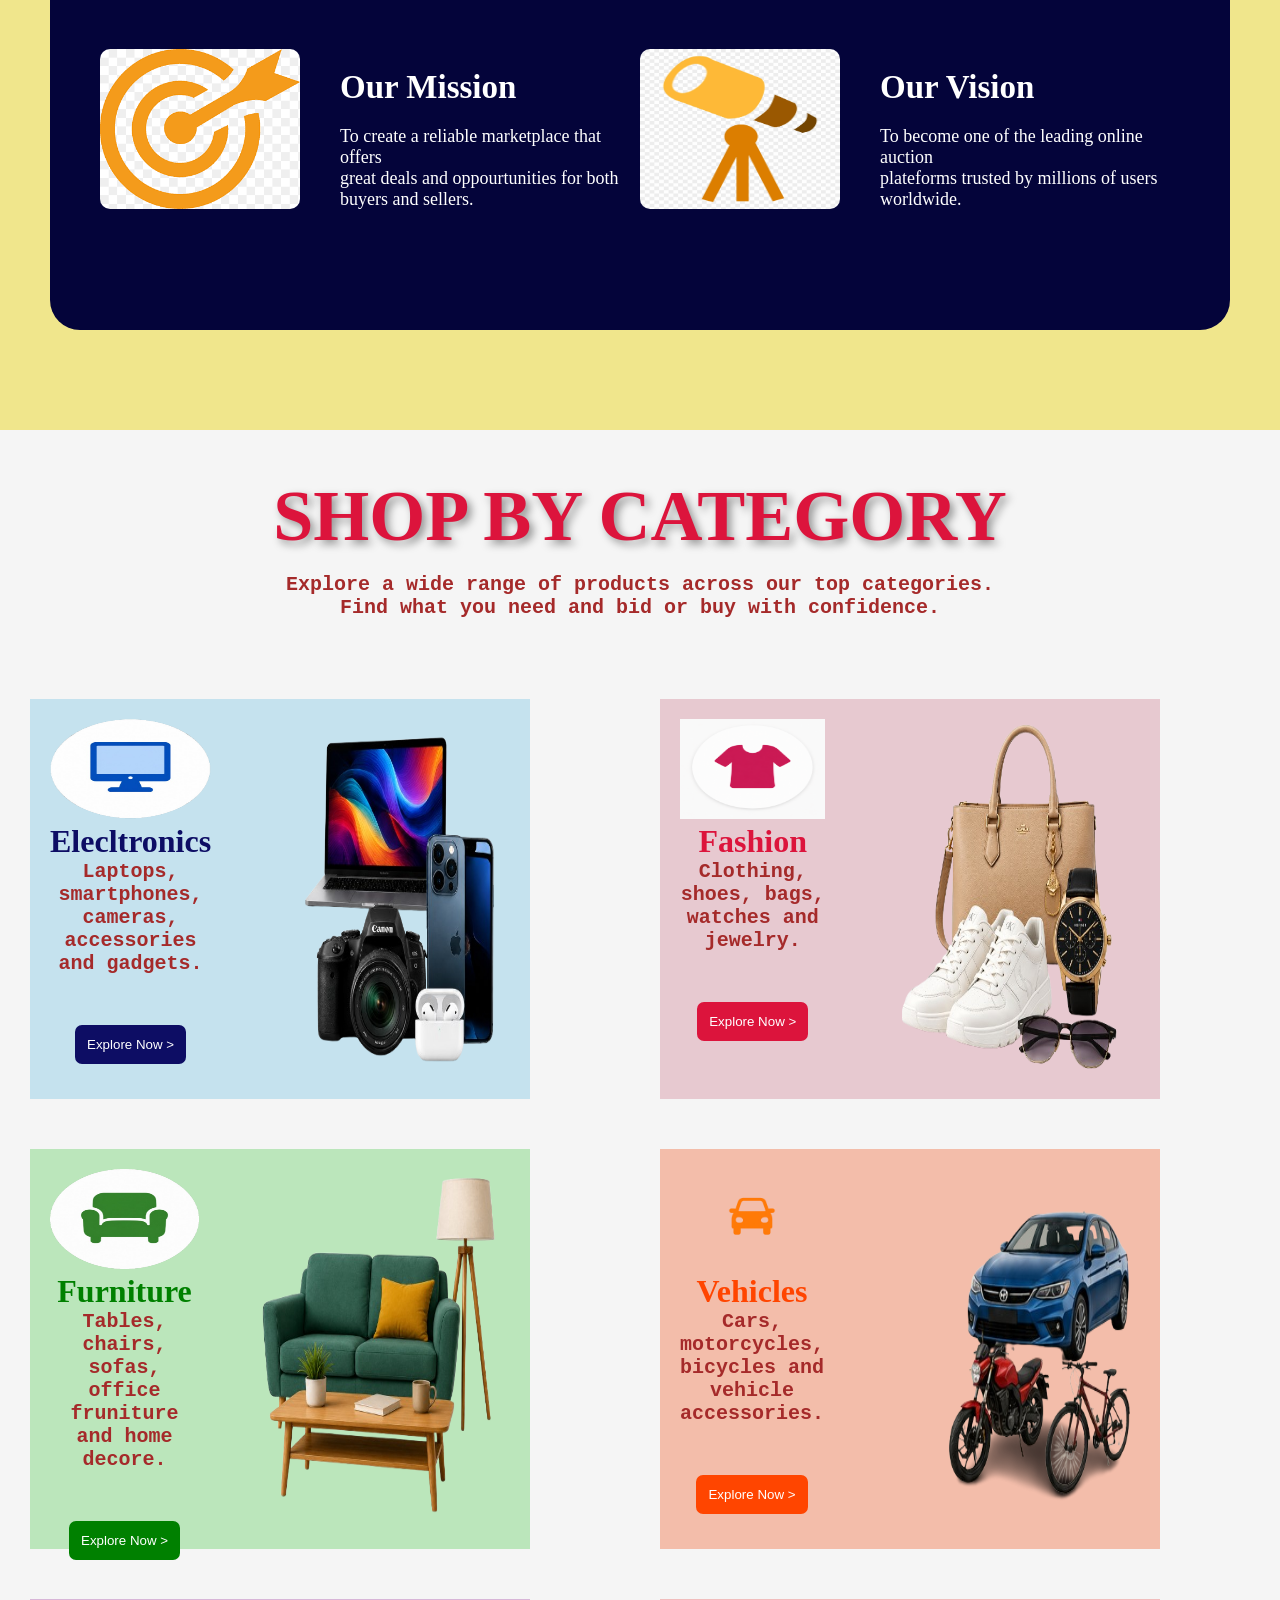
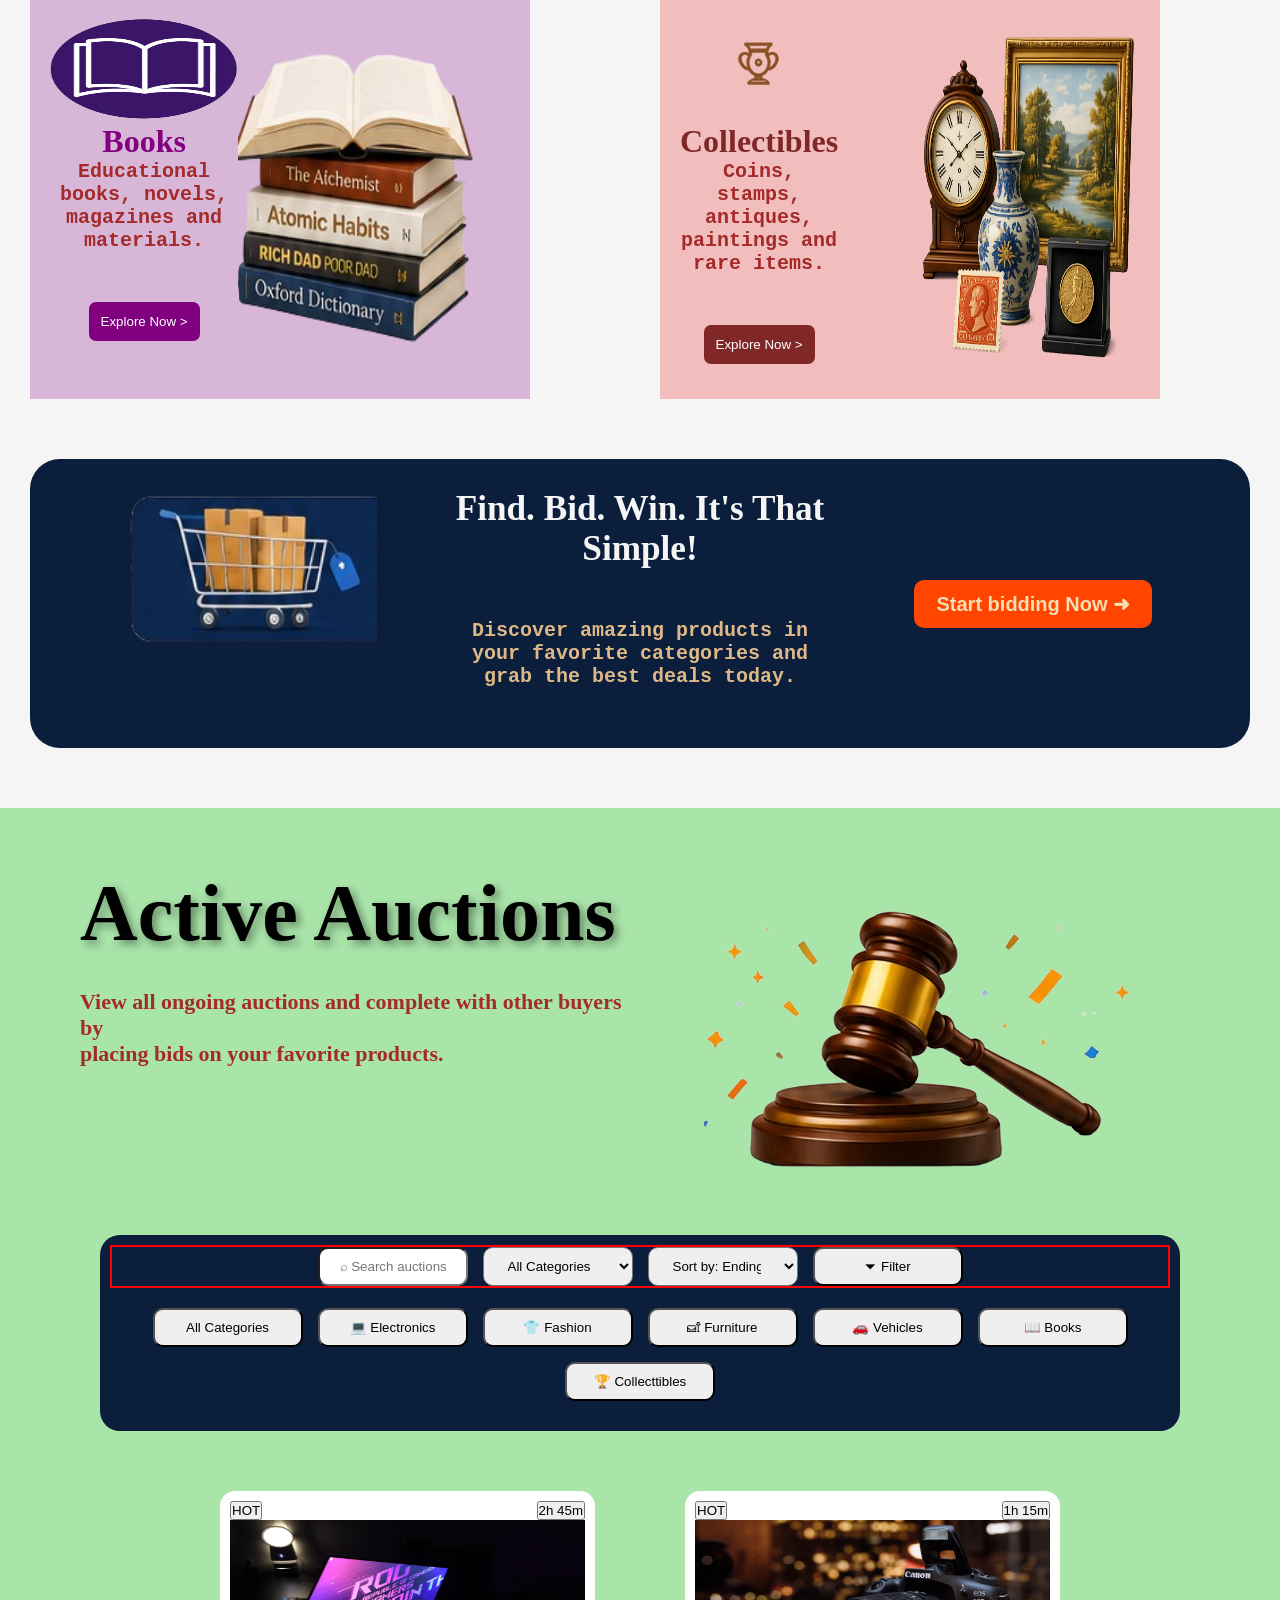
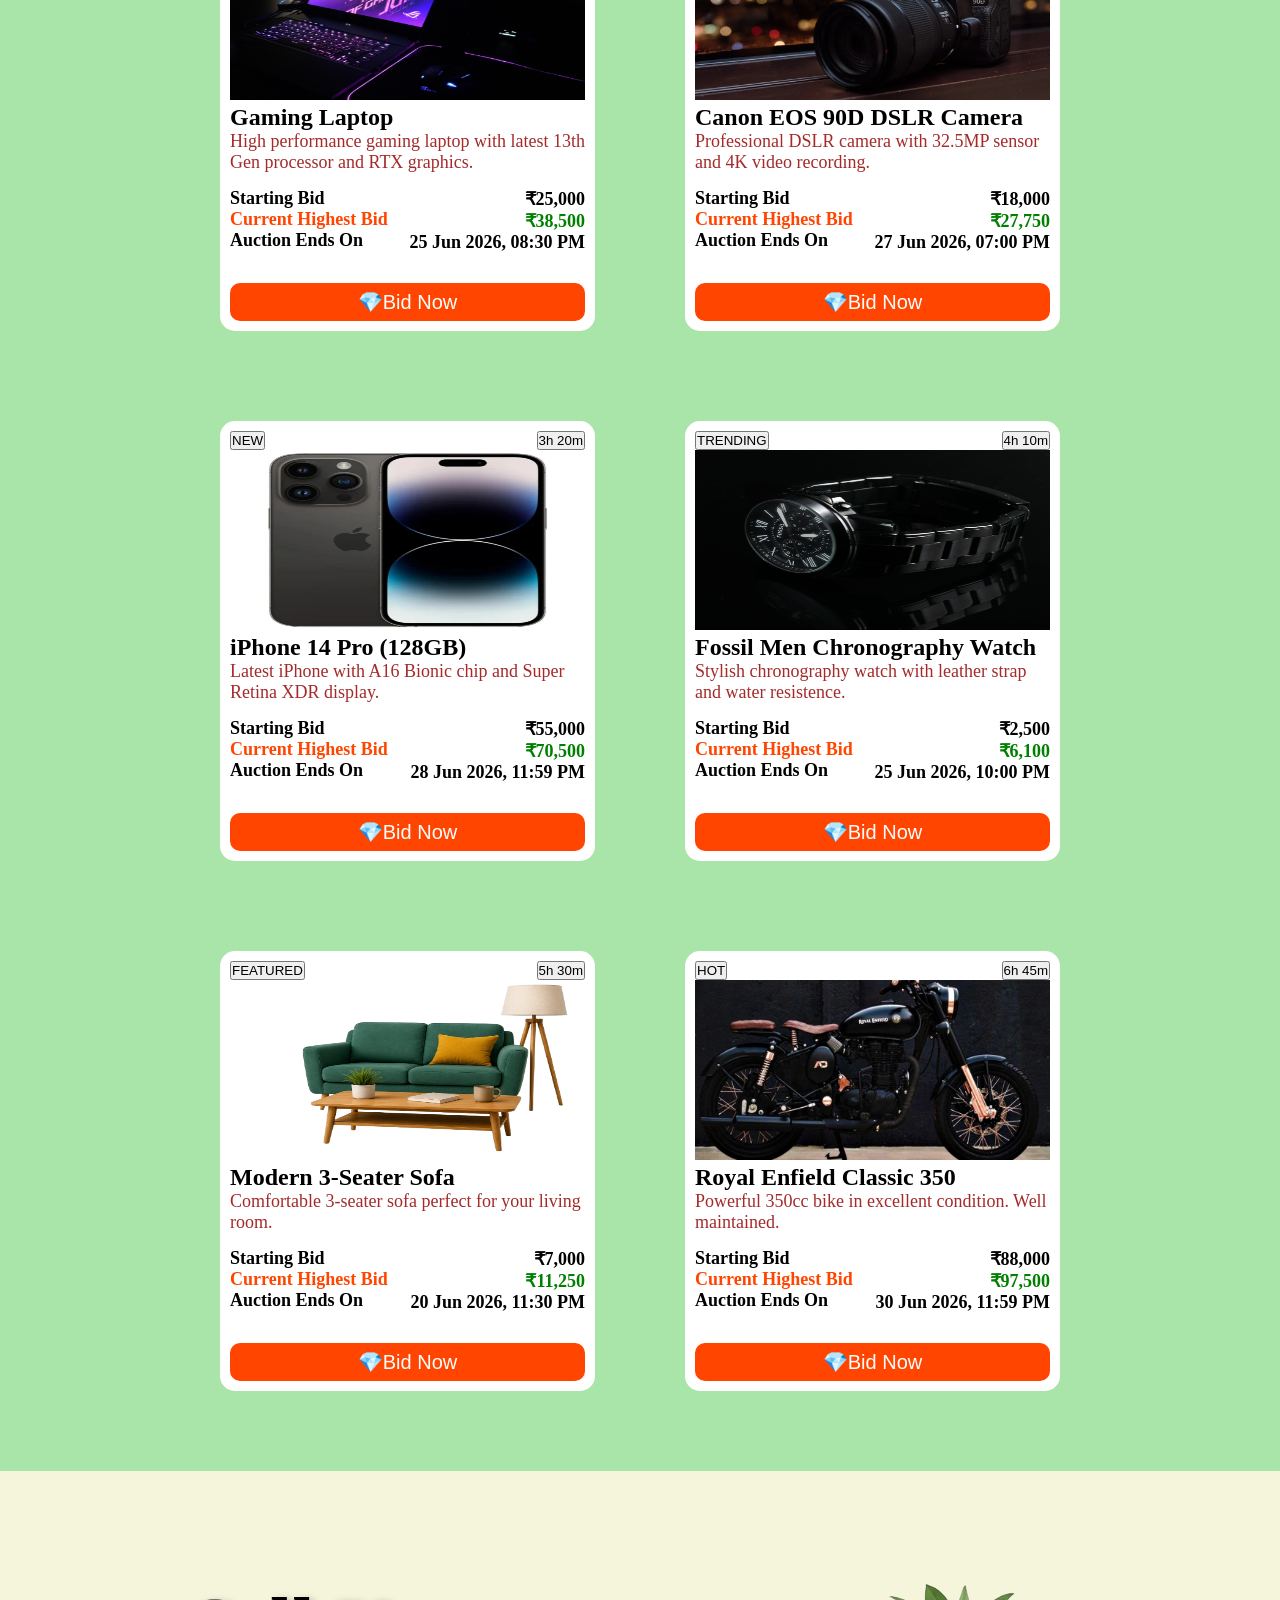
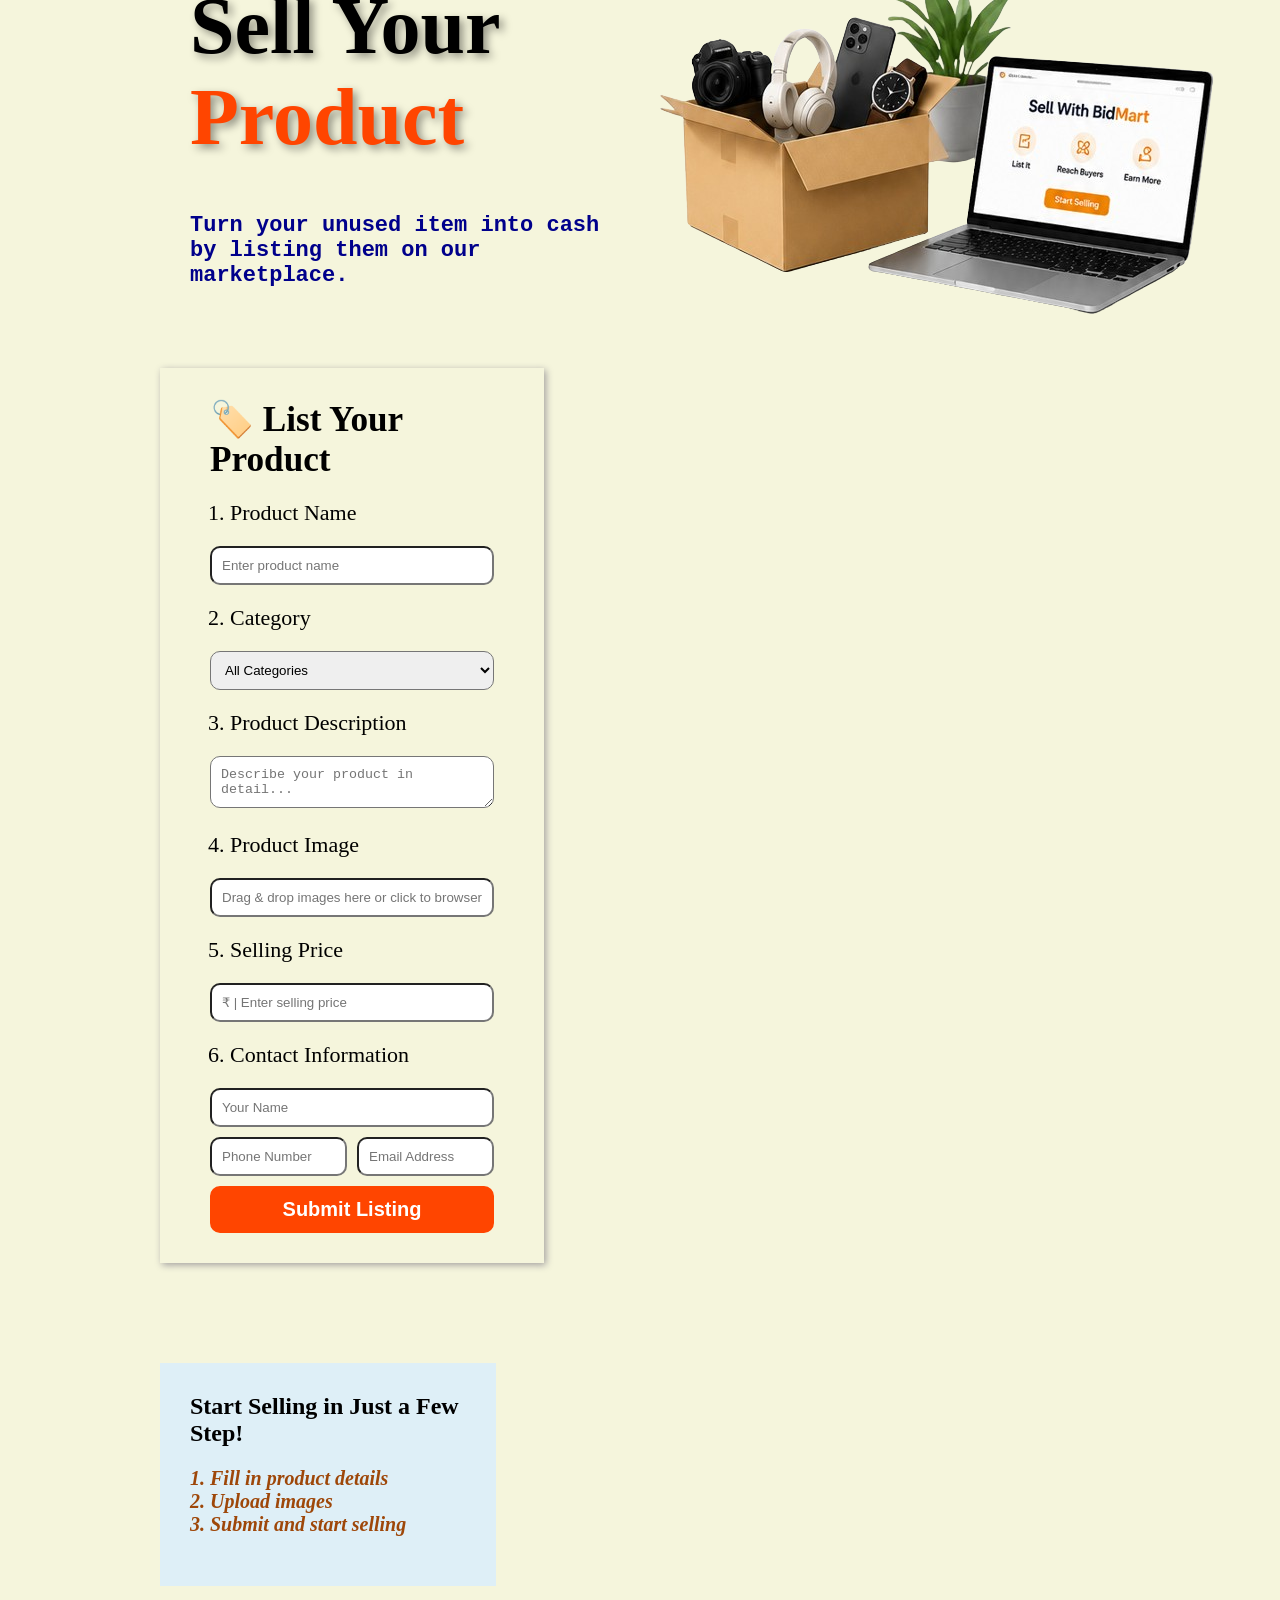
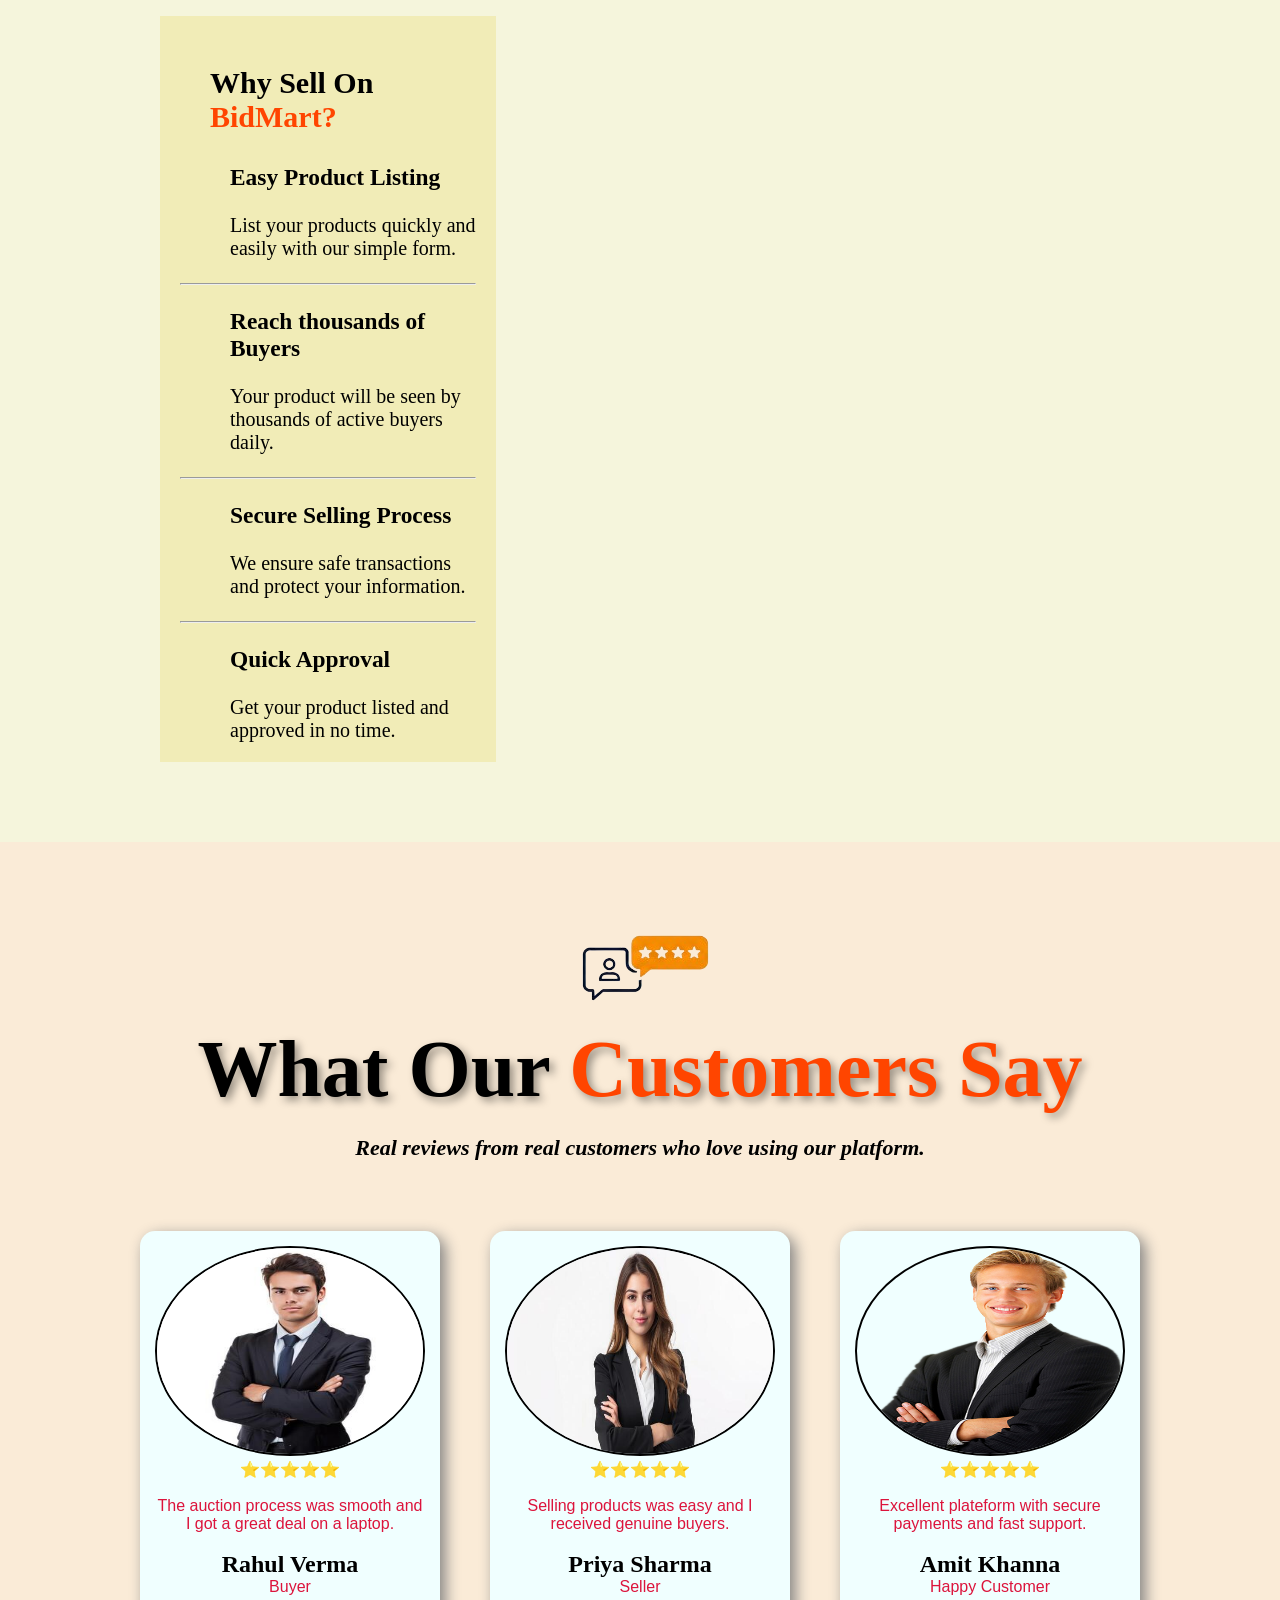
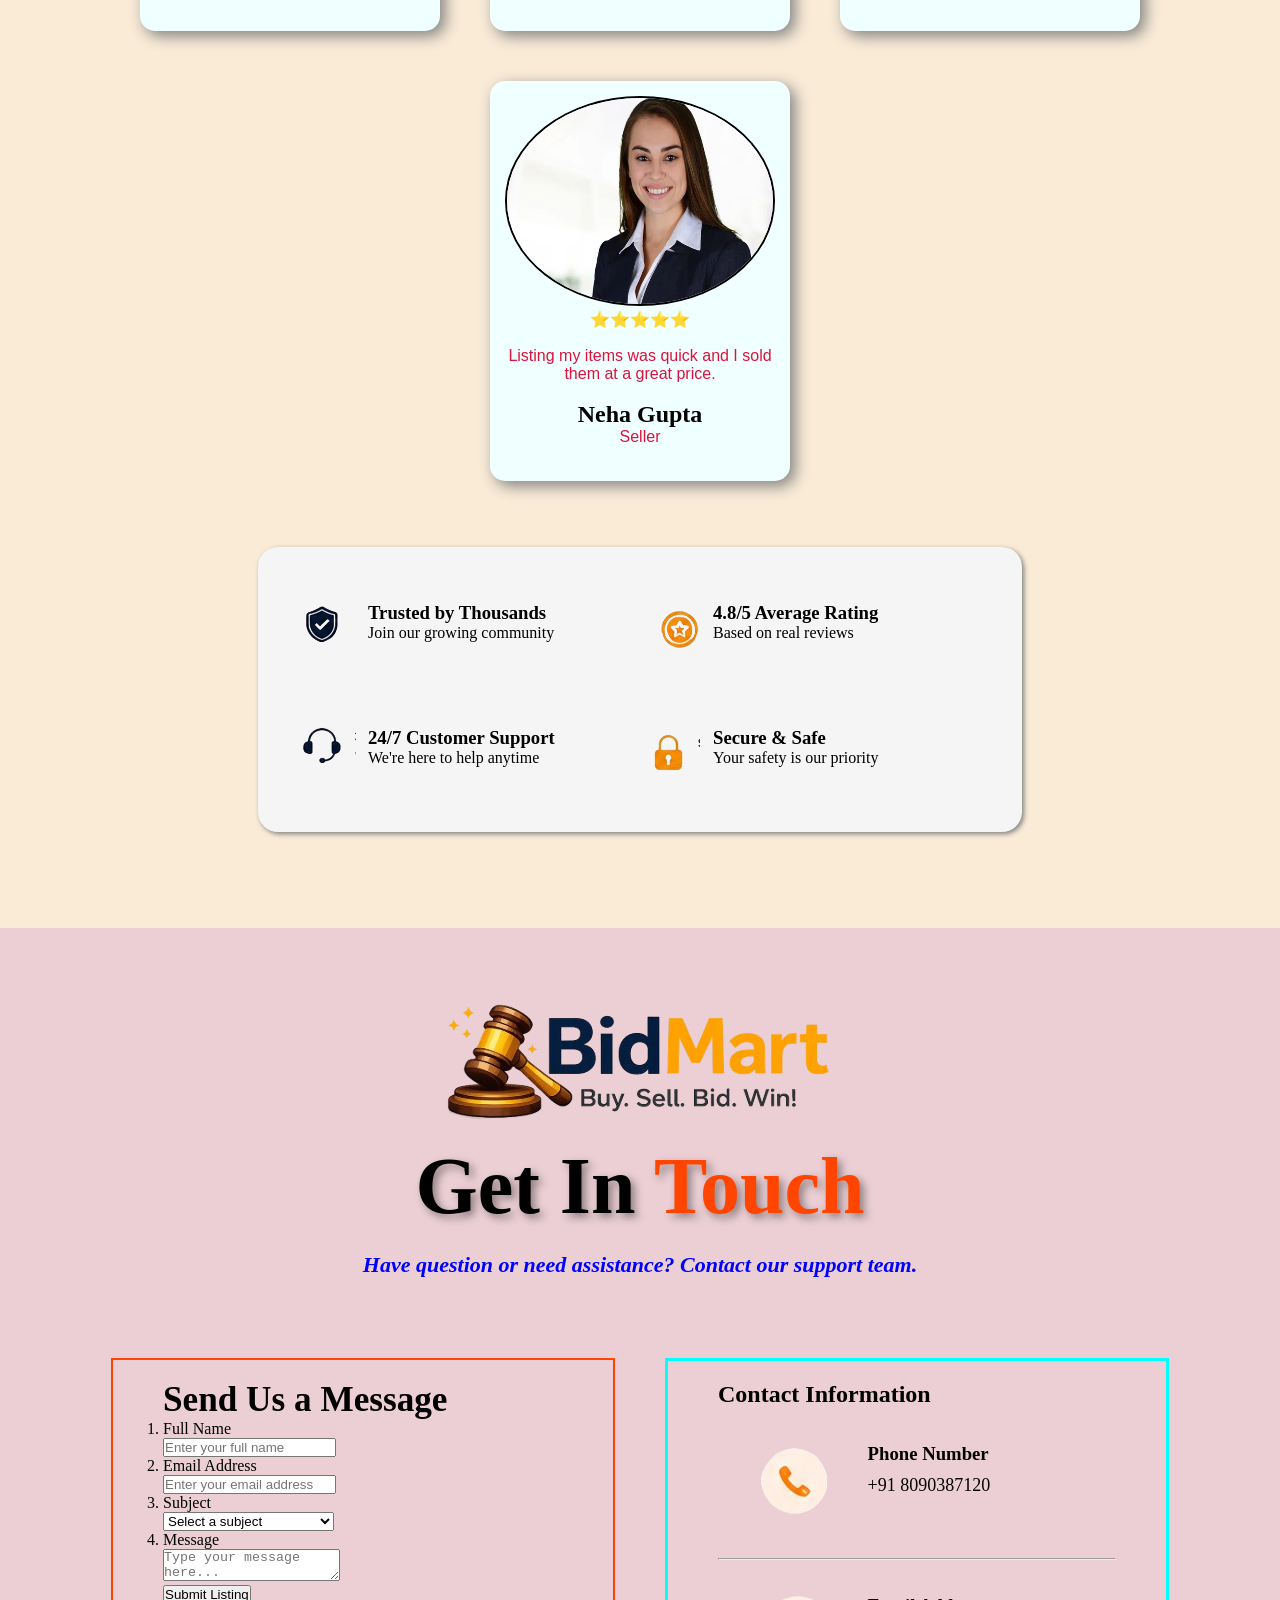
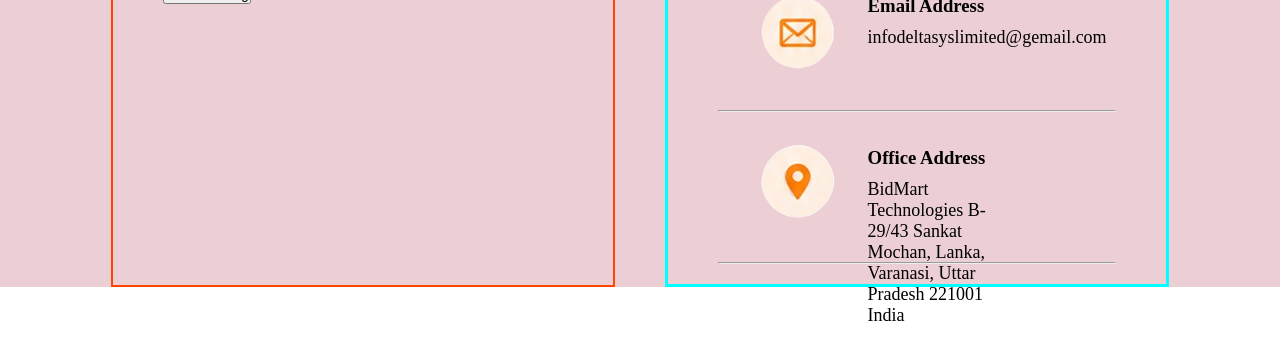
==== commit 3f348cd7: "Auction & selling" ====
--- a/index.html
+++ b/index.html
@@ -550,7 +550,6 @@
                 type="text"
                 placeholder="Drag & drop images here or click to browser"
               />
-              <!-- <p>You can upload up to 5 images (JPG,PNG)</p> -->
               <li class="sell-list">Selling Price</li>
               <input
                 class="sell-list-op"
@@ -625,7 +624,7 @@
 
     <!-- Review Section -->
 
-    <section class="review-wapper">
+    <section class="review-wapper" id="review">
       <div class="review-image">
         <img src="./image/review-img.png" alt="" />
         <h1>What Our <span style="color: orangered">Customers Say</span></h1>
@@ -635,11 +634,10 @@
       <!-- Review card -->
 
       <div class="review-card">
-
         <div class="reviwe-card-wapper">
           <div class="reviwe-card-main">
-            <img src="./image/review-card1.jpg" alt="" /><br>
-            <span>⭐⭐⭐⭐⭐</span><br><br>
+            <img src="./image/review-card1.jpg" alt="" /><br />
+            <span>⭐⭐⭐⭐⭐</span><br /><br />
             <p>
               The auction process was smooth and I got a great deal on a laptop.
             </p>
@@ -648,43 +646,171 @@
             <p>Buyer</p>
           </div>
         </div>
-         <div class="reviwe-card-wapper">
+        <div class="reviwe-card-wapper">
           <div class="reviwe-card-main">
-            <img src="./image/review-card2.jpg" alt="" /><br>
-            <span>⭐⭐⭐⭐⭐</span><br><br>
-            <p>
-              Selling products was easy and I received genuine buyers.
-            </p>
+            <img src="./image/review-card2.jpg" alt="" /><br />
+            <span>⭐⭐⭐⭐⭐</span><br /><br />
+            <p>Selling products was easy and I received genuine buyers.</p>
             <br />
             <h2>Priya Sharma</h2>
             <p>Seller</p>
           </div>
         </div>
-         <div class="reviwe-card-wapper">
+        <div class="reviwe-card-wapper">
           <div class="reviwe-card-main">
-            <img src="./image/review-card3.png" alt="" /><br>
-            <span>⭐⭐⭐⭐⭐</span><br><br>
-            <p>
-              Excellent plateform with secure payments and fast support.
-            </p>
+            <img src="./image/review-card3.png" alt="" /><br />
+            <span>⭐⭐⭐⭐⭐</span><br /><br />
+            <p>Excellent plateform with secure payments and fast support.</p>
             <br />
             <h2>Amit Khanna</h2>
             <p>Happy Customer</p>
           </div>
         </div>
-         <div class="reviwe-card-wapper">
+        <div class="reviwe-card-wapper">
           <div class="reviwe-card-main">
-            <img src="./image/review-card4.jpg" alt="" /><br>
-            <span>⭐⭐⭐⭐⭐</span><br><br>
-            <p>
-              Listing my items was quick and I sold them at a great price.
-            </p>
+            <img src="./image/review-card4.jpg" alt="" /><br />
+            <span>⭐⭐⭐⭐⭐</span><br /><br />
+            <p>Listing my items was quick and I sold them at a great price.</p>
             <br />
             <h2>Neha Gupta</h2>
             <p>Seller</p>
           </div>
         </div>
       </div>
+
+      <!-- Review Footer -->
+      <div class="review-footer">
+        <div class="review-footer-card">
+          <div class="footer-card-img">
+            <img src="./image/review1.png" alt="" />
+          </div>
+          <div class="footer-card-para">
+            <h3>Trusted by Thousands</h3>
+            <p>Join our growing community</p>
+          </div>
+        </div>
+        <div class="review-footer-card">
+          <div class="footer-card-img">
+            <img src="./image/review2.png" alt="" />
+          </div>
+          <div class="footer-card-para">
+            <h3>4.8/5 Average Rating</h3>
+            <p>Based on real reviews</p>
+          </div>
+        </div>
+        <div class="review-footer-card">
+          <div class="footer-card-img">
+            <img src="./image/review3.png" alt="" />
+          </div>
+          <div class="footer-card-para">
+            <h3>24/7 Customer Support</h3>
+            <p>We're here to help anytime</p>
+          </div>
+        </div>
+        <div class="review-footer-card">
+          <div class="footer-card-img">
+            <img src="./image/review4.png" alt="" />
+          </div>
+          <div class="footer-card-para">
+            <h3>Secure & Safe</h3>
+            <p>Your safety is our priority</p>
+          </div>
+        </div>
+      </div>
+    </section>
+
+    <!-- Contect Section -->
+
+    <section class="Contact-wapper">
+      <div class="Contact-header">
+        <img src="./image/bidmartlogo2.png" alt="" />
+        <h1>Get In <span style="color: orangered">Touch</span></h1>
+        <p>Have question or need assistance? Contact our support team.</p>
+      </div>
+      <!-- Contact Card -->
+      <div class="contact-card">
+
+        <div class="contact-card-left">
+          <div class="contact-left-list">
+            <h2>Send Us a Message</h2>
+            <ol>
+              <li class="contact-list">Full Name</li>
+              <input
+                class="contact-list-op"
+                type="text"
+                placeholder="Enter your full name"
+              />
+              <li class="contact-list">Email Address</li>
+              <input
+                class="contact-list-op"
+                type="text"
+                placeholder="Enter your email address"
+              />
+              <li class="contact-list">Subject</li>
+              <select class="contact-list-op">
+                <option>Select a subject</option>
+                <option>General Inquiry</option>
+                <option>Auction Support</option>
+                <option>Selling a Product</option>
+                <option>Placing a Bid</option>
+                <option>Payment Issue</option>
+                <option>Account Assistance</option>
+                <option>Technical Support</option>
+                <option>Product Listing Issue</option>
+                <option>Refund Request</option>
+                <option>Partnership Inquiry</option>
+                <option>Feedback & Suggestions</option>
+                <option>Report a Problem</option>
+                <option>Other</option>
+              </select>
+              <li class="contact-list">Message</li>
+              <textarea
+                class="contact-list-op"
+                placeholder="Type your message here..."
+              ></textarea>
+            </ol>
+            <button class="contact-list-btn">Submit Listing</button>
+          </div>
+        </div>
+
+        <div class="contact-card-right">
+          <h1>Contact Information</h1>
+          <div class="contact-right-list">
+            <div class="contact-right-img">
+              <img src="./image/contact-phone.png" alt="" />
+            </div>
+            <div class="contact-right-para">
+              <h3>Phone Number</h3>
+              <p>+91 8090387120</p>
+            </div>
+          </div>
+          <hr />
+          <div class="contact-right-list">
+            <div class="contact-right-img">
+              <img src="./image/contact-email.png" alt="" />
+            </div>
+            <div class="contact-right-para">
+              <h3>Email Address</h3>
+              <p>infodeltasyslimited@gemail.com</p>
+            </div>
+          </div>
+          <hr />
+          <div class="contact-right-list">
+            <div class="contact-right-img">
+              <img src="./image/contact-address.png" alt="" />
+            </div>
+            <div class="contact-right-para">
+              <h3>Office Address</h3>
+              <p>
+                BidMart Technologies B-29/43 Sankat Mochan, Lanka, Varanasi,
+                Uttar Pradesh 221001 India
+              </p>
+            </div>
+          </div>
+          <hr />
+        </div>
+
+      </div>
     </section>
   </body>
 </html>
--- a/Auctuin&Selling.css
+++ b/Auctuin&Selling.css
@@ -686,6 +686,7 @@
     width: 100%;
     height: auto;
     padding: 80px 10px;
+    scroll-margin-top: 50px;
 }
 .review-image{
     text-align: center;
@@ -725,9 +726,104 @@
 .reviwe-card-main img{
     width: 100%;
     height: 210px;
-    border-radius: 50% 50%;
+    border: 2px solid black;
+    border-radius: 100%;
 }
 .reviwe-card-main p{
     color: crimson;
     font-family:Verdana, Geneva, Tahoma, sans-serif;
-}+}
+.review-footer{
+    background-color:whitesmoke;
+    margin: 1rem 15.5rem;
+    padding: 40px 20px;
+    display: flex;
+    flex-wrap: wrap;
+    gap: 45px;
+    border-radius: 20px;
+    box-shadow: 2px 2px 5px gray;
+}
+.review-footer-card{
+    width: 300px;
+    height: 80px;
+    display: flex;
+    padding: 5px 10px;
+    gap: 10px;
+}
+.footer-card-img{
+    width: 60px;
+    height: 60px;
+}
+.footer-card-para{
+    padding: 10px;
+}
+
+         /* Contact Section */
+
+.Contact-wapper{
+    background-color:rgb(235, 207, 212);
+    width: 100%;
+    height: auto;
+}
+.Contact-header{
+text-align: center;
+padding: 50px 0px;
+}
+.Contact-header h1{
+    font-size: 5rem;
+     text-shadow:4px 4px 8px rgba(0,0,0,0.4);
+}
+.Contact-header p{
+     font-size:22px;
+   padding: 20px 0px;
+   font-style: italic;
+   font-weight: bold;
+   color: blue;
+}
+
+         /* Contact Card */
+.contact-card{
+    display: flex;
+    flex-wrap: wrap;
+    /* border: 3px solid black; */
+    margin: 10px;
+    justify-content: center;
+    gap: 50px;
+}         
+.contact-card-left{
+    width: 40%;
+    border: 2px solid orangered;
+} 
+.contact-left-list{
+    padding: 20px 50px;
+}
+.contact-left-list h2{
+    font-size: 2.2rem;
+}
+.contact-card-right{
+    width: 40%;
+    padding: 20px 50px;
+    /* margin: 20px; */
+    border: 3px solid aqua;
+}
+.contact-right-list{
+     width: 100%;
+    height: 130px;
+    display: flex;
+    gap: 20px;
+    margin-top: 20px;
+} 
+.contact-right-img{
+    width: 20%;
+    /* border: 2px solid black; */
+    padding: 0px 30px;
+}  
+.contact-right-para{
+    width: 60%;
+    /* border: 2px solid red; */
+    padding: 15px 50px;
+}
+.contact-right-para p{
+    padding: 10px 0px;
+    font-size: 18px;
+}    
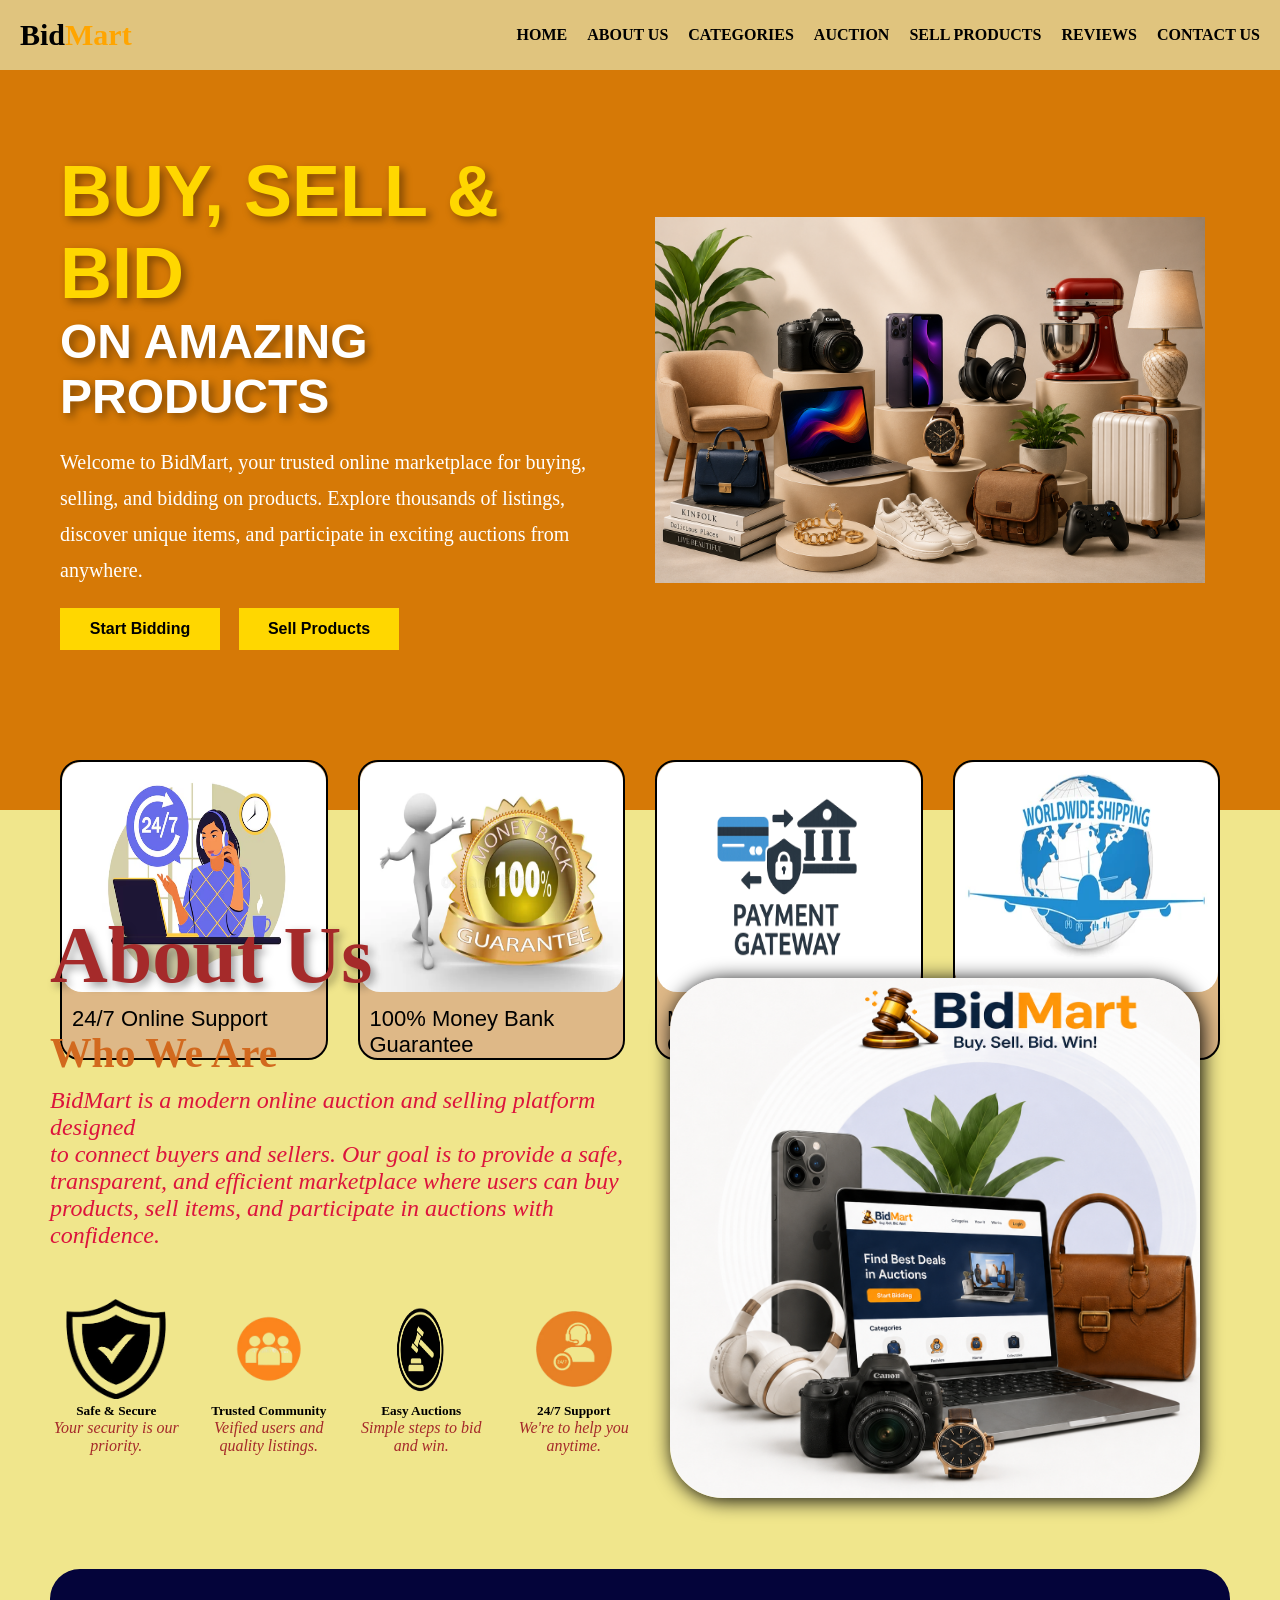
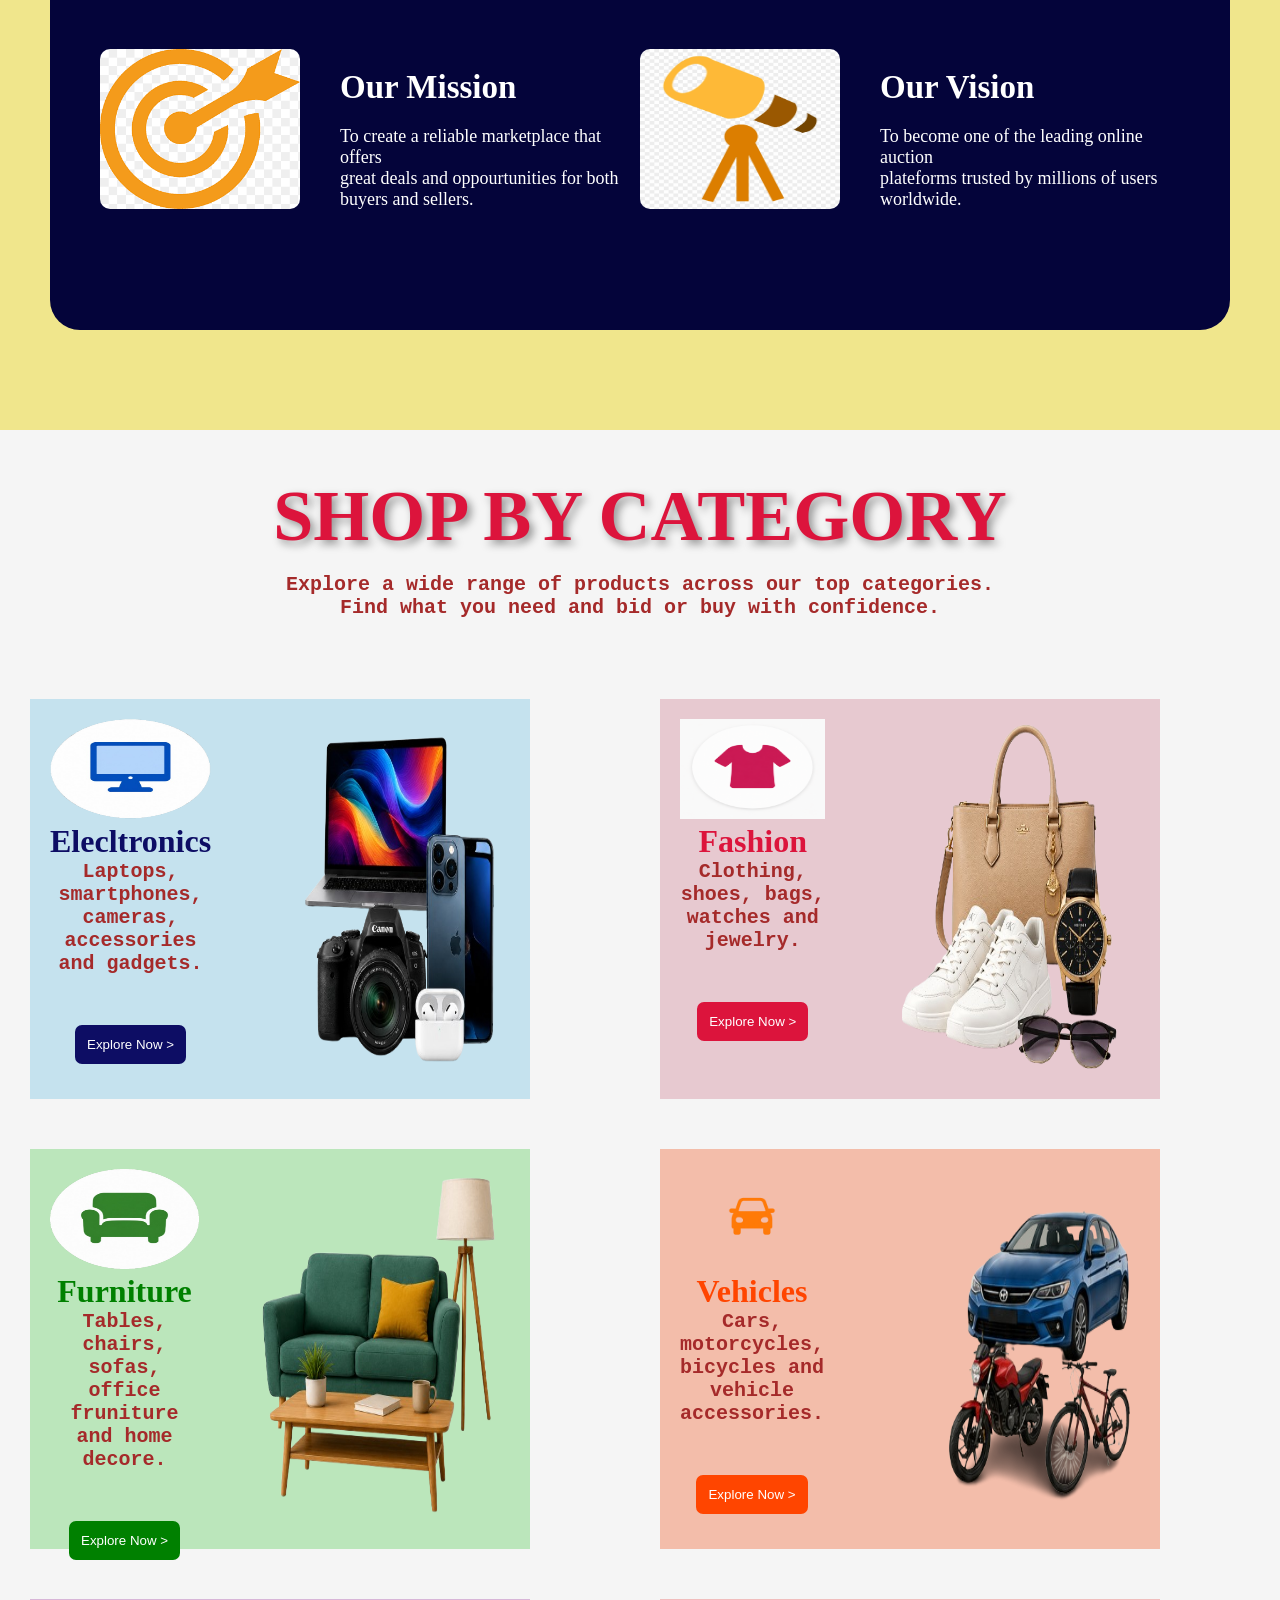
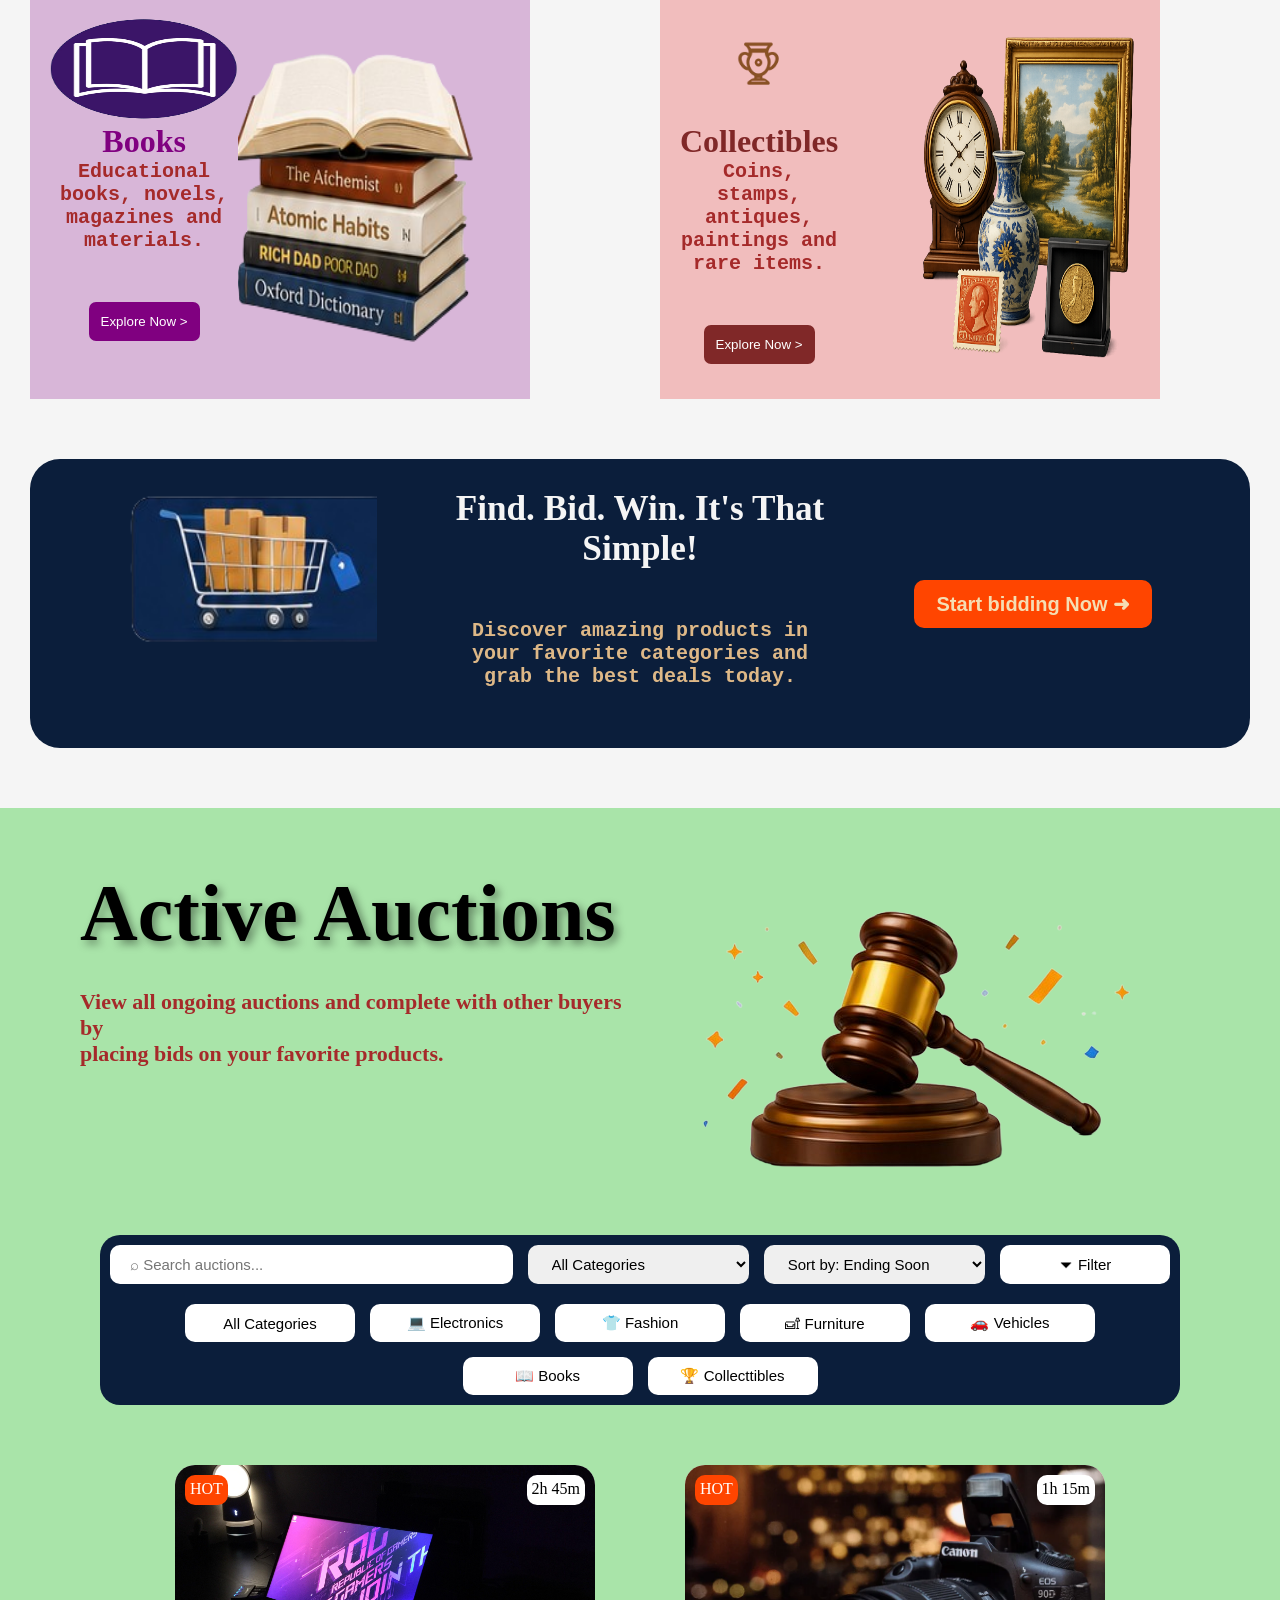
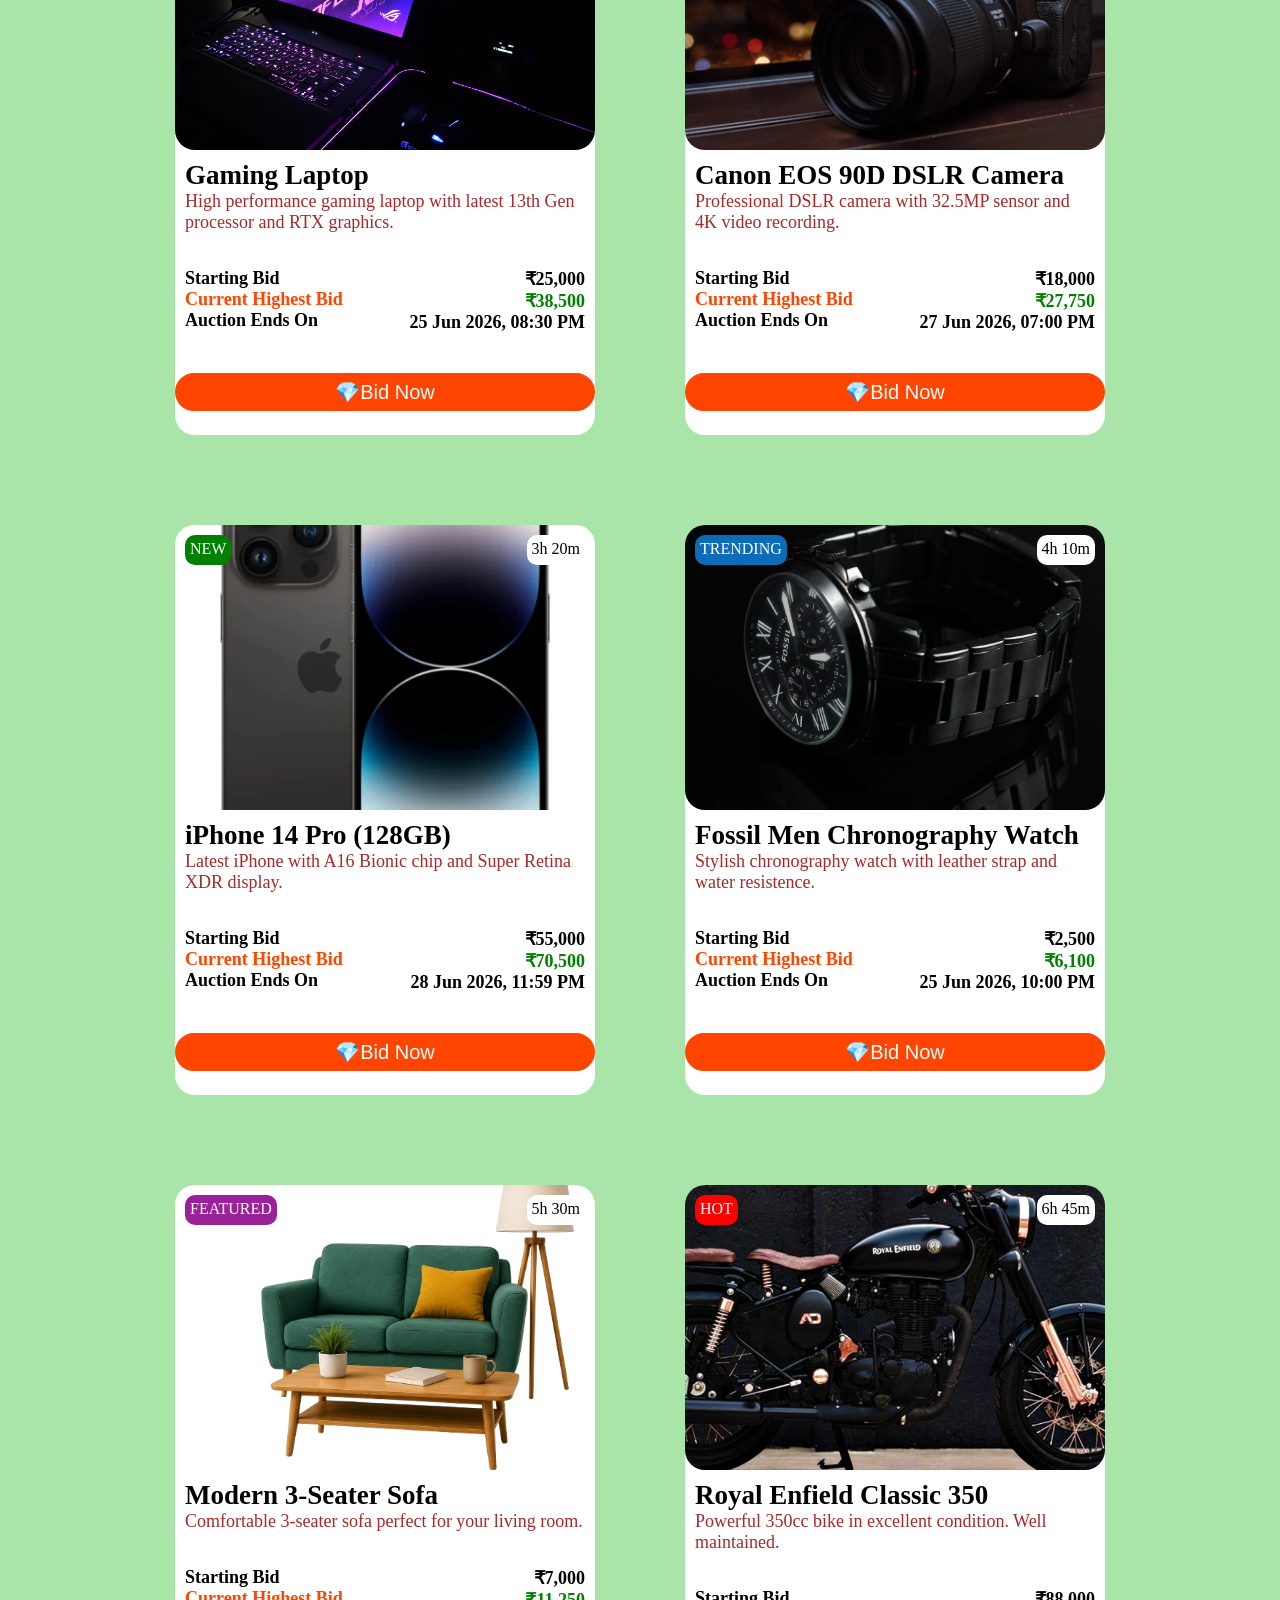
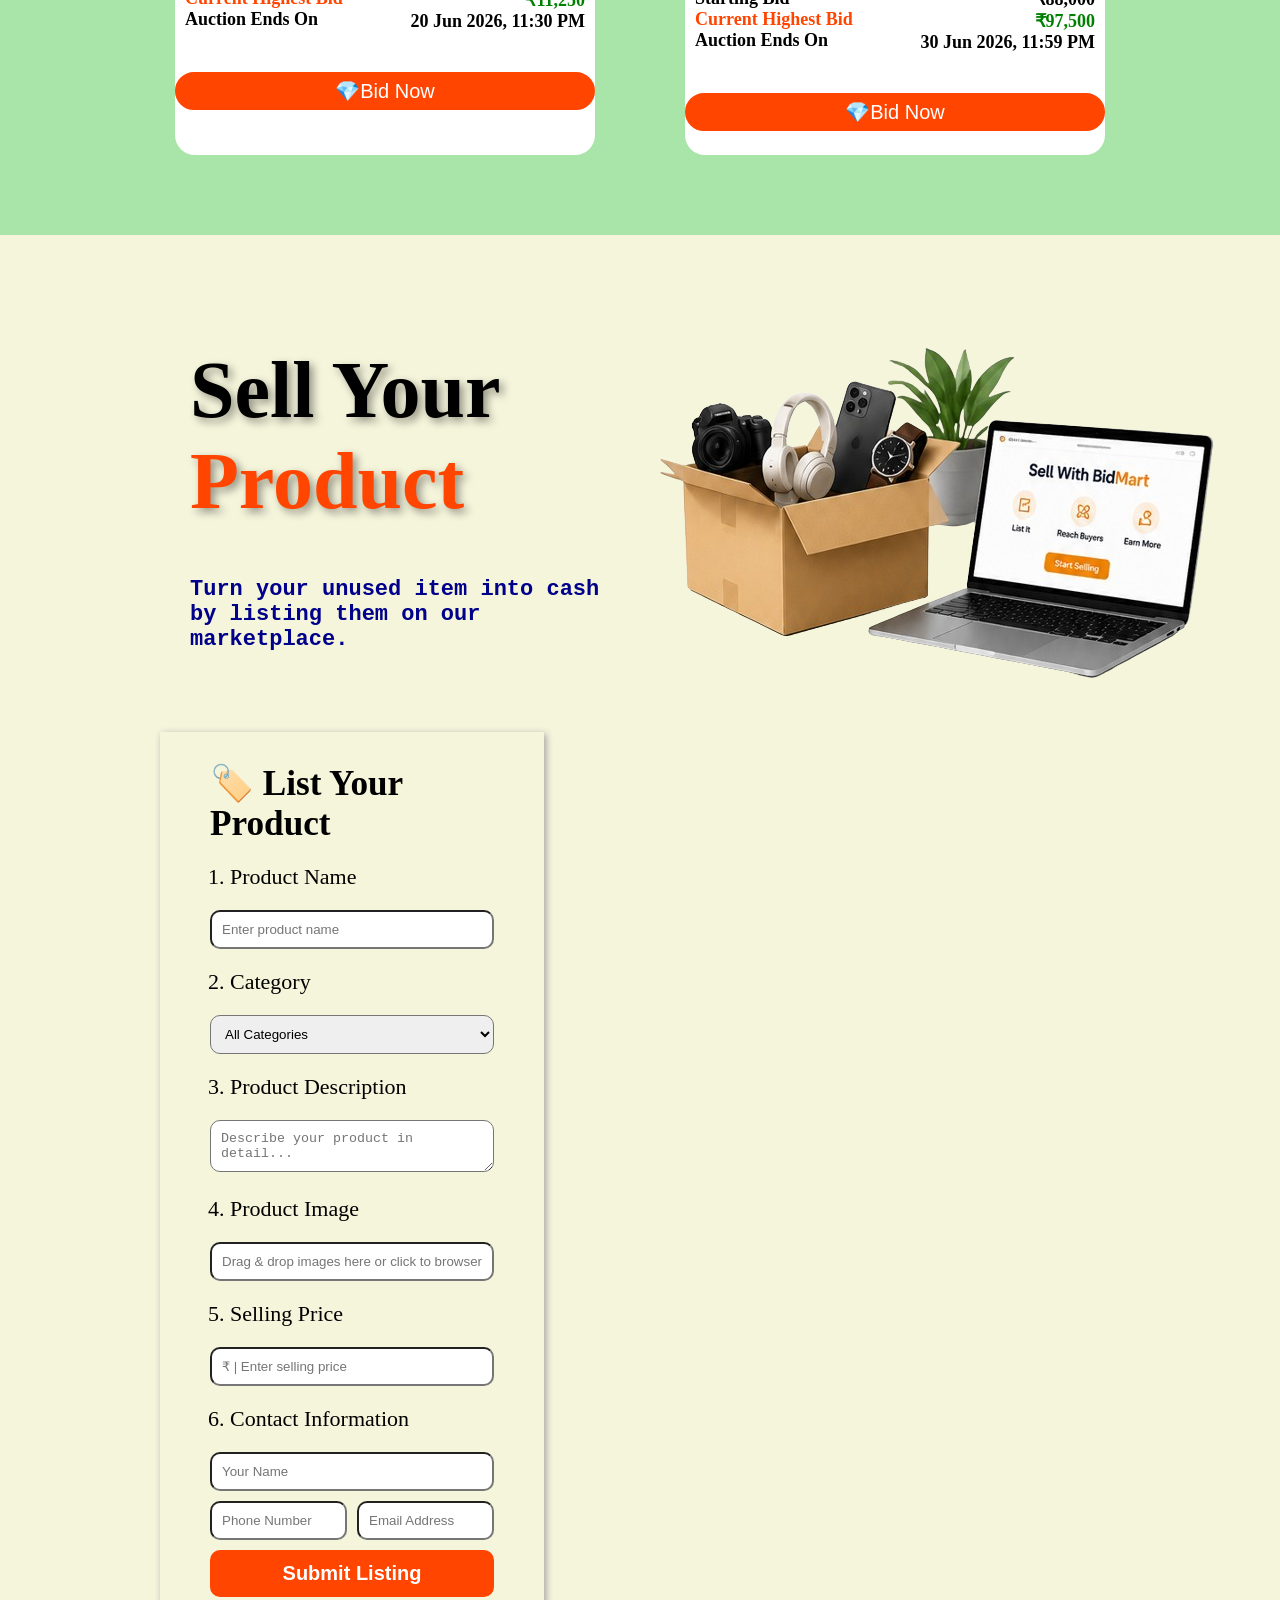
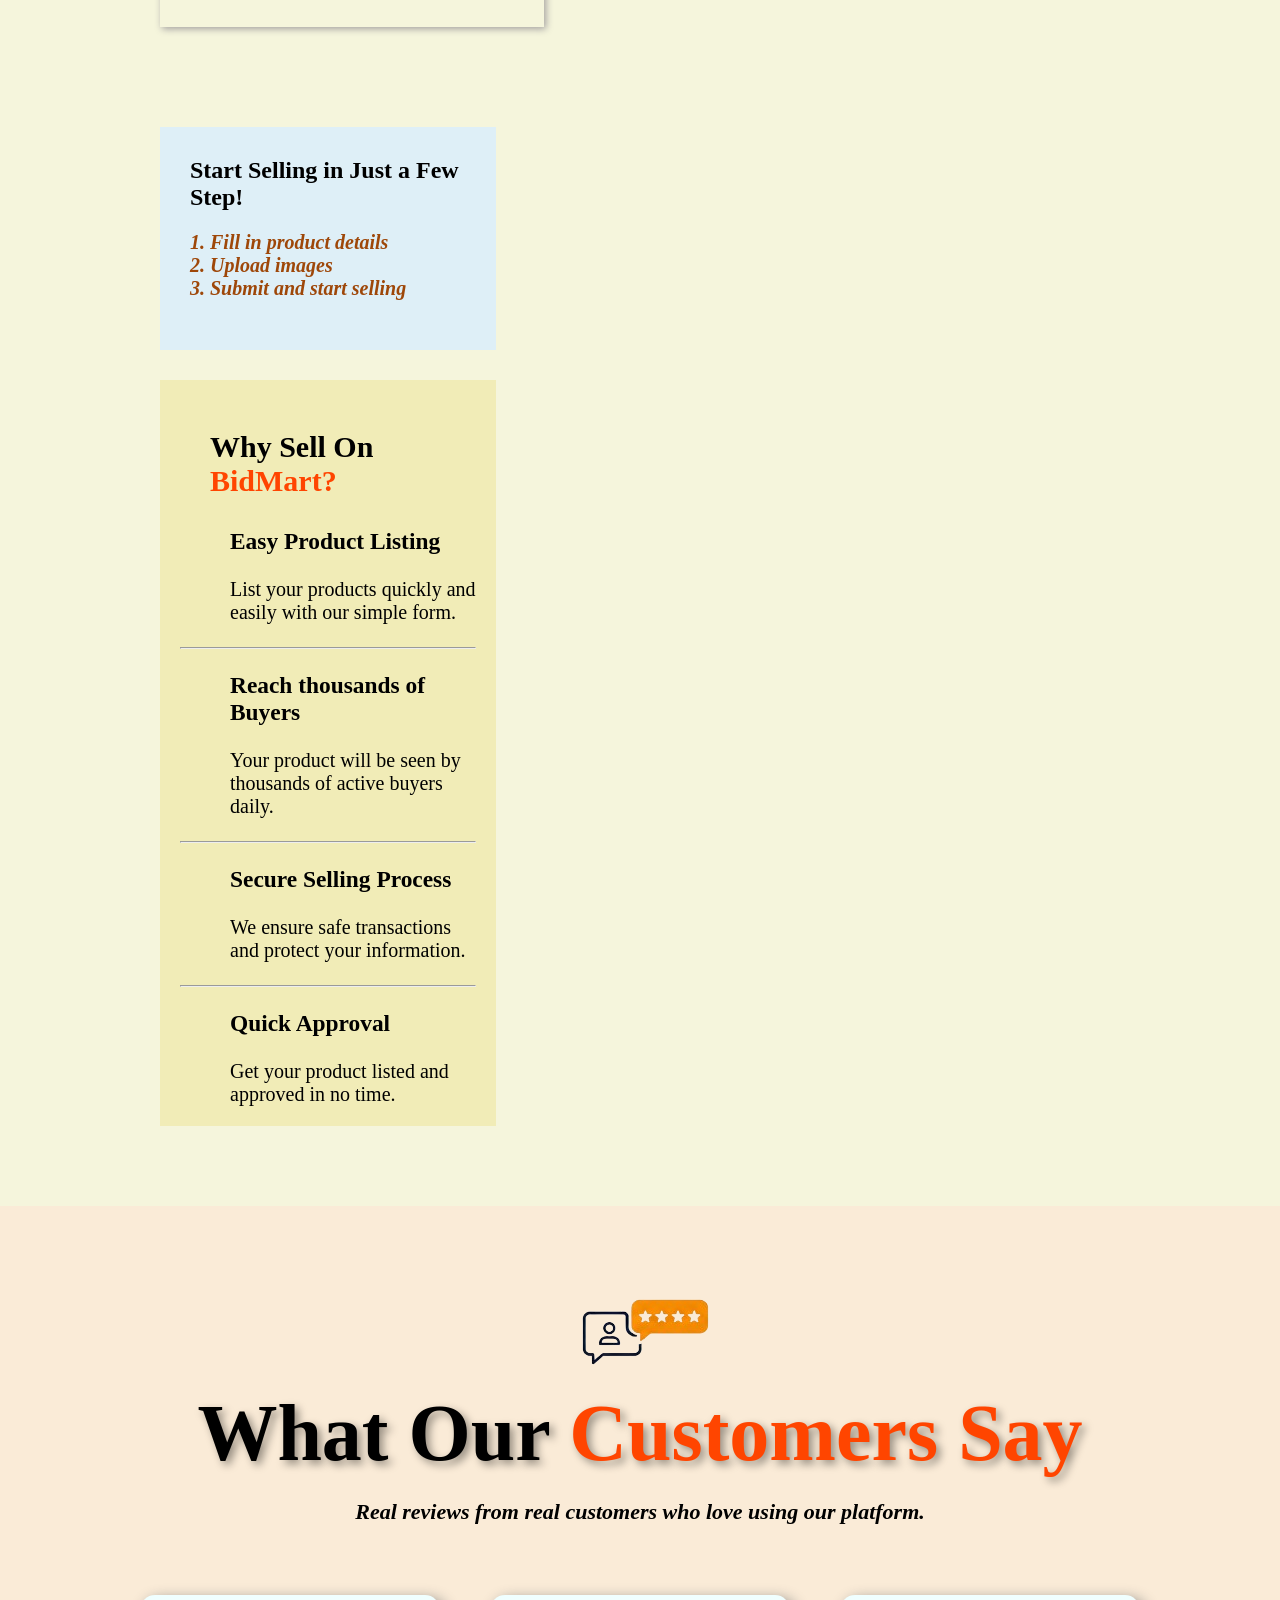
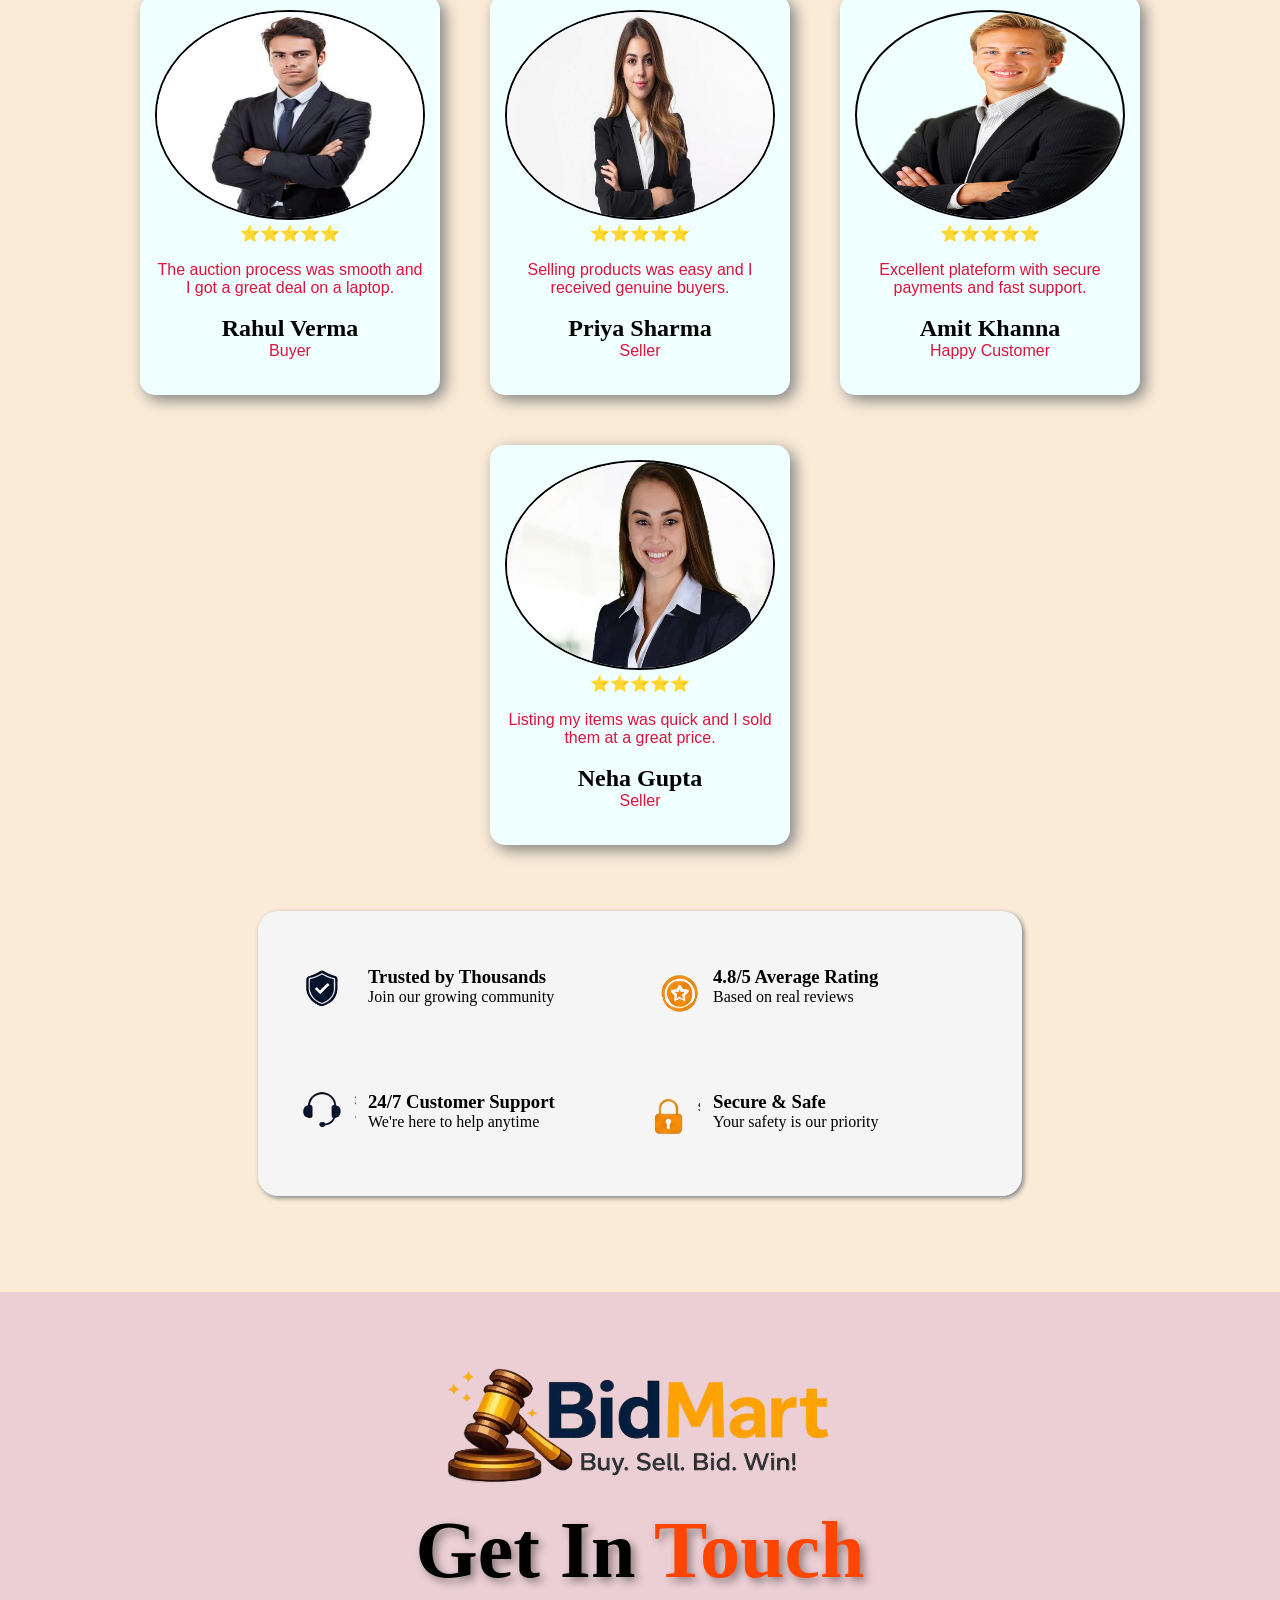
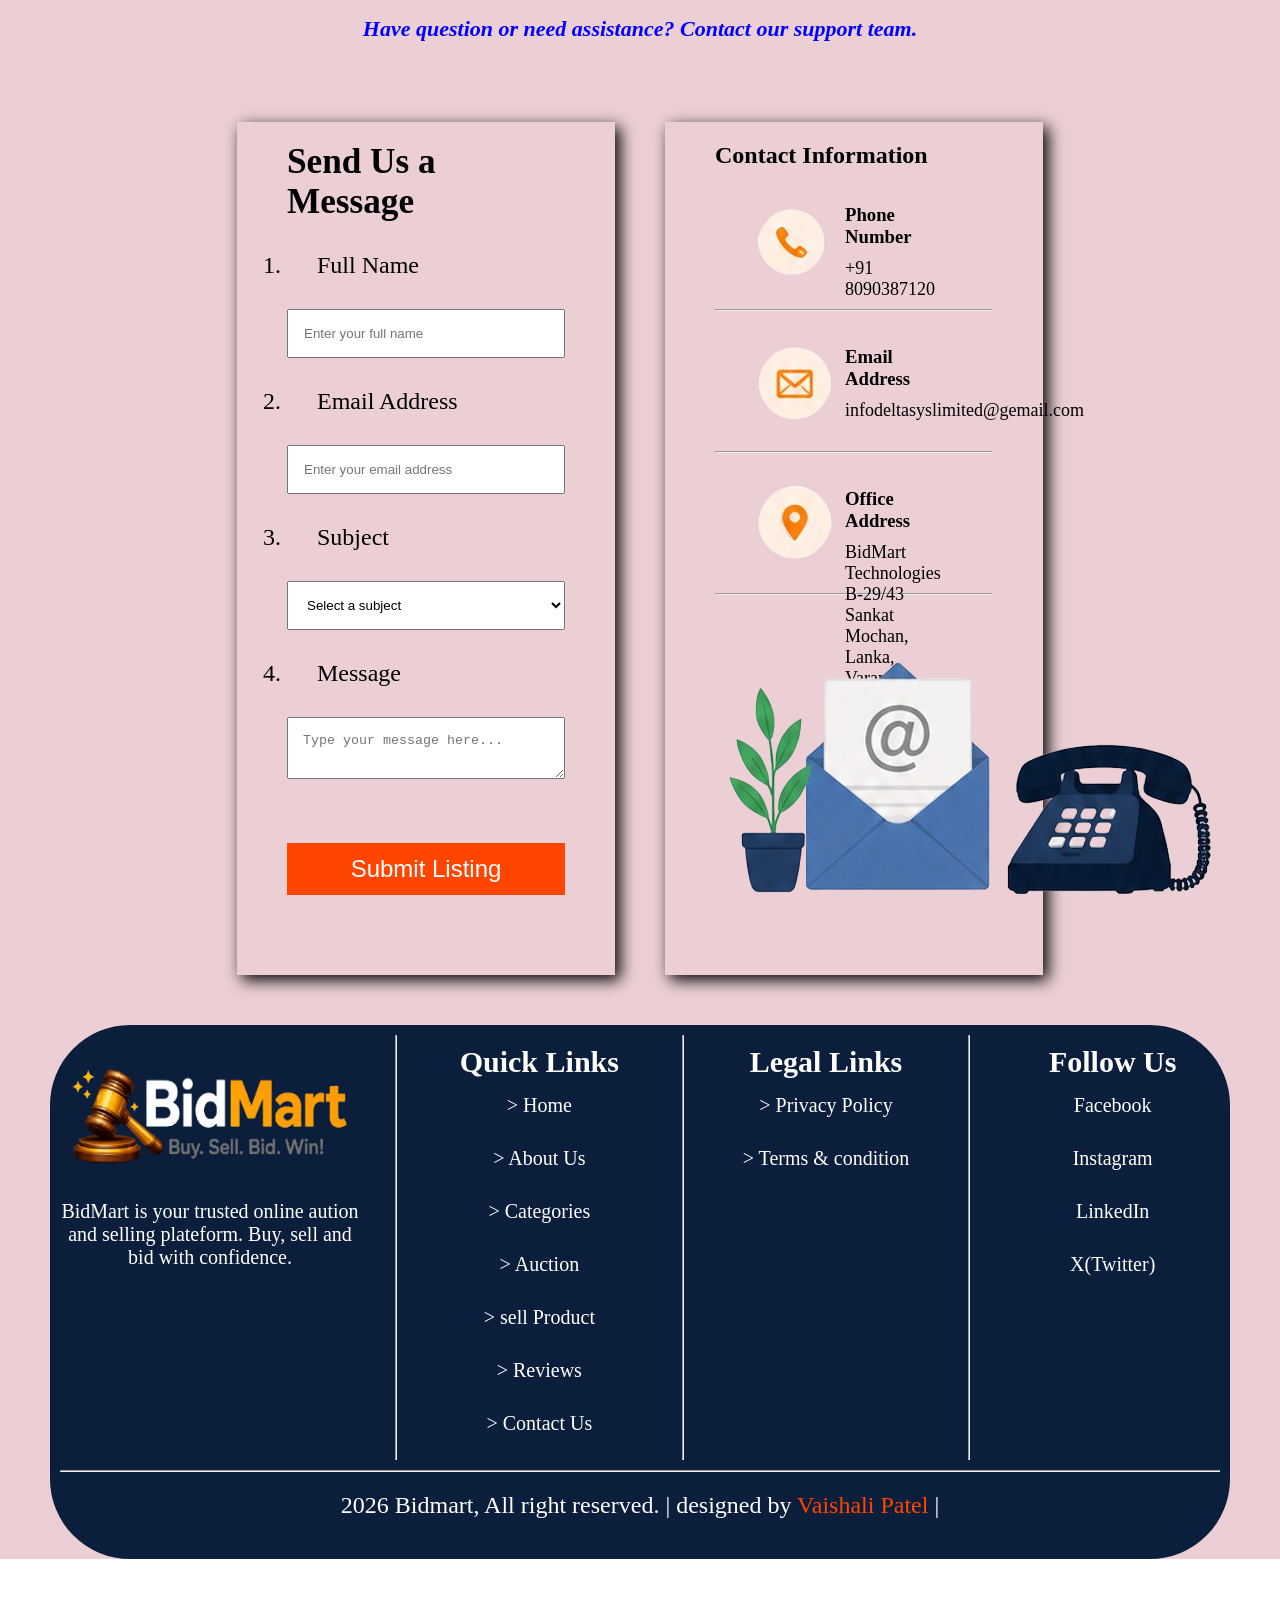
==== commit fefd0a45: "Auction & Selling" ====
--- a/index.html
+++ b/index.html
@@ -325,12 +325,13 @@
         </div>
       </div>
       <!-- Auction Card Section -->
+
       <div class="auction-card">
         <div class="auction-card-main">
-          <div class="auction-card-img">
-            <button>HOT</button>
-            <button>2h 45m</button>
-            <img src="./image/auction-card-laptop.jpg" alt="" />
+          <div class="auction-card-img  auction-bg1">
+            <div class="auction-btn">HOT</div>
+            <div class="auction-btn btnbg">2h 45m</div>
+            <!-- <img src="./image/auction-card-laptop.jpg" alt="" /> -->
           </div>
           <div class="auction-card-head">
             <h2>Gaming Laptop</h2>
@@ -357,10 +358,10 @@
         </div>
 
         <div class="auction-card-main">
-          <div class="auction-card-img">
-            <button>HOT</button>
-            <button>1h 15m</button>
-            <img src="./image/auction-card-camera.webp" alt="" />
+          <div class="auction-card-img  auction-bg2">
+              <div class="auction-btn">HOT</div>
+            <div class="auction-btn btnbg">1h 15m</div>
+            <!-- <img src="./image/auction-card-camera.webp" alt="" /> -->
           </div>
           <div class="auction-card-head">
             <h2>Canon EOS 90D DSLR Camera</h2>
@@ -387,10 +388,10 @@
         </div>
 
         <div class="auction-card-main">
-          <div class="auction-card-img">
-            <button>NEW</button>
-            <button>3h 20m</button>
-            <img src="./image/auction-card-phone.webp" alt="" />
+          <div class="auction-card-img auction-bg3">
+             <div class="auction-btn btnbg1">NEW</div>
+            <div class="auction-btn btnbg">3h 20m</div>
+            <!-- <img src="./image/auction-card-phone.webp" alt="" /> -->
           </div>
           <div class="auction-card-head">
             <h2>iPhone 14 Pro (128GB)</h2>
@@ -416,10 +417,10 @@
         </div>
 
         <div class="auction-card-main">
-          <div class="auction-card-img">
-            <button>TRENDING</button>
-            <button>4h 10m</button>
-            <img src="./image/auction-card-watch.jpg" alt="" />
+          <div class="auction-card-img auction-bg4">
+              <div class="auction-btn btnbg2">TRENDING</div>
+            <div class="auction-btn btnbg">4h 10m</div>
+            <!-- <img src="./image/auction-card-watch.jpg" alt="" /> -->
           </div>
           <div class="auction-card-head">
             <h2>Fossil Men Chronography Watch</h2>
@@ -446,10 +447,10 @@
         </div>
 
         <div class="auction-card-main">
-          <div class="auction-card-img">
-            <button>FEATURED</button>
-            <button>5h 30m</button>
-            <img src="./image/furniture-image.png" alt="" />
+          <div class="auction-card-img auction-bg5">
+              <div class="auction-btn btnbg3">FEATURED</div>
+            <div class="auction-btn btnbg">5h 30m</div>
+            <!-- <img src="./image/furniture-image.png" alt="" /> -->
           </div>
           <div class="auction-card-head">
             <h2>Modern 3-Seater Sofa</h2>
@@ -473,10 +474,10 @@
         </div>
 
         <div class="auction-card-main">
-          <div class="auction-card-img">
-            <button>HOT</button>
-            <button>6h 45m</button>
-            <img src="./image/auction-card-bullet.jpg" alt="" />
+          <div class="auction-card-img auction-bg6">
+              <div class="auction-btn btnbg4">HOT</div>
+            <div class="auction-btn btnbg">6h 45m</div>
+            <!-- <img src="./image/auction-card-bullet.jpg" alt="" /> -->
           </div>
           <div class="auction-card-head">
             <h2>Royal Enfield Classic 350</h2>
@@ -721,7 +722,7 @@
 
     <!-- Contect Section -->
 
-    <section class="Contact-wapper">
+    <section class="Contact-wapper" id="contact">
       <div class="Contact-header">
         <img src="./image/bidmartlogo2.png" alt="" />
         <h1>Get In <span style="color: orangered">Touch</span></h1>
@@ -729,7 +730,6 @@
       </div>
       <!-- Contact Card -->
       <div class="contact-card">
-
         <div class="contact-card-left">
           <div class="contact-left-list">
             <h2>Send Us a Message</h2>
@@ -803,14 +803,73 @@
               <h3>Office Address</h3>
               <p>
                 BidMart Technologies B-29/43 Sankat Mochan, Lanka, Varanasi,
-                Uttar Pradesh 221001 India
+                Uttar Pradesh 221001
               </p>
             </div>
           </div>
           <hr />
-        </div>
-
+          <img src="./image/contact-image.png" alt="" />
+        </div>
+      </div>
+      <!-- Contact Footer -->
+      <div class="contact-footer-wapper">
+        <div class="contact-footer">
+          <div class="contact-footer-main">
+            <div class="contact-footer1">
+              <img src="./image/bidmartlogo3.png" alt="" />
+              <p>
+                BidMart is your trusted online aution and selling plateform.
+                Buy, sell and bid with confidence.
+              </p>
+            </div>
+          </div>
+          <hr />
+          <div class="contact-footer-main">
+            <div class="contact-footer1">
+              <h2>Quick Links</h2>
+              <ul>
+                <li><a href="#home">> Home</a></li>
+                <li><a href="#about">> About Us</a></li>
+                <li><a href="#categorie">> Categories</a></li>
+                <li><a href="#auction">> Auction</a></li>
+                <li><a href="#sell">> sell Product</a></li>
+                <li><a href="#review">> Reviews</a></li>
+                <li><a href="#contact">> Contact Us</a></li>
+              </ul>
+            </div>
+          </div>
+          <hr />
+          <div class="contact-footer-main">
+            <div class="contact-footer1">
+              <h2>Legal Links</h2>
+              <ul>
+                <li>> Privacy Policy</li>
+                <li>> Terms & condition</li>
+              </ul>
+            </div>
+          </div>
+          <hr />
+          <div class="contact-footer-main">
+            <div class="contact-footer1">
+              <h2>Follow Us</h2>
+              <ul>
+                <li>Facebook</li>
+                <li>Instagram</li>
+                <li>LinkedIn</li>
+                <li>X(Twitter)</li>
+              </ul>
+            </div>
+          </div>
+        </div>
+        <div class="contact-footer-last">
+          <hr />
+          <p>
+            2026 Bidmart, All right reserved. | designed by
+            <span style="color: orangered;">Vaishali Patel</span> |
+          </p>
+        </div>
       </div>
     </section>
+
   </body>
 </html>
--- a/Auctuin&Selling.css
+++ b/Auctuin&Selling.css
@@ -468,6 +468,7 @@
     text-align: center;
     margin-top: 30px;
 }
+
 .auction-search{
     width: 100%;
     padding: 40px 20px;
@@ -483,19 +484,42 @@
 .search-row {
     display: flex;
     width: 100%;
-    border: 2px solid red;
+    /* border: 2px solid red; */
+    gap: 15px;
+    margin-bottom: 20px;
+     justify-content: center;
+    flex-wrap: nowrap;
+    
+    
 }
 .Search-effect{
     display: flex;
     flex-wrap: wrap;
     gap: 15px;
-    margin-bottom: 20px;
+    /* margin-bottom: 20px; */
     justify-content: center;
 }
 .Search-effect-select{
     padding: 10px 20px;
     border-radius: 10px;
-    width: 150px;
+    width: 170px;
+    border: none;
+    font-size: 15px;
+}
+/* First row widths */
+.search-row input {
+    flex:2;
+   
+}
+.search-row select {
+    flex: 1;
+   
+}
+
+/* Category buttons */
+.Search-effect button {
+    background: #fff;
+    cursor: pointer;
 }
 
       /* Auction card */
@@ -505,30 +529,83 @@
     flex-wrap: wrap;
     gap: 50px;
     justify-content: center;
+    /* border-radius: 20px; */
 }
 .auction-card-main{
-    width: 375px;
-    height: 440px;
+    width: 420px;
+    height: 570px;
     /* border: 2px solid black; */
     margin: 20px;
-    padding: 10px;
+    /* padding: 10px; */
     background-color: white;
-    border-radius: 15px;
+    border-radius: 20px;
+    
+    
 }
 .auction-card-main:hover{
 box-shadow: 5px 5px 20px black;
 transform: scale(1.05);
 }
-.auction-card-img{
-    text-align: justify;
-}
-.auction-card-img img{
+
+.auction-card-img {
 width: 100%;
-height: 180px;
-}
-.auction-card-head p{
+background-position: center;
+background-repeat: no-repeat;
+background-size: cover;
+height: 50%;
+justify-content: space-between;
+color: #fff;
+display: flex;
+border-radius: 20px;
+}
+.auction-bg1{
+background-image: url(./image/auction-card-laptop.jpg);
+}
+.auction-bg2{
+background-image: url(./image/auction-card-camera.webp);
+}
+.auction-bg3{
+background-image: url(./image/auction-card-phone.webp);
+}
+.auction-bg4{
+background-image: url(./image/auction-card-watch.jpg);
+}
+.auction-bg5{
+background-image: url(./image/furniture-image.png);
+}
+.auction-bg6{
+background-image: url(./image/auction-card-bullet.jpg);
+}
+.auction-btn{
+    height: 30px;
+    padding: 5px;
+    background-color: orangered;
+    border-radius: 10px;
+    margin: 10px;
+}
+.btnbg{
+    color: black;
+    background-color: white;
+}
+.btnbg1{
+    background-color: green;
+}
+.btnbg2{
+    background-color: rgb(13, 108, 185);
+}
+.btnbg3{
+    background-color: rgb(155, 33, 155);
+}
+.btnbg4{
+    background-color: red;
+}
+.auction-card-head{
 font-size: 18px;
 color: brown;
+padding: 10px;
+}
+.auction-card-head h2{
+ color: black;
 }
 .auction-card-price{
     display: flex;
@@ -536,6 +613,7 @@
     /* border: 2px solid black; */
     font-weight: bold;
     font-size:18px;
+    padding: 10px;
 }
 .card-price-left{
 /* border: 2px solid orangered; */
@@ -553,7 +631,7 @@
     padding: 5px;
     font-size: 20px;
     color: white;
-    border-radius: 10px;
+    border-radius: 20px;
     background-color: orangered;
     border: 2px solid orangered;
 }
@@ -764,6 +842,7 @@
     background-color:rgb(235, 207, 212);
     width: 100%;
     height: auto;
+     scroll-margin-top: 50px;
 }
 .Contact-header{
 text-align: center;
@@ -791,8 +870,10 @@
     gap: 50px;
 }         
 .contact-card-left{
-    width: 40%;
-    border: 2px solid orangered;
+    width: 30%;
+    /* border: 2px solid orangered; */
+    background-color:rgb(235, 207, 212) ;
+    box-shadow: 5px 5px 15px black;
 } 
 .contact-left-list{
     padding: 20px 50px;
@@ -800,15 +881,39 @@
 .contact-left-list h2{
     font-size: 2.2rem;
 }
+.contact-list{
+    font-size: 24px;
+    padding:30px;
+}
+.contact-list-op{
+    width: 100%;
+    padding: 15px;
+}
+.contact-list-btn{
+    width: 100%;
+    margin: 60px 0px;
+    padding: 10px;
+    background-color: orangered;
+    border: 2px solid orangered;
+    color: white;
+    font-size: 1.5rem;
+}
+.contact-list-btn:hover{
+    color: black;
+    font-weight: bold;
+    box-shadow: 2px 2px 8px black;
+}
 .contact-card-right{
-    width: 40%;
+    width: 30%;
     padding: 20px 50px;
     /* margin: 20px; */
-    border: 3px solid aqua;
+    /* border: 3px solid aqua; */
+      background-color:rgb(235, 207, 212) ;
+    box-shadow: 5px 5px 15px black;
 }
 .contact-right-list{
      width: 100%;
-    height: 130px;
+    height: 120px;
     display: flex;
     gap: 20px;
     margin-top: 20px;
@@ -826,4 +931,49 @@
 .contact-right-para p{
     padding: 10px 0px;
     font-size: 18px;
-}    +}    
+         /* Contact Footer */
+
+.contact-footer-wapper{
+    background-color: #0b1e3b;
+    margin: 50px;
+    padding: 10px 0px;
+    border-radius:80px;
+}
+.contact-footer{
+    display: flex;
+    gap: 25px;
+} 
+.contact-footer-main{
+    width: 400px;
+    padding: 10px 10px;
+    text-align: center ;
+    /* display: flex; */
+}
+.contact-footer1{
+    /* border: 2px solid orangered; */
+    font-size: 20px;
+    color: white;
+}
+.contact-footer1 li{
+    list-style: none;
+    padding: 15px;
+}
+.contact-footer1 li a{
+    text-decoration: none;
+    color: white;
+}
+.contact-footer-main img{
+    width: 300px;
+    height: 150px;
+}       
+.contact-footer-last{
+    /* margin-top: 20px; */
+    padding: 10px;
+    text-align: center;
+    font-size: 24px;
+    color: white;
+}
+.contact-footer-last p{
+    padding: 20px 0px;
+}
